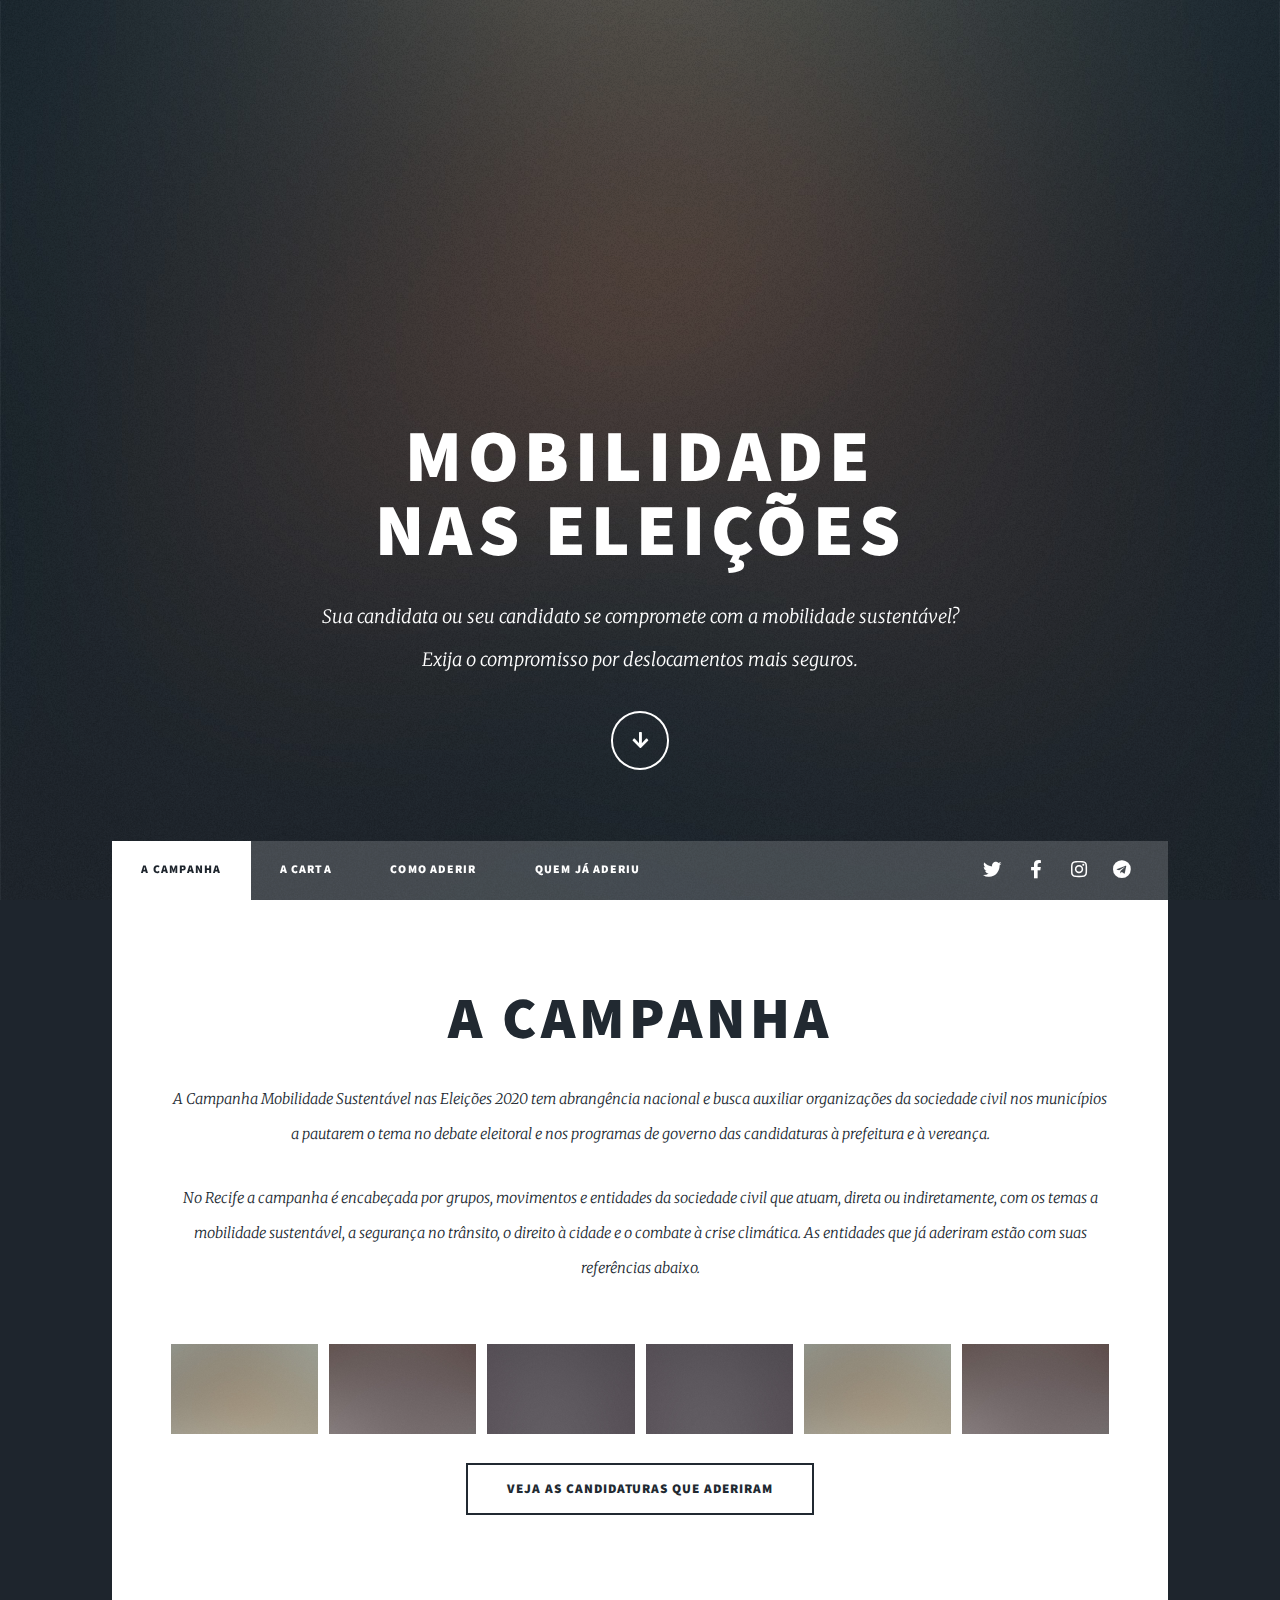
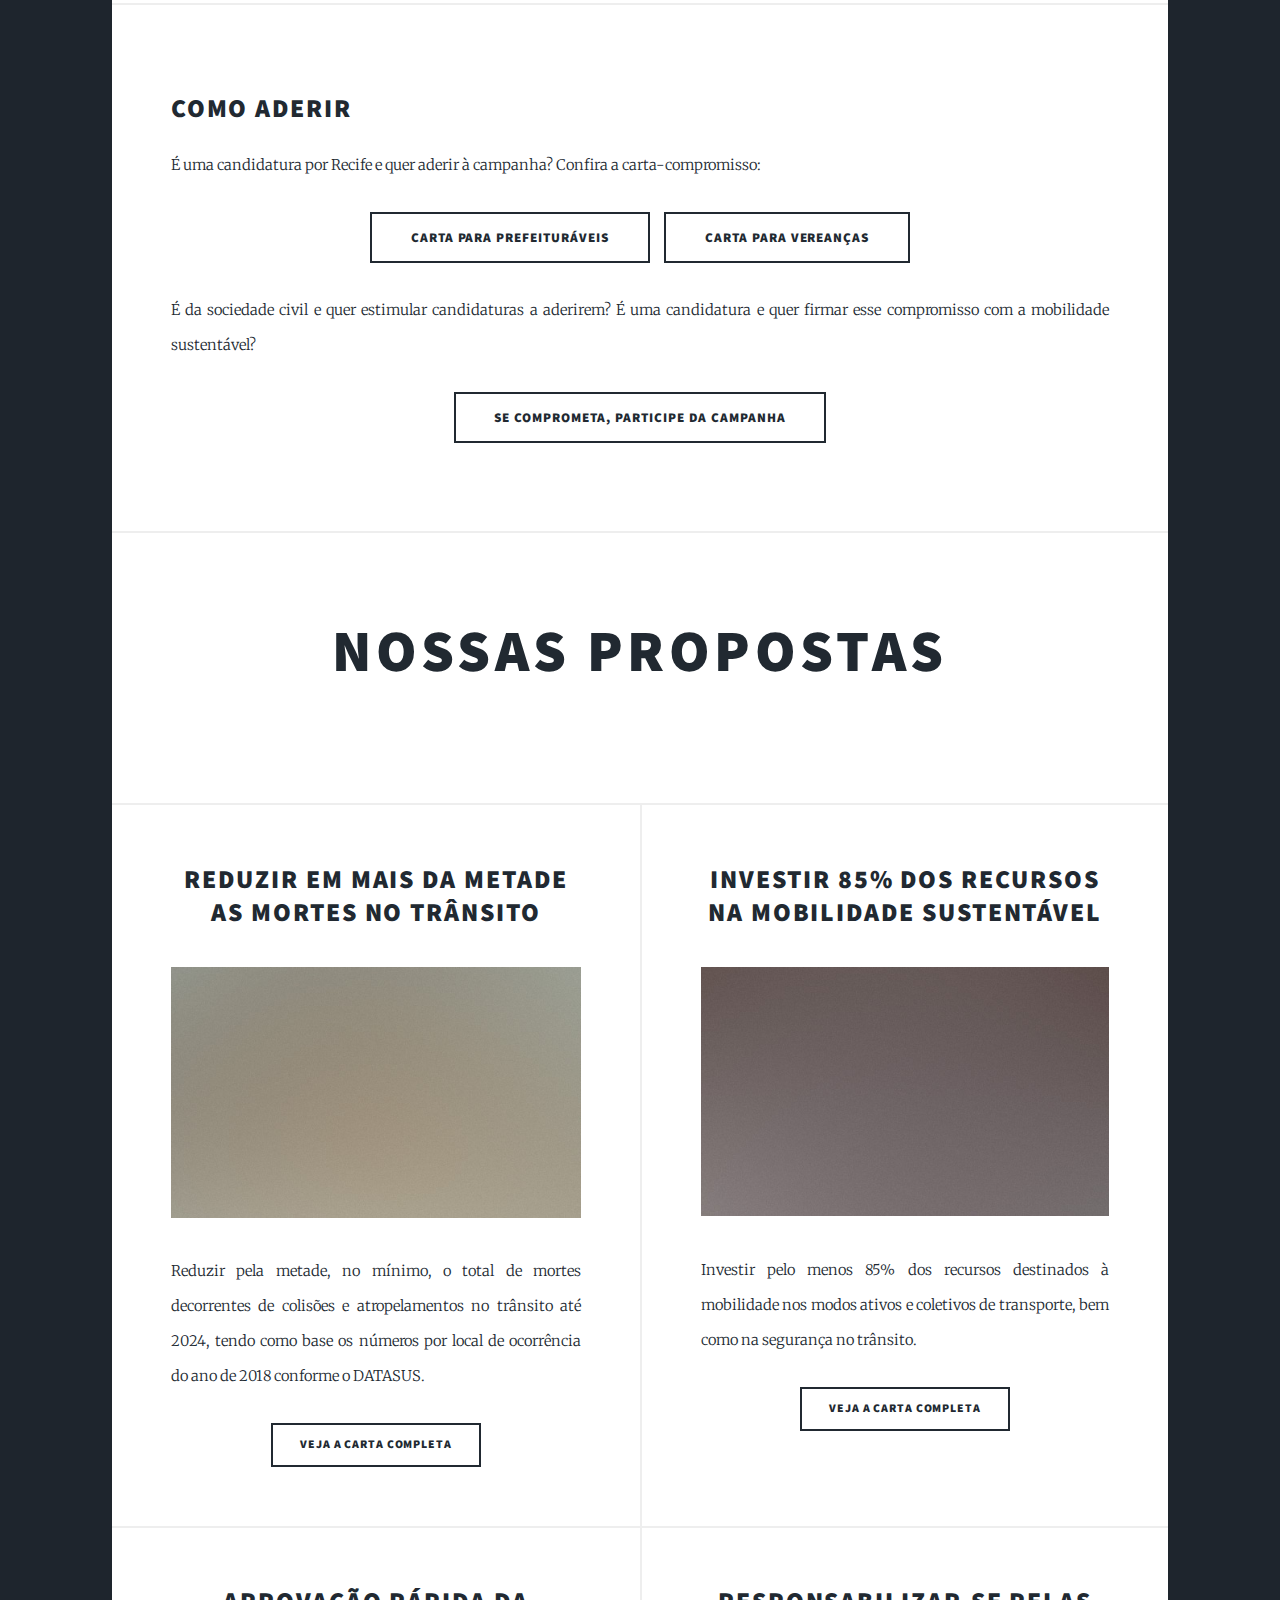
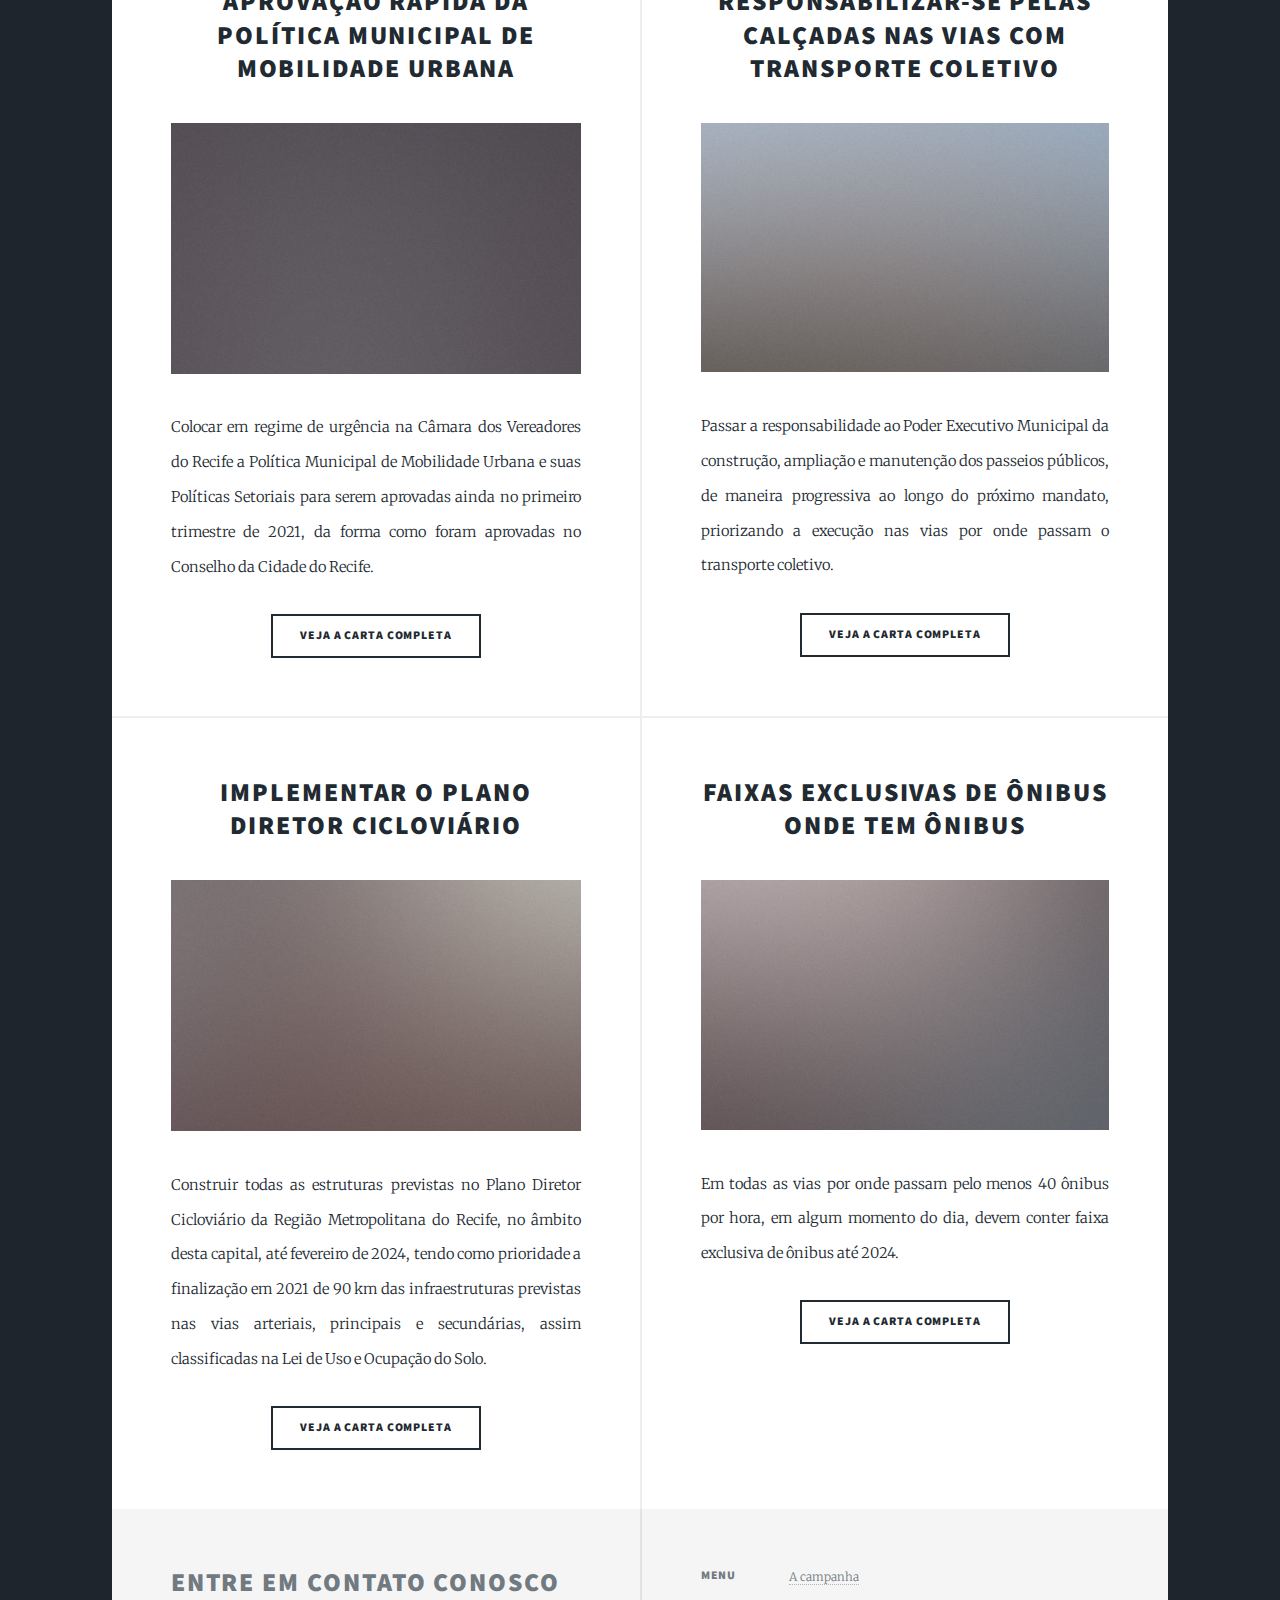
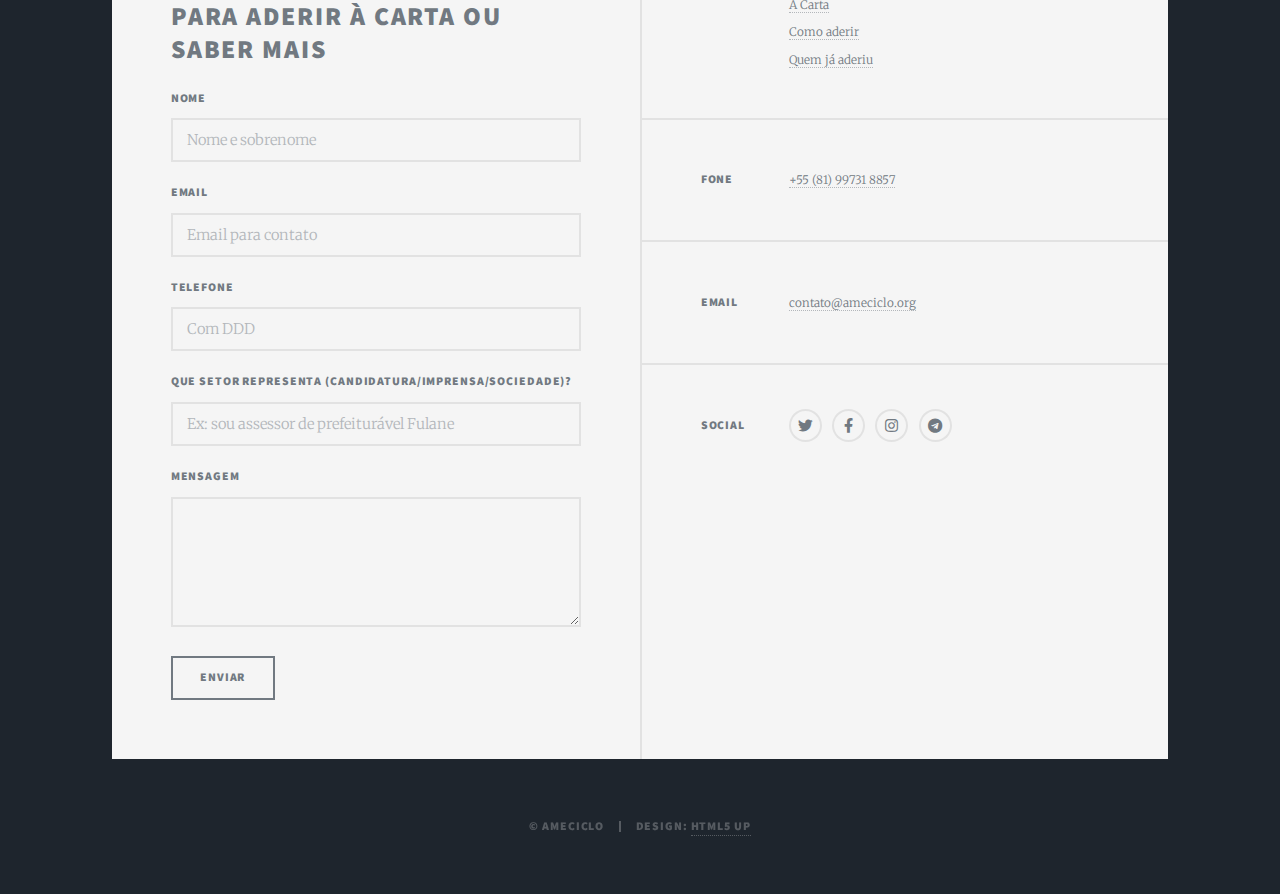
==== index.html @ 7d64c699 "first commit" ====
<!DOCTYPE HTML>
<!--
	Massively by HTML5 UP
	html5up.net | @ajlkn
	Free for personal and commercial use under the CCA 3.0 license (html5up.net/license)
-->
<html>
	<head>
		<title>Mobilidade Sustentável nas Eleições do Recife</title>
		<meta charset="utf-8" />
		<meta name="viewport" content="width=device-width, initial-scale=1, user-scalable=no" />
		<link rel="stylesheet" href="assets/css/main.css" />
		<noscript><link rel="stylesheet" href="assets/css/noscript.css" /></noscript>
	</head>
	<body class="is-preload">

			<button onclick="topFunction()" id="myBtn" title="Sobe" class="button icon solid solo fa-arrow-up"></button>


			<script src="assets/js/button.js"></script>

		<!-- Wrapper -->
			<div id="wrapper" class="fade-in">

				<!-- Intro -->
					<div id="intro">
						<h1>Mobilidade<br />
						nas Eleições</h1>
						<p>Sua candidata ou seu candidato se compromete com a mobilidade sustentável?<br />
						Exija o compromisso por deslocamentos mais seguros.</p>
						<ul class="actions">
							<li><a href="#header" class="button icon solid solo fa-arrow-down scrolly">Continue</a></li>
						</ul>
					</div>

				<!-- Header -->
					<header id="header">
						<a href="index.html" class="logo">MOBILIDADE NAS ELEIÇÕES</a>
					</header>

				<!-- Nav -->
					<nav id="nav">
						<ul class="links">
							<li class="active"><a href="index.html">A campanha</a></li>
							<li><a href="carta.html">A Carta</a></li>							
							<li><a href="index.html#como-aderir">Como aderir</a></li>
							<li><a href="quem-aderiu.html">Quem já aderiu</a></li>					
						</ul>
						<ul class="icons">
							<li><a href="https://twitter.com/Ameciclo" class="icon brands alt fa-twitter"><span class="label">Twitter</span></a></li>
							<li><a href="https://www.facebook.com/AMEciclo" class="icon brands alt fa-facebook-f"><span class="label">Facebook</span></a></li>
							<li><a href="https://www.instagram.com/ameciclo/" class="icon brands alt fa-instagram"><span class="label">Instagram</span></a></li>
							<li><a href="https://t.me/s/ameciclo" class="icon brands alt fa-telegram"><span class="label">Telegram</span></a></li>
						</ul>
					</nav>

				<!-- Main -->
					<div id="main">

						<!-- A campanha -->
							<article class="post featured">
								<header class="major">
									<h2><a href="#">A Campanha</a></h2>
									<p>A Campanha Mobilidade Sustentável nas Eleições 2020 tem abrangência nacional e busca auxiliar organizações da sociedade civil nos municípios a pautarem o tema no debate eleitoral e nos programas de governo das candidaturas à prefeitura e à vereança.</p>
									<p>No Recife a campanha é encabeçada por grupos, movimentos e entidades da sociedade civil que atuam, direta ou indiretamente, com os temas a mobilidade sustentável, a segurança no trânsito, o direito à cidade e o combate à crise climática. As entidades que já aderiram estão com suas referências abaixo.</p>
								</header>
									<div class="row gtr-50 gtr-uniform">
											<div class="col-2"><span class="image fit"><img src="images/pic02.jpg" alt="" /></span></div>
											<div class="col-2"><span class="image fit"><img src="images/pic03.jpg" alt="" /></span></div>
											<div class="col-2"><span class="image fit"><img src="images/pic04.jpg" alt="" /></span></div>
											<div class="col-2"><span class="image fit"><img src="images/pic04.jpg" alt="" /></span></div>
											<div class="col-2"><span class="image fit"><img src="images/pic02.jpg" alt="" /></span></div>
											<div class="col-2"><span class="image fit"><img src="images/pic03.jpg" alt="" /></span></div>
										</div>
									<p class="major">
										<ul class="actions special">
											<li><a href="quem-aderiu.html" class="button large">Veja as candidaturas que aderiram</a></li>
										</ul>
									</ṕ>
							</article>

						<!-- Como aderir -->
						<section id="como-aderir" class="post">
							<h2><a href="#">Como aderir</a></h2>
							<p>É uma candidatura por Recife e quer aderir à campanha? Confira a carta-compromisso:</p>
							<ul class="actions special">
								<li><a href="#" class="button large">Carta para prefeituráveis</a></li><li><a href="#" class="button large">Carta para vereanças</a></li>
							</ul>
							<p>É da sociedade civil e quer estimular candidaturas a aderirem? É uma candidatura e quer firmar esse compromisso com a mobilidade sustentável?</p>
							<ul class="actions special">
								<li><a href="#footer" class="button large">Se comprometa, participe da campanha</a></li>
							</ul>						
						</section>


						<!-- Proposta prévia -->

							<article class="post featured">
								<header class="major">
									<h2><a href="#">Nossas propostas</a></h2>
								</header>
							</article>

							<section class="posts">
								<article>
									<header>
										<h2><a href="#">Reduzir em mais da metade as mortes no trânsito</a></h2>
									</header>
									<a href="#" class="image fit"><img src="images/pic02.jpg" alt="" /></a>
									<p>Reduzir pela metade, no mínimo, o total de mortes decorrentes de colisões e atropelamentos no trânsito até 2024, tendo como base os números por local de ocorrência do ano de 2018 conforme o DATASUS.</p>
									<ul class="actions special">
										<li><a href="carta.html" class="button">Veja a carta completa</a></li>
									</ul>
								</article>
								<article>
									<header>
										<h2><a href="#">Investir 85% dos recursos na mobilidade sustentável</a></h2>
									</header>
									<a href="#" class="image fit"><img src="images/pic03.jpg" alt="" /></a>
									<p>Investir pelo menos 85% dos recursos destinados à mobilidade nos modos ativos e coletivos de transporte, bem como na segurança no trânsito.</p>
									<ul class="actions special">
										<li><a href="carta.html" class="button">Veja a carta completa</a></li>
									</ul>
								</article>
								<article>
									<header>
										<h2><a href="#">Aprovação rápida da Política Municipal de Mobilidade Urbana</a></h2>
									</header>
									<a href="#" class="image fit"><img src="images/pic04.jpg" alt="" /></a>
									<p>Colocar em regime de urgência na Câmara dos Vereadores do Recife a Política Municipal de Mobilidade Urbana e suas Políticas Setoriais para serem aprovadas ainda no primeiro trimestre de 2021, da forma como foram aprovadas no Conselho da Cidade do Recife.</p>
									<ul class="actions special">
										<li><a href="carta.html" class="button">Veja a carta completa</a></li>
									</ul>
								</article>
								<article>
									<header>
										<h2><a href="#">Responsabilizar-se pelas calçadas nas vias com transporte coletivo</a></h2>
									</header>
									<a href="#" class="image fit"><img src="images/pic05.jpg" alt="" /></a>
									<p>Passar a responsabilidade ao Poder Executivo Municipal da construção, ampliação e manutenção dos passeios públicos, de maneira progressiva ao longo do próximo mandato, priorizando a execução nas vias por onde passam o transporte coletivo.</p>
									<ul class="actions special">
										<li><a href="carta.html" class="button">Veja a carta completa</a></li>
									</ul>
								</article>
								<article>
									<header>
										<h2><a href="#">Implementar o Plano Diretor Cicloviário</h2>
									</header>
									<a href="#" class="image fit"><img src="images/pic06.jpg" alt="" /></a>
									<p>Construir todas as estruturas previstas no Plano Diretor Cicloviário da Região Metropolitana do Recife, no âmbito desta capital, até fevereiro de 2024, tendo como prioridade a finalização em 2021 de 90 km das infraestruturas previstas nas vias arteriais, principais e secundárias, assim classificadas na Lei de Uso e Ocupação do Solo.</p>
									<ul class="actions special">
										<li><a href="carta.html" class="button">Veja a carta completa</a></li>
									</ul>
								</article>
								<article>
									<header>
										<h2><a href="#">Faixas exclusivas de ônibus onde tem ônibus</h2>
									</header>
									<a href="#" class="image fit"><img src="images/pic07.jpg" alt="" /></a>
									<p>Em todas as vias por onde passam pelo menos 40 ônibus por hora, em algum momento do dia, devem conter faixa exclusiva de ônibus até 2024.</p>
									<ul class="actions special">
										<li><a href="carta.html" class="button">Veja a carta completa</a></li>
									</ul>
								</article>
							</section>

					</div>

				<!-- Footer -->
					<footer id="footer">
						<section>
						<h2>Entre em contato conosco para aderir à carta ou saber mais</h2>
							<form method="post" action="https://docs.google.com/forms/d/e/1FAIpQLScJpnr_6aUogIIF8kC7wNu8PKb0QuFcnKshW0jQEJsF-m7SBg/formResponse">
								<div class="fields">
									<div class="field">
										<label for="name">Nome</label>
										<input type="text" placeholder="Nome e sobrenome" name="entry.1437096509" id="name" />
									</div>
									<div class="field">
										<label for="email">Email</label>
										<input type="text" placeholder="Email para contato" name="entry.1590409258" id="email" />
									</div>
									<div class="field">
										<label for="phone">Telefone</label>
										<input type="text" placeholder="Com DDD" name="entry.1286778178" id="email" />
									</div>
									<div class="field">
										<label for="email">Que setor representa (candidatura/imprensa/sociedade)?</label>
										<input type="text" placeholder="Ex: sou assessor de prefeiturável Fulane" name="entry.1327921534" id="email" />
									</div>
									<div class="field">
										<label for="message">Mensagem</label>
										<textarea name="entry.1470266058" id="message" rows="3"></textarea>
									</div>
								</div>
								<ul class="actions">
									<li><input type="submit" value="Enviar" /></li>
								</ul>
							</form>
						</section>
						<section class="split contact">
							<section class="alt">
								<h3>MENU</h3>
								<p><a href="#header">A campanha</a><br>
								<a href="carta.html">A Carta</a><br>					
								<a href="#como-aderir">Como aderir</a><br>
								<a href="quem-aderiu.html">Quem já aderiu</a></p>	
							</section>
							<section>
								<h3>Fone</h3>
								<p><a href="https://api.whatsapp.com/send?phone=5581997318857&text=Oi%2C%20peguei%20seu%20n%C3%BAmero%20no%20site%20da%20Mobilidade%20Sustent%C3%A1vel%20nas%20elei%C3%A7%C3%B5es%20e%20queria%20falar%20contigo.">+55 (81) 99731 8857</a></p>
							</section>
							<section>
								<h3>Email</h3>
								<p><a href="mailto:contato@ameciclo.org">contato@ameciclo.org</a></p>
							</section>
							<section>
								<h3>Social</h3>
								<ul class="icons alt">
									<li><a href="https://twitter.com/Ameciclo" class="icon brands alt fa-twitter"><span class="label">Twitter</span></a></li>
									<li><a href="https://www.facebook.com/AMEciclo" class="icon brands alt fa-facebook-f"><span class="label">Facebook</span></a></li>
									<li><a href="https://www.instagram.com/ameciclo/" class="icon brands alt fa-instagram"><span class="label">Instagram</span></a></li>
									<li><a href="https://t.me/s/ameciclo" class="icon brands alt fa-telegram"><span class="label">Telegram</span></a></li>
								</ul>
							</section>
						</section>
					</footer>

				<!-- Copyright -->
					<div id="copyright">
						<ul><li>&copy; Ameciclo</li><li>Design: <a href="https://html5up.net">HTML5 UP</a></li></ul>
					</div>

			</div>

		<!-- Scripts -->
			<script src="assets/js/jquery.min.js"></script>
			<script src="assets/js/jquery.scrollex.min.js"></script>
			<script src="assets/js/jquery.scrolly.min.js"></script>
			<script src="assets/js/browser.min.js"></script>
			<script src="assets/js/breakpoints.min.js"></script>
			<script src="assets/js/util.js"></script>
			<script src="assets/js/main.js"></script>
			
			
	</body>
</html>
---- assets/css/main.css ----
@import url(fontawesome-all.min.css);
@import url("https://fonts.googleapis.com/css?family=Merriweather:300,700,300italic,700italic|Source+Sans+Pro:900");

/*
	Massively by HTML5 UP
	html5up.net | @ajlkn
	Free for personal and commercial use under the CCA 3.0 license (html5up.net/license)
*/

html, body, div, span, applet, object,
iframe, h1, h2, h3, h4, h5, h6, p, blockquote,
pre, a, abbr, acronym, address, big, cite,
code, del, dfn, em, img, ins, kbd, q, s, samp,
small, strike, strong, sub, sup, tt, var, b,
u, i, center, dl, dt, dd, ol, ul, li, fieldset,
form, label, legend, table, caption, tbody,
tfoot, thead, tr, th, td, article, aside,
canvas, details, embed, figure, figcaption,
footer, header, hgroup, menu, nav, output, ruby,
section, summary, time, mark, audio, video {
	margin: 0;
	padding: 0;
	border: 0;
	font-size: 100%;
	font: inherit;
	vertical-align: baseline;}

article, aside, details, figcaption, figure,
footer, header, hgroup, menu, nav, section {
	display: block;}

body {
	line-height: 1;
}

ol, ul {
	list-style: none;
}

blockquote, q {
	quotes: none;
}

	blockquote:before, blockquote:after, q:before, q:after {
		content: '';
		content: none;
	}

table {
	border-collapse: collapse;
	border-spacing: 0;
}

body {
	-webkit-text-size-adjust: none;
}

mark {
	background-color: transparent;
	color: inherit;
}

input::-moz-focus-inner {
	border: 0;
	padding: 0;
}

input, select, textarea {
	-moz-appearance: none;
	-webkit-appearance: none;
	-ms-appearance: none;
	appearance: none;
}

/* Basic */

	@-ms-viewport {
		width: device-width;
	}

	body {
		-ms-overflow-style: scrollbar;
	}

	@media screen and (max-width: 480px) {

		html, body {
			min-width: 320px;
		}

	}

	html {
		box-sizing: border-box;
	}

	*, *:before, *:after {
		box-sizing: inherit;
	}

	body {
		background-color: #1e252d;
	}

		body.is-preload *, body.is-preload *:before, body.is-preload *:after {
			-moz-animation: none !important;
			-webkit-animation: none !important;
			-ms-animation: none !important;
			animation: none !important;
			-moz-transition: none !important;
			-webkit-transition: none !important;
			-ms-transition: none !important;
			transition: none !important;
		}

/* Type */

	html {
		font-size: 16pt;
	}

		@media screen and (max-width: 1680px) {

			html {
				font-size: 12pt;
			}

		}

		@media screen and (max-width: 1280px) {

			html {
				font-size: 11pt;
			}

		}

		@media screen and (max-width: 360px) {

			html {
				font-size: 10pt;
			}

		}

	body {
		color: #212931;
	}

	body, input, select, textarea {
		font-family: "Merriweather", Georgia, serif;
		font-weight: 300;
		font-size: 1rem;
		line-height: 2.375;
	}

	a {
		-moz-transition: color 0.2s ease-in-out, background-color 0.2s ease-in-out, border-color 0.2s ease-in-out, box-shadow 0.2s ease-in-out;
		-webkit-transition: color 0.2s ease-in-out, background-color 0.2s ease-in-out, border-color 0.2s ease-in-out, box-shadow 0.2s ease-in-out;
		-ms-transition: color 0.2s ease-in-out, background-color 0.2s ease-in-out, border-color 0.2s ease-in-out, box-shadow 0.2s ease-in-out;
		transition: color 0.2s ease-in-out, background-color 0.2s ease-in-out, border-color 0.2s ease-in-out, box-shadow 0.2s ease-in-out;
		border-bottom: dotted 1px;
		text-decoration: none;
	}

		a:hover {
			border-bottom-color: transparent;
		}

	strong, b {
		font-weight: 600;
	}

	em, i {
		font-style: italic;
	}

	p {
		text-align: justify;
		margin: 0 0 2rem 0;
	}

	h1, h2, h3, h4, h5, h6 {
		font-family: "Source Sans Pro", Helvetica, sans-serif;
		font-weight: 900;
		line-height: 1.5;
		letter-spacing: 0.075em;
		text-transform: uppercase;
		margin: 0 0 1rem 0;
	}

		h1 a, h2 a, h3 a, h4 a, h5 a, h6 a {
			border-bottom: 0;
			color: inherit;
			text-decoration: none;
		}

	h1 {
		font-size: 4rem;
		line-height: 1.1;
		margin: 0 0 2rem 0;
	}

	h2 {
		font-size: 1.75rem;
		line-height: 1.3;
		margin: 0 0 1.5rem 0;
	}

	h3 {
		font-size: 1.25rem;
		margin: 0 0 1.5rem 0;
	}

	h4 {
		font-size: 1rem;
	}

	h5 {
		font-size: 0.9rem;
	}

	h6 {
		font-size: 0.8rem;
	}

	sub {
		font-size: 0.8rem;
		position: relative;
		top: 0.5rem;
	}

	sup {
		font-size: 0.8rem;
		position: relative;
		top: -0.5rem;
	}

	blockquote {
		border-left: solid 4px;
		font-style: italic;
		margin: 0 0 2rem 0;
		padding: 0.5rem 0 0.5rem 2rem;
	}

	code {
		border: solid 2px;
		font-family: "Courier New", monospace;
		font-size: 0.9rem;
		margin: 0 0.25rem;
		padding: 0.25rem 0.65rem;
	}

	pre {
		-webkit-overflow-scrolling: touch;
		font-family: "Courier New", monospace;
		font-size: 0.9rem;
		margin: 0 0 2rem 0;
	}

		pre code {
			display: block;
			line-height: 1.75;
			padding: 1rem 1.5rem;
			overflow-x: auto;
		}

	hr {
		border: 0;
		border-bottom: solid 2px;
		margin: 3rem 0;
	}

		hr.major {
			margin: 5rem 0;
		}

	.align-left {
		text-align: left;
	}

	.align-center {
		text-align: center;
	}

	.align-right {
		text-align: right;
	}

	input, select, textarea {
		color: #212931;
	}

	a {
		color: #212931;
		border-bottom-color: rgba(33, 41, 49, 0.5);
	}

		a:hover {
			border-bottom-color: transparent;
			color: #18bfef !important;
		}

	strong, b {
		color: #212931;
	}

	h1, h2, h3, h4, h5, h6 {
		color: #212931;
	}

	blockquote {
		border-left-color: #eeeeee;
	}

	code {
		background: rgba(220, 220, 220, 0.25);
		border-color: #eeeeee;
	}

	hr {
		border-bottom-color: #eeeeee;
	}

/* Row */

	.row {
		display: flex;
		flex-wrap: wrap;
		box-sizing: border-box;
		align-items: stretch;
	}

		.row > * {
			box-sizing: border-box;
		}

		.row.gtr-uniform > * > :last-child {
			margin-bottom: 0;
		}

		.row.aln-left {
			justify-content: flex-start;
		}

		.row.aln-center {
			justify-content: center;
		}

		.row.aln-right {
			justify-content: flex-end;
		}

		.row.aln-top {
			align-items: flex-start;
		}

		.row.aln-middle {
			align-items: center;
		}

		.row.aln-bottom {
			align-items: flex-end;
		}

		.row > .imp {
			order: -1;
		}

		.row > .col-1 {
			width: 8.33333%;
		}

		.row > .off-1 {
			margin-left: 8.33333%;
		}

		.row > .col-2 {
			width: 16.66667%;
		}

		.row > .off-2 {
			margin-left: 16.66667%;
		}

		.row > .col-3 {
			width: 25%;
		}

		.row > .off-3 {
			margin-left: 25%;
		}

		.row > .col-4 {
			width: 33.33333%;
		}

		.row > .off-4 {
			margin-left: 33.33333%;
		}

		.row > .col-5 {
			width: 41.66667%;
		}

		.row > .off-5 {
			margin-left: 41.66667%;
		}

		.row > .col-6 {
			width: 50%;
		}

		.row > .off-6 {
			margin-left: 50%;
		}

		.row > .col-7 {
			width: 58.33333%;
		}

		.row > .off-7 {
			margin-left: 58.33333%;
		}

		.row > .col-8 {
			width: 66.66667%;
		}

		.row > .off-8 {
			margin-left: 66.66667%;
		}

		.row > .col-9 {
			width: 75%;
		}

		.row > .off-9 {
			margin-left: 75%;
		}

		.row > .col-10 {
			width: 83.33333%;
		}

		.row > .off-10 {
			margin-left: 83.33333%;
		}

		.row > .col-11 {
			width: 91.66667%;
		}

		.row > .off-11 {
			margin-left: 91.66667%;
		}

		.row > .col-12 {
			width: 100%;
		}

		.row > .off-12 {
			margin-left: 100%;
		}

		.row.gtr-0 {
			margin-top: 0;
			margin-left: 0rem;
		}

			.row.gtr-0 > * {
				padding: 0 0 0 0rem;
			}

			.row.gtr-0.gtr-uniform {
				margin-top: 0rem;
			}

				.row.gtr-0.gtr-uniform > * {
					padding-top: 0rem;
				}

		.row.gtr-25 {
			margin-top: 0;
			margin-left: -0.375rem;
		}

			.row.gtr-25 > * {
				padding: 0 0 0 0.375rem;
			}

			.row.gtr-25.gtr-uniform {
				margin-top: -0.375rem;
			}

				.row.gtr-25.gtr-uniform > * {
					padding-top: 0.375rem;
				}

		.row.gtr-50 {
			margin-top: 0;
			margin-left: -0.75rem;
		}

			.row.gtr-50 > * {
				padding: 0 0 0 0.75rem;
			}

			.row.gtr-50.gtr-uniform {
				margin-top: -0.75rem;
			}

				.row.gtr-50.gtr-uniform > * {
					padding-top: 0.75rem;
				}

		.row {
			margin-top: 0;
			margin-left: -1.5rem;
		}

			.row > * {
				padding: 0 0 0 1.5rem;
			}

			.row.gtr-uniform {
				margin-top: -1.5rem;
			}

				.row.gtr-uniform > * {
					padding-top: 1.5rem;
				}

		.row.gtr-150 {
			margin-top: 0;
			margin-left: -2.25rem;
		}

			.row.gtr-150 > * {
				padding: 0 0 0 2.25rem;
			}

			.row.gtr-150.gtr-uniform {
				margin-top: -2.25rem;
			}

				.row.gtr-150.gtr-uniform > * {
					padding-top: 2.25rem;
				}

		.row.gtr-200 {
			margin-top: 0;
			margin-left: -3rem;
		}

			.row.gtr-200 > * {
				padding: 0 0 0 3rem;
			}

			.row.gtr-200.gtr-uniform {
				margin-top: -3rem;
			}

				.row.gtr-200.gtr-uniform > * {
					padding-top: 3rem;
				}

		@media screen and (max-width: 1680px) {

			.row {
				display: flex;
				flex-wrap: wrap;
				box-sizing: border-box;
				align-items: stretch;
			}

				.row > * {
					box-sizing: border-box;
				}

				.row.gtr-uniform > * > :last-child {
					margin-bottom: 0;
				}

				.row.aln-left {
					justify-content: flex-start;
				}

				.row.aln-center {
					justify-content: center;
				}

				.row.aln-right {
					justify-content: flex-end;
				}

				.row.aln-top {
					align-items: flex-start;
				}

				.row.aln-middle {
					align-items: center;
				}

				.row.aln-bottom {
					align-items: flex-end;
				}

				.row > .imp-xlarge {
					order: -1;
				}

				.row > .col-1-xlarge {
					width: 8.33333%;
				}

				.row > .off-1-xlarge {
					margin-left: 8.33333%;
				}

				.row > .col-2-xlarge {
					width: 16.66667%;
				}

				.row > .off-2-xlarge {
					margin-left: 16.66667%;
				}

				.row > .col-3-xlarge {
					width: 25%;
				}

				.row > .off-3-xlarge {
					margin-left: 25%;
				}

				.row > .col-4-xlarge {
					width: 33.33333%;
				}

				.row > .off-4-xlarge {
					margin-left: 33.33333%;
				}

				.row > .col-5-xlarge {
					width: 41.66667%;
				}

				.row > .off-5-xlarge {
					margin-left: 41.66667%;
				}

				.row > .col-6-xlarge {
					width: 50%;
				}

				.row > .off-6-xlarge {
					margin-left: 50%;
				}

				.row > .col-7-xlarge {
					width: 58.33333%;
				}

				.row > .off-7-xlarge {
					margin-left: 58.33333%;
				}

				.row > .col-8-xlarge {
					width: 66.66667%;
				}

				.row > .off-8-xlarge {
					margin-left: 66.66667%;
				}

				.row > .col-9-xlarge {
					width: 75%;
				}

				.row > .off-9-xlarge {
					margin-left: 75%;
				}

				.row > .col-10-xlarge {
					width: 83.33333%;
				}

				.row > .off-10-xlarge {
					margin-left: 83.33333%;
				}

				.row > .col-11-xlarge {
					width: 91.66667%;
				}

				.row > .off-11-xlarge {
					margin-left: 91.66667%;
				}

				.row > .col-12-xlarge {
					width: 100%;
				}

				.row > .off-12-xlarge {
					margin-left: 100%;
				}

				.row.gtr-0 {
					margin-top: 0;
					margin-left: 0rem;
				}

					.row.gtr-0 > * {
						padding: 0 0 0 0rem;
					}

					.row.gtr-0.gtr-uniform {
						margin-top: 0rem;
					}

						.row.gtr-0.gtr-uniform > * {
							padding-top: 0rem;
						}

				.row.gtr-25 {
					margin-top: 0;
					margin-left: -0.375rem;
				}

					.row.gtr-25 > * {
						padding: 0 0 0 0.375rem;
					}

					.row.gtr-25.gtr-uniform {
						margin-top: -0.375rem;
					}

						.row.gtr-25.gtr-uniform > * {
							padding-top: 0.375rem;
						}

				.row.gtr-50 {
					margin-top: 0;
					margin-left: -0.75rem;
				}

					.row.gtr-50 > * {
						padding: 0 0 0 0.75rem;
					}

					.row.gtr-50.gtr-uniform {
						margin-top: -0.75rem;
					}

						.row.gtr-50.gtr-uniform > * {
							padding-top: 0.75rem;
						}

				.row {
					margin-top: 0;
					margin-left: -1.5rem;
				}

					.row > * {
						padding: 0 0 0 1.5rem;
					}

					.row.gtr-uniform {
						margin-top: -1.5rem;
					}

						.row.gtr-uniform > * {
							padding-top: 1.5rem;
						}

				.row.gtr-150 {
					margin-top: 0;
					margin-left: -2.25rem;
				}

					.row.gtr-150 > * {
						padding: 0 0 0 2.25rem;
					}

					.row.gtr-150.gtr-uniform {
						margin-top: -2.25rem;
					}

						.row.gtr-150.gtr-uniform > * {
							padding-top: 2.25rem;
						}

				.row.gtr-200 {
					margin-top: 0;
					margin-left: -3rem;
				}

					.row.gtr-200 > * {
						padding: 0 0 0 3rem;
					}

					.row.gtr-200.gtr-uniform {
						margin-top: -3rem;
					}

						.row.gtr-200.gtr-uniform > * {
							padding-top: 3rem;
						}

		}

		@media screen and (max-width: 1280px) {

			.row {
				display: flex;
				flex-wrap: wrap;
				box-sizing: border-box;
				align-items: stretch;
			}

				.row > * {
					box-sizing: border-box;
				}

				.row.gtr-uniform > * > :last-child {
					margin-bottom: 0;
				}

				.row.aln-left {
					justify-content: flex-start;
				}

				.row.aln-center {
					justify-content: center;
				}

				.row.aln-right {
					justify-content: flex-end;
				}

				.row.aln-top {
					align-items: flex-start;
				}

				.row.aln-middle {
					align-items: center;
				}

				.row.aln-bottom {
					align-items: flex-end;
				}

				.row > .imp-large {
					order: -1;
				}

				.row > .col-1-large {
					width: 8.33333%;
				}

				.row > .off-1-large {
					margin-left: 8.33333%;
				}

				.row > .col-2-large {
					width: 16.66667%;
				}

				.row > .off-2-large {
					margin-left: 16.66667%;
				}

				.row > .col-3-large {
					width: 25%;
				}

				.row > .off-3-large {
					margin-left: 25%;
				}

				.row > .col-4-large {
					width: 33.33333%;
				}

				.row > .off-4-large {
					margin-left: 33.33333%;
				}

				.row > .col-5-large {
					width: 41.66667%;
				}

				.row > .off-5-large {
					margin-left: 41.66667%;
				}

				.row > .col-6-large {
					width: 50%;
				}

				.row > .off-6-large {
					margin-left: 50%;
				}

				.row > .col-7-large {
					width: 58.33333%;
				}

				.row > .off-7-large {
					margin-left: 58.33333%;
				}

				.row > .col-8-large {
					width: 66.66667%;
				}

				.row > .off-8-large {
					margin-left: 66.66667%;
				}

				.row > .col-9-large {
					width: 75%;
				}

				.row > .off-9-large {
					margin-left: 75%;
				}

				.row > .col-10-large {
					width: 83.33333%;
				}

				.row > .off-10-large {
					margin-left: 83.33333%;
				}

				.row > .col-11-large {
					width: 91.66667%;
				}

				.row > .off-11-large {
					margin-left: 91.66667%;
				}

				.row > .col-12-large {
					width: 100%;
				}

				.row > .off-12-large {
					margin-left: 100%;
				}

				.row.gtr-0 {
					margin-top: 0;
					margin-left: 0rem;
				}

					.row.gtr-0 > * {
						padding: 0 0 0 0rem;
					}

					.row.gtr-0.gtr-uniform {
						margin-top: 0rem;
					}

						.row.gtr-0.gtr-uniform > * {
							padding-top: 0rem;
						}

				.row.gtr-25 {
					margin-top: 0;
					margin-left: -0.375rem;
				}

					.row.gtr-25 > * {
						padding: 0 0 0 0.375rem;
					}

					.row.gtr-25.gtr-uniform {
						margin-top: -0.375rem;
					}

						.row.gtr-25.gtr-uniform > * {
							padding-top: 0.375rem;
						}

				.row.gtr-50 {
					margin-top: 0;
					margin-left: -0.75rem;
				}

					.row.gtr-50 > * {
						padding: 0 0 0 0.75rem;
					}

					.row.gtr-50.gtr-uniform {
						margin-top: -0.75rem;
					}

						.row.gtr-50.gtr-uniform > * {
							padding-top: 0.75rem;
						}

				.row {
					margin-top: 0;
					margin-left: -1.5rem;
				}

					.row > * {
						padding: 0 0 0 1.5rem;
					}

					.row.gtr-uniform {
						margin-top: -1.5rem;
					}

						.row.gtr-uniform > * {
							padding-top: 1.5rem;
						}

				.row.gtr-150 {
					margin-top: 0;
					margin-left: -2.25rem;
				}

					.row.gtr-150 > * {
						padding: 0 0 0 2.25rem;
					}

					.row.gtr-150.gtr-uniform {
						margin-top: -2.25rem;
					}

						.row.gtr-150.gtr-uniform > * {
							padding-top: 2.25rem;
						}

				.row.gtr-200 {
					margin-top: 0;
					margin-left: -3rem;
				}

					.row.gtr-200 > * {
						padding: 0 0 0 3rem;
					}

					.row.gtr-200.gtr-uniform {
						margin-top: -3rem;
					}

						.row.gtr-200.gtr-uniform > * {
							padding-top: 3rem;
						}

		}

		@media screen and (max-width: 980px) {

			.row {
				display: flex;
				flex-wrap: wrap;
				box-sizing: border-box;
				align-items: stretch;
			}

				.row > * {
					box-sizing: border-box;
				}

				.row.gtr-uniform > * > :last-child {
					margin-bottom: 0;
				}

				.row.aln-left {
					justify-content: flex-start;
				}

				.row.aln-center {
					justify-content: center;
				}

				.row.aln-right {
					justify-content: flex-end;
				}

				.row.aln-top {
					align-items: flex-start;
				}

				.row.aln-middle {
					align-items: center;
				}

				.row.aln-bottom {
					align-items: flex-end;
				}

				.row > .imp-medium {
					order: -1;
				}

				.row > .col-1-medium {
					width: 8.33333%;
				}

				.row > .off-1-medium {
					margin-left: 8.33333%;
				}

				.row > .col-2-medium {
					width: 16.66667%;
				}

				.row > .off-2-medium {
					margin-left: 16.66667%;
				}

				.row > .col-3-medium {
					width: 25%;
				}

				.row > .off-3-medium {
					margin-left: 25%;
				}

				.row > .col-4-medium {
					width: 33.33333%;
				}

				.row > .off-4-medium {
					margin-left: 33.33333%;
				}

				.row > .col-5-medium {
					width: 41.66667%;
				}

				.row > .off-5-medium {
					margin-left: 41.66667%;
				}

				.row > .col-6-medium {
					width: 50%;
				}

				.row > .off-6-medium {
					margin-left: 50%;
				}

				.row > .col-7-medium {
					width: 58.33333%;
				}

				.row > .off-7-medium {
					margin-left: 58.33333%;
				}

				.row > .col-8-medium {
					width: 66.66667%;
				}

				.row > .off-8-medium {
					margin-left: 66.66667%;
				}

				.row > .col-9-medium {
					width: 75%;
				}

				.row > .off-9-medium {
					margin-left: 75%;
				}

				.row > .col-10-medium {
					width: 83.33333%;
				}

				.row > .off-10-medium {
					margin-left: 83.33333%;
				}

				.row > .col-11-medium {
					width: 91.66667%;
				}

				.row > .off-11-medium {
					margin-left: 91.66667%;
				}

				.row > .col-12-medium {
					width: 100%;
				}

				.row > .off-12-medium {
					margin-left: 100%;
				}

				.row.gtr-0 {
					margin-top: 0;
					margin-left: 0rem;
				}

					.row.gtr-0 > * {
						padding: 0 0 0 0rem;
					}

					.row.gtr-0.gtr-uniform {
						margin-top: 0rem;
					}

						.row.gtr-0.gtr-uniform > * {
							padding-top: 0rem;
						}

				.row.gtr-25 {
					margin-top: 0;
					margin-left: -0.375rem;
				}

					.row.gtr-25 > * {
						padding: 0 0 0 0.375rem;
					}

					.row.gtr-25.gtr-uniform {
						margin-top: -0.375rem;
					}

						.row.gtr-25.gtr-uniform > * {
							padding-top: 0.375rem;
						}

				.row.gtr-50 {
					margin-top: 0;
					margin-left: -0.75rem;
				}

					.row.gtr-50 > * {
						padding: 0 0 0 0.75rem;
					}

					.row.gtr-50.gtr-uniform {
						margin-top: -0.75rem;
					}

						.row.gtr-50.gtr-uniform > * {
							padding-top: 0.75rem;
						}

				.row {
					margin-top: 0;
					margin-left: -1.5rem;
				}

					.row > * {
						padding: 0 0 0 1.5rem;
					}

					.row.gtr-uniform {
						margin-top: -1.5rem;
					}

						.row.gtr-uniform > * {
							padding-top: 1.5rem;
						}

				.row.gtr-150 {
					margin-top: 0;
					margin-left: -2.25rem;
				}

					.row.gtr-150 > * {
						padding: 0 0 0 2.25rem;
					}

					.row.gtr-150.gtr-uniform {
						margin-top: -2.25rem;
					}

						.row.gtr-150.gtr-uniform > * {
							padding-top: 2.25rem;
						}

				.row.gtr-200 {
					margin-top: 0;
					margin-left: -3rem;
				}

					.row.gtr-200 > * {
						padding: 0 0 0 3rem;
					}

					.row.gtr-200.gtr-uniform {
						margin-top: -3rem;
					}

						.row.gtr-200.gtr-uniform > * {
							padding-top: 3rem;
						}

		}

		@media screen and (max-width: 736px) {

			.row {
				display: flex;
				flex-wrap: wrap;
				box-sizing: border-box;
				align-items: stretch;
			}

				.row > * {
					box-sizing: border-box;
				}

				.row.gtr-uniform > * > :last-child {
					margin-bottom: 0;
				}

				.row.aln-left {
					justify-content: flex-start;
				}

				.row.aln-center {
					justify-content: center;
				}

				.row.aln-right {
					justify-content: flex-end;
				}

				.row.aln-top {
					align-items: flex-start;
				}

				.row.aln-middle {
					align-items: center;
				}

				.row.aln-bottom {
					align-items: flex-end;
				}

				.row > .imp-small {
					order: -1;
				}

				.row > .col-1-small {
					width: 8.33333%;
				}

				.row > .off-1-small {
					margin-left: 8.33333%;
				}

				.row > .col-2-small {
					width: 16.66667%;
				}

				.row > .off-2-small {
					margin-left: 16.66667%;
				}

				.row > .col-3-small {
					width: 25%;
				}

				.row > .off-3-small {
					margin-left: 25%;
				}

				.row > .col-4-small {
					width: 33.33333%;
				}

				.row > .off-4-small {
					margin-left: 33.33333%;
				}

				.row > .col-5-small {
					width: 41.66667%;
				}

				.row > .off-5-small {
					margin-left: 41.66667%;
				}

				.row > .col-6-small {
					width: 50%;
				}

				.row > .off-6-small {
					margin-left: 50%;
				}

				.row > .col-7-small {
					width: 58.33333%;
				}

				.row > .off-7-small {
					margin-left: 58.33333%;
				}

				.row > .col-8-small {
					width: 66.66667%;
				}

				.row > .off-8-small {
					margin-left: 66.66667%;
				}

				.row > .col-9-small {
					width: 75%;
				}

				.row > .off-9-small {
					margin-left: 75%;
				}

				.row > .col-10-small {
					width: 83.33333%;
				}

				.row > .off-10-small {
					margin-left: 83.33333%;
				}

				.row > .col-11-small {
					width: 91.66667%;
				}

				.row > .off-11-small {
					margin-left: 91.66667%;
				}

				.row > .col-12-small {
					width: 100%;
				}

				.row > .off-12-small {
					margin-left: 100%;
				}

				.row.gtr-0 {
					margin-top: 0;
					margin-left: 0rem;
				}

					.row.gtr-0 > * {
						padding: 0 0 0 0rem;
					}

					.row.gtr-0.gtr-uniform {
						margin-top: 0rem;
					}

						.row.gtr-0.gtr-uniform > * {
							padding-top: 0rem;
						}

				.row.gtr-25 {
					margin-top: 0;
					margin-left: -0.375rem;
				}

					.row.gtr-25 > * {
						padding: 0 0 0 0.375rem;
					}

					.row.gtr-25.gtr-uniform {
						margin-top: -0.375rem;
					}

						.row.gtr-25.gtr-uniform > * {
							padding-top: 0.375rem;
						}

				.row.gtr-50 {
					margin-top: 0;
					margin-left: -0.75rem;
				}

					.row.gtr-50 > * {
						padding: 0 0 0 0.75rem;
					}

					.row.gtr-50.gtr-uniform {
						margin-top: -0.75rem;
					}

						.row.gtr-50.gtr-uniform > * {
							padding-top: 0.75rem;
						}

				.row {
					margin-top: 0;
					margin-left: -1.5rem;
				}

					.row > * {
						padding: 0 0 0 1.5rem;
					}

					.row.gtr-uniform {
						margin-top: -1.5rem;
					}

						.row.gtr-uniform > * {
							padding-top: 1.5rem;
						}

				.row.gtr-150 {
					margin-top: 0;
					margin-left: -2.25rem;
				}

					.row.gtr-150 > * {
						padding: 0 0 0 2.25rem;
					}

					.row.gtr-150.gtr-uniform {
						margin-top: -2.25rem;
					}

						.row.gtr-150.gtr-uniform > * {
							padding-top: 2.25rem;
						}

				.row.gtr-200 {
					margin-top: 0;
					margin-left: -3rem;
				}

					.row.gtr-200 > * {
						padding: 0 0 0 3rem;
					}

					.row.gtr-200.gtr-uniform {
						margin-top: -3rem;
					}

						.row.gtr-200.gtr-uniform > * {
							padding-top: 3rem;
						}

		}

		@media screen and (max-width: 480px) {

			.row {
				display: flex;
				flex-wrap: wrap;
				box-sizing: border-box;
				align-items: stretch;
			}

				.row > * {
					box-sizing: border-box;
				}

				.row.gtr-uniform > * > :last-child {
					margin-bottom: 0;
				}

				.row.aln-left {
					justify-content: flex-start;
				}

				.row.aln-center {
					justify-content: center;
				}

				.row.aln-right {
					justify-content: flex-end;
				}

				.row.aln-top {
					align-items: flex-start;
				}

				.row.aln-middle {
					align-items: center;
				}

				.row.aln-bottom {
					align-items: flex-end;
				}

				.row > .imp-xsmall {
					order: -1;
				}

				.row > .col-1-xsmall {
					width: 8.33333%;
				}

				.row > .off-1-xsmall {
					margin-left: 8.33333%;
				}

				.row > .col-2-xsmall {
					width: 16.66667%;
				}

				.row > .off-2-xsmall {
					margin-left: 16.66667%;
				}

				.row > .col-3-xsmall {
					width: 25%;
				}

				.row > .off-3-xsmall {
					margin-left: 25%;
				}

				.row > .col-4-xsmall {
					width: 33.33333%;
				}

				.row > .off-4-xsmall {
					margin-left: 33.33333%;
				}

				.row > .col-5-xsmall {
					width: 41.66667%;
				}

				.row > .off-5-xsmall {
					margin-left: 41.66667%;
				}

				.row > .col-6-xsmall {
					width: 50%;
				}

				.row > .off-6-xsmall {
					margin-left: 50%;
				}

				.row > .col-7-xsmall {
					width: 58.33333%;
				}

				.row > .off-7-xsmall {
					margin-left: 58.33333%;
				}

				.row > .col-8-xsmall {
					width: 66.66667%;
				}

				.row > .off-8-xsmall {
					margin-left: 66.66667%;
				}

				.row > .col-9-xsmall {
					width: 75%;
				}

				.row > .off-9-xsmall {
					margin-left: 75%;
				}

				.row > .col-10-xsmall {
					width: 83.33333%;
				}

				.row > .off-10-xsmall {
					margin-left: 83.33333%;
				}

				.row > .col-11-xsmall {
					width: 91.66667%;
				}

				.row > .off-11-xsmall {
					margin-left: 91.66667%;
				}

				.row > .col-12-xsmall {
					width: 100%;
				}

				.row > .off-12-xsmall {
					margin-left: 100%;
				}

				.row.gtr-0 {
					margin-top: 0;
					margin-left: 0rem;
				}

					.row.gtr-0 > * {
						padding: 0 0 0 0rem;
					}

					.row.gtr-0.gtr-uniform {
						margin-top: 0rem;
					}

						.row.gtr-0.gtr-uniform > * {
							padding-top: 0rem;
						}

				.row.gtr-25 {
					margin-top: 0;
					margin-left: -0.375rem;
				}

					.row.gtr-25 > * {
						padding: 0 0 0 0.375rem;
					}

					.row.gtr-25.gtr-uniform {
						margin-top: -0.375rem;
					}

						.row.gtr-25.gtr-uniform > * {
							padding-top: 0.375rem;
						}

				.row.gtr-50 {
					margin-top: 0;
					margin-left: -0.75rem;
				}

					.row.gtr-50 > * {
						padding: 0 0 0 0.75rem;
					}

					.row.gtr-50.gtr-uniform {
						margin-top: -0.75rem;
					}

						.row.gtr-50.gtr-uniform > * {
							padding-top: 0.75rem;
						}

				.row {
					margin-top: 0;
					margin-left: -1.5rem;
				}

					.row > * {
						padding: 0 0 0 1.5rem;
					}

					.row.gtr-uniform {
						margin-top: -1.5rem;
					}

						.row.gtr-uniform > * {
							padding-top: 1.5rem;
						}

				.row.gtr-150 {
					margin-top: 0;
					margin-left: -2.25rem;
				}

					.row.gtr-150 > * {
						padding: 0 0 0 2.25rem;
					}

					.row.gtr-150.gtr-uniform {
						margin-top: -2.25rem;
					}

						.row.gtr-150.gtr-uniform > * {
							padding-top: 2.25rem;
						}

				.row.gtr-200 {
					margin-top: 0;
					margin-left: -3rem;
				}

					.row.gtr-200 > * {
						padding: 0 0 0 3rem;
					}

					.row.gtr-200.gtr-uniform {
						margin-top: -3rem;
					}

						.row.gtr-200.gtr-uniform > * {
							padding-top: 3rem;
						}

		}

		@media screen and (max-width: 360px) {

			.row {
				display: flex;
				flex-wrap: wrap;
				box-sizing: border-box;
				align-items: stretch;
			}

				.row > * {
					box-sizing: border-box;
				}

				.row.gtr-uniform > * > :last-child {
					margin-bottom: 0;
				}

				.row.aln-left {
					justify-content: flex-start;
				}

				.row.aln-center {
					justify-content: center;
				}

				.row.aln-right {
					justify-content: flex-end;
				}

				.row.aln-top {
					align-items: flex-start;
				}

				.row.aln-middle {
					align-items: center;
				}

				.row.aln-bottom {
					align-items: flex-end;
				}

				.row > .imp-xxsmall {
					order: -1;
				}

				.row > .col-1-xxsmall {
					width: 8.33333%;
				}

				.row > .off-1-xxsmall {
					margin-left: 8.33333%;
				}

				.row > .col-2-xxsmall {
					width: 16.66667%;
				}

				.row > .off-2-xxsmall {
					margin-left: 16.66667%;
				}

				.row > .col-3-xxsmall {
					width: 25%;
				}

				.row > .off-3-xxsmall {
					margin-left: 25%;
				}

				.row > .col-4-xxsmall {
					width: 33.33333%;
				}

				.row > .off-4-xxsmall {
					margin-left: 33.33333%;
				}

				.row > .col-5-xxsmall {
					width: 41.66667%;
				}

				.row > .off-5-xxsmall {
					margin-left: 41.66667%;
				}

				.row > .col-6-xxsmall {
					width: 50%;
				}

				.row > .off-6-xxsmall {
					margin-left: 50%;
				}

				.row > .col-7-xxsmall {
					width: 58.33333%;
				}

				.row > .off-7-xxsmall {
					margin-left: 58.33333%;
				}

				.row > .col-8-xxsmall {
					width: 66.66667%;
				}

				.row > .off-8-xxsmall {
					margin-left: 66.66667%;
				}

				.row > .col-9-xxsmall {
					width: 75%;
				}

				.row > .off-9-xxsmall {
					margin-left: 75%;
				}

				.row > .col-10-xxsmall {
					width: 83.33333%;
				}

				.row > .off-10-xxsmall {
					margin-left: 83.33333%;
				}

				.row > .col-11-xxsmall {
					width: 91.66667%;
				}

				.row > .off-11-xxsmall {
					margin-left: 91.66667%;
				}

				.row > .col-12-xxsmall {
					width: 100%;
				}

				.row > .off-12-xxsmall {
					margin-left: 100%;
				}

				.row.gtr-0 {
					margin-top: 0;
					margin-left: 0rem;
				}

					.row.gtr-0 > * {
						padding: 0 0 0 0rem;
					}

					.row.gtr-0.gtr-uniform {
						margin-top: 0rem;
					}

						.row.gtr-0.gtr-uniform > * {
							padding-top: 0rem;
						}

				.row.gtr-25 {
					margin-top: 0;
					margin-left: -0.375rem;
				}

					.row.gtr-25 > * {
						padding: 0 0 0 0.375rem;
					}

					.row.gtr-25.gtr-uniform {
						margin-top: -0.375rem;
					}

						.row.gtr-25.gtr-uniform > * {
							padding-top: 0.375rem;
						}

				.row.gtr-50 {
					margin-top: 0;
					margin-left: -0.75rem;
				}

					.row.gtr-50 > * {
						padding: 0 0 0 0.75rem;
					}

					.row.gtr-50.gtr-uniform {
						margin-top: -0.75rem;
					}

						.row.gtr-50.gtr-uniform > * {
							padding-top: 0.75rem;
						}

				.row {
					margin-top: 0;
					margin-left: -1.5rem;
				}

					.row > * {
						padding: 0 0 0 1.5rem;
					}

					.row.gtr-uniform {
						margin-top: -1.5rem;
					}

						.row.gtr-uniform > * {
							padding-top: 1.5rem;
						}

				.row.gtr-150 {
					margin-top: 0;
					margin-left: -2.25rem;
				}

					.row.gtr-150 > * {
						padding: 0 0 0 2.25rem;
					}

					.row.gtr-150.gtr-uniform {
						margin-top: -2.25rem;
					}

						.row.gtr-150.gtr-uniform > * {
							padding-top: 2.25rem;
						}

				.row.gtr-200 {
					margin-top: 0;
					margin-left: -3rem;
				}

					.row.gtr-200 > * {
						padding: 0 0 0 3rem;
					}

					.row.gtr-200.gtr-uniform {
						margin-top: -3rem;
					}

						.row.gtr-200.gtr-uniform > * {
							padding-top: 3rem;
						}

		}

/* Box */

	.box {
		border: solid 2px;
		margin-bottom: 2rem;
		padding: 1.5rem;
	}

		.box > :last-child,
		.box > :last-child > :last-child,
		.box > :last-child > :last-child > :last-child {
			margin-bottom: 0;
		}

		.box.alt {
			border: 0;
			border-radius: 0;
			padding: 0;
		}

	.box {
		border-color: #eeeeee;
	}

/* Button */

	input[type="submit"],
	input[type="reset"],
	input[type="button"],
	button,
	.button {
		-moz-appearance: none;
		-webkit-appearance: none;
		-ms-appearance: none;
		appearance: none;
		-moz-transition: background-color 0.2s ease-in-out, box-shadow 0.2s ease-in-out, color 0.2s ease-in-out;
		-webkit-transition: background-color 0.2s ease-in-out, box-shadow 0.2s ease-in-out, color 0.2s ease-in-out;
		-ms-transition: background-color 0.2s ease-in-out, box-shadow 0.2s ease-in-out, color 0.2s ease-in-out;
		transition: background-color 0.2s ease-in-out, box-shadow 0.2s ease-in-out, color 0.2s ease-in-out;
		border: 0;
		border-radius: 0;
		cursor: pointer;
		display: inline-block;
		font-family: "Source Sans Pro", Helvetica, sans-serif;
		font-size: 0.8rem;
		font-weight: 900;
		letter-spacing: 0.075em;
		height: 3rem;
		line-height: 3rem;
		padding: 0 2rem;
		text-align: center;
		text-decoration: none;
		text-transform: uppercase;
		white-space: nowrap;
	}

		input[type="submit"].icon:before,
		input[type="reset"].icon:before,
		input[type="button"].icon:before,
		button.icon:before,
		.button.icon:before {
			margin-right: 0.5rem;
		}

		input[type="submit"].icon.solo,
		input[type="reset"].icon.solo,
		input[type="button"].icon.solo,
		button.icon.solo,
		.button.icon.solo {
			position: relative;
			width: 4rem;
			height: 4rem;
			line-height: 4rem;
			border-radius: 4rem;
			text-indent: 4rem;
			overflow: hidden;
			padding: 0;
			white-space: nowrap;
		}

			input[type="submit"].icon.solo:before,
			input[type="reset"].icon.solo:before,
			input[type="button"].icon.solo:before,
			button.icon.solo:before,
			.button.icon.solo:before {
				position: absolute;
				display: block;
				top: 0;
				left: 0;
				width: inherit;
				height: inherit;
				line-height: inherit;
				font-size: 1.25rem;
				margin-right: 0;
				text-align: center;
				text-indent: 0;
			}

		input[type="submit"].fit,
		input[type="reset"].fit,
		input[type="button"].fit,
		button.fit,
		.button.fit {
			width: 100%;
		}

		input[type="submit"].small,
		input[type="reset"].small,
		input[type="button"].small,
		button.small,
		.button.small {
			font-size: 0.7rem;
			height: 2.5rem;
			line-height: 2.5rem;
			padding: 0 1.5rem;
		}

		input[type="submit"].large,
		input[type="reset"].large,
		input[type="button"].large,
		button.large,
		.button.large {
			font-size: 0.9rem;
			height: 3.5rem;
			line-height: 3.5rem;
			padding: 0 2.75rem;
		}

		@media screen and (max-width: 980px) {

			input[type="submit"],
			input[type="reset"],
			input[type="button"],
			button,
			.button {
				font-size: 0.9rem;
				height: 3.25rem;
				line-height: 3.25rem;
			}

				input[type="submit"].large,
				input[type="reset"].large,
				input[type="button"].large,
				button.large,
				.button.large {
					font-size: 1rem;
					height: 3.75rem;
					line-height: 3.75rem;
				}

		}

		input[type="submit"].disabled, input[type="submit"]:disabled,
		input[type="reset"].disabled,
		input[type="reset"]:disabled,
		input[type="button"].disabled,
		input[type="button"]:disabled,
		button.disabled,
		button:disabled,
		.button.disabled,
		.button:disabled {
			pointer-events: none;
			opacity: 0.25;
		}

	input[type="submit"],
	input[type="reset"],
	input[type="button"],
	button,
	.button {
		background-color: transparent;
		box-shadow: inset 0 0 0 2px #212931;
		color: #212931 !important;
	}

		input[type="submit"]:hover,
		input[type="reset"]:hover,
		input[type="button"]:hover,
		button:hover,
		.button:hover {
			box-shadow: inset 0 0 0 2px #18bfef;
			color: #18bfef !important;
		}

		input[type="submit"].primary,
		input[type="reset"].primary,
		input[type="button"].primary,
		button.primary,
		.button.primary {
			background-color: #212931;
			box-shadow: none;
			color: #ffffff !important;
		}

			input[type="submit"].primary:hover,
			input[type="reset"].primary:hover,
			input[type="button"].primary:hover,
			button.primary:hover,
			.button.primary:hover {
				background-color: #18bfef;
			}

/* Form */

	form {
		margin: 0 0 2rem 0;
	}

		form > :last-child {
			margin-bottom: 0;
		}

		form > .fields {
			display: -moz-flex;
			display: -webkit-flex;
			display: -ms-flex;
			display: flex;
			-moz-flex-wrap: wrap;
			-webkit-flex-wrap: wrap;
			-ms-flex-wrap: wrap;
			flex-wrap: wrap;
			width: calc(100% + 3rem);
			margin: -1.5rem 0 2rem -1.5rem;
		}

			form > .fields > .field {
				-moz-flex-grow: 0;
				-webkit-flex-grow: 0;
				-ms-flex-grow: 0;
				flex-grow: 0;
				-moz-flex-shrink: 0;
				-webkit-flex-shrink: 0;
				-ms-flex-shrink: 0;
				flex-shrink: 0;
				padding: 1.5rem 0 0 1.5rem;
				width: calc(100% - 1.5rem);
			}

				form > .fields > .field.half {
					width: calc(50% - 0.75rem);
				}

				form > .fields > .field.third {
					width: calc(100%/3 - 0.5rem);
				}

				form > .fields > .field.quarter {
					width: calc(25% - 0.375rem);
				}

		@media screen and (max-width: 480px) {

			form > .fields {
				width: calc(100% + 3rem);
				margin: -1.5rem 0 2rem -1.5rem;
			}

				form > .fields > .field {
					padding: 1.5rem 0 0 1.5rem;
					width: calc(100% - 1.5rem);
				}

					form > .fields > .field.half {
						width: calc(100% - 1.5rem);
					}

					form > .fields > .field.third {
						width: calc(100% - 1.5rem);
					}

					form > .fields > .field.quarter {
						width: calc(100% - 1.5rem);
					}

		}

	label {
		display: block;
		font-family: "Source Sans Pro", Helvetica, sans-serif;
		font-weight: 900;
		line-height: 1.5;
		letter-spacing: 0.075em;
		font-size: 0.8rem;
		text-transform: uppercase;
		margin: 0 0 0.75rem 0;
	}

		@media screen and (max-width: 980px) {

			label {
				font-size: 0.9rem;
			}

		}

	input[type="text"],
	input[type="password"],
	input[type="email"],
	select,
	textarea {
		-moz-appearance: none;
		-webkit-appearance: none;
		-ms-appearance: none;
		appearance: none;
		background: transparent;
		border-radius: 0;
		border: solid 2px;
		color: inherit;
		display: block;
		outline: 0;
		padding: 0 1rem;
		text-decoration: none;
		width: 100%;
	}

		input[type="text"]:invalid,
		input[type="password"]:invalid,
		input[type="email"]:invalid,
		select:invalid,
		textarea:invalid {
			box-shadow: none;
		}

	select {
		background-size: 1.25rem;
		background-repeat: no-repeat;
		background-position: calc(100% - 1rem) center;
		height: 3rem;
		padding-right: 3rem;
		text-overflow: ellipsis;
	}

		select:focus::-ms-value {
			background-color: transparent;
		}

		select::-ms-expand {
			display: none;
		}

	input[type="text"],
	input[type="password"],
	input[type="email"],
	select {
		height: 3rem;
	}

	textarea {
		padding: 0.75rem 1rem;
	}

	input[type="checkbox"],
	input[type="radio"] {
		-moz-appearance: none;
		-webkit-appearance: none;
		-ms-appearance: none;
		appearance: none;
		display: block;
		float: left;
		margin-right: -2rem;
		opacity: 0;
		width: 1rem;
		z-index: -1;
	}

		input[type="checkbox"] + label,
		input[type="radio"] + label {
			text-decoration: none;
			cursor: pointer;
			display: inline-block;
			font-size: 1rem;
			letter-spacing: 0;
			font-family: "Merriweather", Georgia, serif;
			text-transform: none;
			font-weight: 300;
			padding-left: 2.8rem;
			padding-right: 1rem;
			position: relative;
		}

			input[type="checkbox"] + label:before,
			input[type="radio"] + label:before {
				-moz-osx-font-smoothing: grayscale;
				-webkit-font-smoothing: antialiased;
				display: inline-block;
				font-style: normal;
				font-variant: normal;
				text-rendering: auto;
				line-height: 1;
				text-transform: none !important;
				font-family: 'Font Awesome 5 Free';
				font-weight: 900;
			}

			input[type="checkbox"] + label:before,
			input[type="radio"] + label:before {
				border-radius: 0;
				border: solid 2px;
				content: '';
				display: inline-block;
				font-size: 0.8rem;
				height: 1.8rem;
				left: 0;
				line-height: 1.65rem;
				position: absolute;
				text-align: center;
				top: -0.125rem;
				width: 1.8rem;
			}

		input[type="checkbox"]:checked + label:before,
		input[type="radio"]:checked + label:before {
			content: '\f00c';
		}

	input[type="checkbox"] + label:before {
		border-radius: 0;
	}

	input[type="radio"] + label:before {
		border-radius: 100%;
	}

	::-webkit-input-placeholder {
		opacity: 1.0;
	}

	:-moz-placeholder {
		opacity: 1.0;
	}

	::-moz-placeholder {
		opacity: 1.0;
	}

	:-ms-input-placeholder {
		opacity: 1.0;
	}

	label {
		color: #212931;
	}

	input[type="text"],
	input[type="password"],
	input[type="email"],
	select,
	textarea {
		border-color: #eeeeee;
	}

		input[type="text"]:focus,
		input[type="password"]:focus,
		input[type="email"]:focus,
		select:focus,
		textarea:focus {
			border-color: #18bfef;
		}

	select {
		background-image: url("data:image/svg+xml;charset=utf8,%3Csvg xmlns='http://www.w3.org/2000/svg' width='40' height='40' preserveAspectRatio='none' viewBox='0 0 40 40'%3E%3Cpath d='M9.4,12.3l10.4,10.4l10.4-10.4c0.2-0.2,0.5-0.4,0.9-0.4c0.3,0,0.6,0.1,0.9,0.4l3.3,3.3c0.2,0.2,0.4,0.5,0.4,0.9 c0,0.4-0.1,0.6-0.4,0.9L20.7,31.9c-0.2,0.2-0.5,0.4-0.9,0.4c-0.3,0-0.6-0.1-0.9-0.4L4.3,17.3c-0.2-0.2-0.4-0.5-0.4-0.9 c0-0.4,0.1-0.6,0.4-0.9l3.3-3.3c0.2-0.2,0.5-0.4,0.9-0.4S9.1,12.1,9.4,12.3z' fill='%23eeeeee' /%3E%3C/svg%3E");
	}

		select option {
			background-color: #ffffff;
			color: #212931;
		}

	.select-wrapper:before {
		color: #eeeeee;
	}

	input[type="checkbox"] + label,
	input[type="radio"] + label {
		color: #212931;
	}

		input[type="checkbox"] + label:before,
		input[type="radio"] + label:before {
			border-color: #eeeeee;
		}

	input[type="checkbox"]:checked + label:before,
	input[type="radio"]:checked + label:before {
		background-color: #212931;
		border-color: #212931;
		color: #ffffff;
	}

	input[type="checkbox"]:focus + label:before,
	input[type="radio"]:focus + label:before {
		border-color: #18bfef;
	}

	::-webkit-input-placeholder {
		color: #909498 !important;
	}

	:-moz-placeholder {
		color: #909498 !important;
	}

	::-moz-placeholder {
		color: #909498 !important;
	}

	:-ms-input-placeholder {
		color: #909498 !important;
	}

	.formerize-placeholder {
		color: #909498 !important;
	}

/* Icon */

	.icon {
		text-decoration: none;
		border-bottom: none;
		position: relative;
	}

		.icon:before {
			-moz-osx-font-smoothing: grayscale;
			-webkit-font-smoothing: antialiased;
			display: inline-block;
			font-style: normal;
			font-variant: normal;
			text-rendering: auto;
			line-height: 1;
			text-transform: none !important;
			font-family: 'Font Awesome 5 Free';
			font-weight: 400;
		}

		.icon > .label {
			display: none;
		}

		.icon:before {
			line-height: inherit;
		}

		.icon.solid:before {
			font-weight: 900;
		}

		.icon.brands:before {
			font-family: 'Font Awesome 5 Brands';
		}

/* Image */

	.image {
		border: 0;
		display: inline-block;
		position: relative;
	}

		.image img {
			display: block;
		}

		.image.left, .image.right {
			max-width: 40%;
		}

			.image.left img, .image.right img {
				width: 100%;
			}

		.image.left {
			float: left;
			margin: 0 2rem 2rem 0;
			top: 0.75rem;
		}

		.image.right {
			float: right;
			margin: 0 0 2rem 2rem;
			top: 0.75rem;
		}

		.image.fit {
			display: block;
			margin: 2.5rem 0;
			width: 100%;
		}

			.image.fit:first-child {
				margin-top: 0;
			}

			.image.fit img {
				width: 100%;
			}

		.image.main {
			display: block;
			margin: 4rem 0;
			width: 100%;
		}

			.image.main:first-child {
				margin-top: 0;
			}

			.image.main img {
				width: 100%;
			}

		@media screen and (max-width: 736px) {

			.image.fit {
				margin: 2rem 0;
			}

			.image.main {
				margin: 2rem 0;
			}

		}

	a.image {
		overflow: hidden;
	}

		a.image img {
			-moz-transition: -moz-transform 0.2s ease-out;
			-webkit-transition: -webkit-transform 0.2s ease-out;
			-ms-transition: -ms-transform 0.2s ease-out;
			transition: transform 0.2s ease-out;
		}

		a.image:hover img {
			-moz-transform: scale(1.05);
			-webkit-transform: scale(1.05);
			-ms-transform: scale(1.05);
			transform: scale(1.05);
		}

/* Actions */

	ul.actions {
		display: -moz-flex;
		display: -webkit-flex;
		display: -ms-flex;
		display: flex;
		cursor: default;
		list-style: none;
		margin-left: -1rem;
		padding-left: 0;
	}

		ul.actions li {
			padding: 0 0 0 1rem;
			vertical-align: middle;
		}

		ul.actions.special {
			-moz-justify-content: center;
			-webkit-justify-content: center;
			-ms-justify-content: center;
			justify-content: center;
			width: 100%;
			margin-left: 0;
		}

			ul.actions.special li:first-child {
				padding-left: 0;
			}

		ul.actions.stacked {
			-moz-flex-direction: column;
			-webkit-flex-direction: column;
			-ms-flex-direction: column;
			flex-direction: column;
			margin-left: 0;
		}

			ul.actions.stacked li {
				padding: 1.3rem 0 0 0;
			}

				ul.actions.stacked li:first-child {
					padding-top: 0;
				}

		ul.actions.fit {
			width: calc(100% + 1rem);
		}

			ul.actions.fit li {
				-moz-flex-grow: 1;
				-webkit-flex-grow: 1;
				-ms-flex-grow: 1;
				flex-grow: 1;
				-moz-flex-shrink: 1;
				-webkit-flex-shrink: 1;
				-ms-flex-shrink: 1;
				flex-shrink: 1;
				width: 100%;
			}

				ul.actions.fit li > * {
					width: 100%;
				}

			ul.actions.fit.stacked {
				width: 100%;
			}

		@media screen and (max-width: 480px) {

			ul.actions:not(.fixed) {
				-moz-flex-direction: column;
				-webkit-flex-direction: column;
				-ms-flex-direction: column;
				flex-direction: column;
				margin-left: 0;
				width: 100% !important;
			}

				ul.actions:not(.fixed) li {
					-moz-flex-grow: 1;
					-webkit-flex-grow: 1;
					-ms-flex-grow: 1;
					flex-grow: 1;
					-moz-flex-shrink: 1;
					-webkit-flex-shrink: 1;
					-ms-flex-shrink: 1;
					flex-shrink: 1;
					padding: 1rem 0 0 0;
					text-align: center;
					width: 100%;
				}

					ul.actions:not(.fixed) li > * {
						width: 100%;
					}

					ul.actions:not(.fixed) li:first-child {
						padding-top: 0;
					}

					ul.actions:not(.fixed) li input[type="submit"],
					ul.actions:not(.fixed) li input[type="reset"],
					ul.actions:not(.fixed) li input[type="button"],
					ul.actions:not(.fixed) li button,
					ul.actions:not(.fixed) li .button {
						width: 100%;
					}

						ul.actions:not(.fixed) li input[type="submit"].icon:before,
						ul.actions:not(.fixed) li input[type="reset"].icon:before,
						ul.actions:not(.fixed) li input[type="button"].icon:before,
						ul.actions:not(.fixed) li button.icon:before,
						ul.actions:not(.fixed) li .button.icon:before {
							margin-left: -0.5rem;
						}

		}

/* Icons */

	ul.icons {
		cursor: default;
		list-style: none;
		padding-left: 0;
	}

		ul.icons li {
			display: inline-block;
			padding: 0 0.5rem 0 0;
			vertical-align: middle;
		}

			ul.icons li:last-child {
				padding-right: 0;
			}

			ul.icons li .icon:before {
				width: 2.25rem;
				height: 2.25rem;
				line-height: 2.25rem;
				display: inline-block;
				text-align: center;
				border-radius: 100%;
				font-size: 1.25rem;
			}

		ul.icons.alt li .icon:before {
			-moz-transition: color 0.2s ease-in-out, background-color 0.2s ease-in-out, border-color 0.2s ease-in-out, box-shadow 0.2s ease-in-out;
			-webkit-transition: color 0.2s ease-in-out, background-color 0.2s ease-in-out, border-color 0.2s ease-in-out, box-shadow 0.2s ease-in-out;
			-ms-transition: color 0.2s ease-in-out, background-color 0.2s ease-in-out, border-color 0.2s ease-in-out, box-shadow 0.2s ease-in-out;
			transition: color 0.2s ease-in-out, background-color 0.2s ease-in-out, border-color 0.2s ease-in-out, box-shadow 0.2s ease-in-out;
			font-size: 1rem;
		}

/* List */

	ol {
		list-style: decimal;
		margin: 0 0 2rem 0;
		padding-left: 1.25rem;
	}

		ol li {
			padding-left: 0.25rem;
		}

	ul {
		list-style: disc;
		margin: 0 0 2rem 0;
		padding-left: 1rem;
	}

		ul li {
			padding-left: 0.5rem;
		}

		ul.divided {
			list-style: none;
			padding-left: 0;
		}

			ul.divided li {
				border-top: solid 1px;
				padding: 0.5rem 0;
			}

				ul.divided li:first-child {
					border-top: 0;
					padding-top: 0;
				}

	dl {
		margin: 0 0 2rem 0;
	}

		dl dt {
			display: block;
			font-weight: 600;
			margin: 0 0 1rem 0;
		}

		dl dd {
			margin-left: 2rem;
		}

	ul.divided li {
		border-top-color: #eeeeee;
	}

	ul.icons li a.icon:hover:before {
		color: #18bfef;
	}

	ul.icons.alt li .icon:before {
		box-shadow: inset 0 0 0 2px #eeeeee;
	}

	ul.icons.alt li a.icon:hover:before {
		box-shadow: inset 0 0 0 2px #18bfef;
	}

/* Section/Article */

	section.special, article.special {
		text-align: center;
	}

	header {
		cursor: default;
	}

		header > .date {
			display: block;
			font-size: 0.8rem;
			height: 1;
			margin: 0 0 1rem 0;
			position: relative;
		}

		header > p {
			font-style: italic;
		}

		header > h1 + p {
			font-size: 1.1rem;
			margin-top: -0.5rem;
			line-height: 2;
		}

		header > h2 + p {
			font-size: 1rem;
			margin-top: -0.75rem;
		}

		header > h3 + p {
			font-size: 0.9rem;
			margin-top: -0.75rem;
		}

		header > h4 + p {
			font-size: 0.8rem;
			margin-top: -0.75rem;
		}

		header.major {
			margin: 0 0 4rem 0;
			text-align: center;
		}

			header.major > :last-child {
				margin-bottom: 0;
			}

			header.major > p {
				margin-top: 0;
				text-align: center;
			}

			header.major > .date {
				font-size: 1rem;
				margin: 0 0 4rem 0;
			}

				header.major > .date:before, header.major > .date:after {
					content: '';
					display: block;
					position: absolute;
					top: 50%;
					width: calc(50% - 6rem);
					border-top: solid 2px;
				}

				header.major > .date:before {
					left: 0;
				}

				header.major > .date:after {
					right: 0;
				}

		@media screen and (max-width: 980px) {

			header br {
				display: none;
			}

		}

		@media screen and (max-width: 736px) {

			header.major {
				margin: 0 0 2rem 0;
			}

		}

	header.major .date:before, header.major .date:after {
		border-top-color: #eeeeee;
	}

/* Table */

	.table-wrapper {
		-webkit-overflow-scrolling: touch;
		overflow-x: auto;
	}

	table {
		margin: 0 0 2rem 0;
		width: 100%;
	}

		table tbody tr {
			border: solid 1px;
			border-left: 0;
			border-right: 0;
		}

		table td {
			padding: 0.75rem 0.75rem;
		}

		table th {
			font-family: "Source Sans Pro", Helvetica, sans-serif;
			font-size: 0.8rem;
			font-weight: 900;
			letter-spacing: 0.075em;
			line-height: 1.5;
			padding: 0 0.75rem 0.75rem 0.75rem;
			text-align: left;
			text-transform: uppercase;
		}

			@media screen and (max-width: 980px) {

				table th {
					font-size: 0.9rem;
				}

			}

		table thead {
			border-bottom: solid 2px;
		}

		table tfoot {
			border-top: solid 2px;
		}

		table.alt {
			border-collapse: separate;
		}

			table.alt tbody tr td {
				border: solid 1px;
				border-left-width: 0;
				border-top-width: 0;
			}

				table.alt tbody tr td:first-child {
					border-left-width: 1px;
				}

			table.alt tbody tr:first-child td {
				border-top-width: 1px;
			}

			table.alt thead {
				border-bottom: 0;
			}

			table.alt tfoot {
				border-top: 0;
			}

	table tbody tr {
		border-color: #eeeeee;
	}

		table tbody tr:nth-child(2n + 1) {
			background-color: rgba(220, 220, 220, 0.25);
		}

	table th {
		color: #212931;
	}

	table thead {
		border-bottom-color: #eeeeee;
	}

	table tfoot {
		border-top-color: #eeeeee;
	}

	table.alt tbody tr td {
		border-color: #eeeeee;
	}

/* Pagination */

	.pagination {
		display: -moz-inline-flex;
		display: -webkit-inline-flex;
		display: -ms-inline-flex;
		display: inline-flex;
		-moz-user-select: none;
		-webkit-user-select: none;
		-ms-user-select: none;
		user-select: none;
		cursor: default;
		list-style: none;
		margin: 0 0 2rem 2px;
		padding: 0;
	}

		.pagination a, .pagination span {
			-moz-transition: background-color 0.2s ease-in-out, border-color 0.2s ease-in-out, box-shadow 0.2s ease-in-out, color 0.2s ease-in-out;
			-webkit-transition: background-color 0.2s ease-in-out, border-color 0.2s ease-in-out, box-shadow 0.2s ease-in-out, color 0.2s ease-in-out;
			-ms-transition: background-color 0.2s ease-in-out, border-color 0.2s ease-in-out, box-shadow 0.2s ease-in-out, color 0.2s ease-in-out;
			transition: background-color 0.2s ease-in-out, border-color 0.2s ease-in-out, box-shadow 0.2s ease-in-out, color 0.2s ease-in-out;
			border: solid 2px;
			display: inline-block;
			font-family: "Source Sans Pro", Helvetica, sans-serif;
			font-size: 0.8rem;
			font-weight: 900;
			height: 3rem;
			letter-spacing: 0.075em;
			line-height: calc(3rem - 4px);
			margin-left: -2px;
			min-width: 3rem;
			position: relative;
			text-align: center;
			text-decoration: none;
			text-transform: uppercase;
		}

		.pagination .next, .pagination .previous {
			text-decoration: none;
			padding: 0 1.75rem;
		}

			.pagination .next:before, .pagination .previous:before {
				-moz-osx-font-smoothing: grayscale;
				-webkit-font-smoothing: antialiased;
				display: inline-block;
				font-style: normal;
				font-variant: normal;
				text-rendering: auto;
				line-height: 1;
				text-transform: none !important;
				font-family: 'Font Awesome 5 Free';
				font-weight: 900;
			}

			.pagination .next:before, .pagination .previous:before {
				display: inline-block;
				color: inherit !important;
				line-height: inherit;
			}

		.pagination .previous:before {
			content: '\f104';
			margin-right: 0.9375em;
		}

		.pagination .next:before {
			content: '\f105';
			float: right;
			margin-left: 0.9375em;
		}

		@media screen and (max-width: 980px) {

			.pagination a, .pagination span {
				font-size: 0.9rem;
			}

		}

		@media screen and (max-width: 480px) {

			.pagination .page, .pagination .extra {
				display: none;
			}

		}

	.pagination a, .pagination span {
		border-color: #eeeeee;
	}

	.pagination a {
		color: #212931 !important;
	}

		.pagination a:hover {
			color: #18bfef !important;
			border-color: #18bfef;
			z-index: 1;
		}

			.pagination a:hover + a,
			.pagination a:hover + span {
				border-left-color: #18bfef;
			}

		.pagination a.active {
			background-color: #eeeeee;
		}

	.pagination span {
		color: #eeeeee;
	}

/* Wrapper */

	#wrapper {
		-moz-transition: opacity 0.5s ease;
		-webkit-transition: opacity 0.5s ease;
		-ms-transition: opacity 0.5s ease;
		transition: opacity 0.5s ease;
		position: relative;
		z-index: 1;
		overflow: hidden;
	}

		#wrapper > .bg {
			position: absolute;
			top: 0;
			left: 0;
			width: 100%;
			height: 100%;
			background-color: #212931;
			background-image: url("../../images/overlay.png"), linear-gradient(0deg, rgba(0, 0, 0, 0.1), rgba(0, 0, 0, 0.1)), url("../../images/bg.jpg");
			background-size: auto,								auto,														100% auto;
			background-position: center,								center,														top center;
			background-repeat: repeat,								no-repeat,													no-repeat;
			background-attachment: scroll,								scroll,														scroll;
			z-index: -1;
		}

			#wrapper > .bg.fixed {
				position: fixed;
				width: 100vw;
				height: 100vh;
			}

		#wrapper.fade-in:before {
			pointer-events: none;
			-moz-transition: opacity 1s ease-in-out;
			-webkit-transition: opacity 1s ease-in-out;
			-ms-transition: opacity 1s ease-in-out;
			transition: opacity 1s ease-in-out;
			-moz-transition-delay: 0.75s;
			-webkit-transition-delay: 0.75s;
			-ms-transition-delay: 0.75s;
			transition-delay: 0.75s;
			background: #1e252d;
			content: '';
			display: block;
			height: 100%;
			left: 0;
			opacity: 0;
			position: fixed;
			top: 0;
			width: 100%;
		}

		body.is-preload #wrapper.fade-in:before {
			opacity: 1;
		}

		@media screen and (orientation: portrait) {

			#wrapper > .bg {
				background-size: auto,								auto,														auto 175%;
			}

		}

/* Intro */

	#intro {
		color: #ffffff;
		padding: 8rem 4rem 6rem 4rem ;
		-moz-align-items: center;
		-webkit-align-items: center;
		-ms-align-items: center;
		align-items: center;
		display: -moz-flex;
		display: -webkit-flex;
		display: -ms-flex;
		display: flex;
		-moz-flex-direction: column;
		-webkit-flex-direction: column;
		-ms-flex-direction: column;
		flex-direction: column;
		-moz-justify-content: -moz-flex-end;
		-webkit-justify-content: -webkit-flex-end;
		-ms-justify-content: -ms-flex-end;
		justify-content: flex-end;
		-moz-transition: opacity 1s ease, -moz-transform 1s ease;
		-webkit-transition: opacity 1s ease, -webkit-transform 1s ease;
		-ms-transition: opacity 1s ease, -ms-transform 1s ease;
		transition: opacity 1s ease, transform 1s ease;
		position: relative;
		cursor: default;
		text-align: center;
		z-index: 1;
		min-height: 100vh;
	}

		#intro input, #intro select, #intro textarea {
			color: #ffffff;
		}

		#intro a {
			color: #ffffff;
			border-bottom-color: rgba(255, 255, 255, 0.5);
		}

			#intro a:hover {
				border-bottom-color: transparent;
				color: #18bfef !important;
			}

		#intro strong, #intro b {
			color: #ffffff;
		}

		#intro h1, #intro h2, #intro h3, #intro h4, #intro h5, #intro h6 {
			color: #ffffff;
		}

		#intro blockquote {
			border-left-color: #ffffff;
		}

		#intro code {
			background: rgba(255, 255, 255, 0.075);
			border-color: #ffffff;
		}

		#intro hr {
			border-bottom-color: #ffffff;
		}

		#intro input[type="submit"],
		#intro input[type="reset"],
		#intro input[type="button"],
		#intro button,
		#intro .button {
			background-color: transparent;
			box-shadow: inset 0 0 0 2px #ffffff;
			color: #ffffff !important;
		}

			#intro input[type="submit"]:hover,
			#intro input[type="reset"]:hover,
			#intro input[type="button"]:hover,
			#intro button:hover,
			#intro .button:hover {
				box-shadow: inset 0 0 0 2px #18bfef;
				color: #18bfef !important;
			}

			#intro input[type="submit"].primary,
			#intro input[type="reset"].primary,
			#intro input[type="button"].primary,
			#intro button.primary,
			#intro .button.primary {
				background-color: #ffffff;
				box-shadow: none;
				color: #1e252d !important;
			}

				#intro input[type="submit"].primary:hover,
				#intro input[type="reset"].primary:hover,
				#intro input[type="button"].primary:hover,
				#intro button.primary:hover,
				#intro .button.primary:hover {
					background-color: #18bfef;
				}

		#intro h1 {
			font-size: 5rem;
			line-height: 1;
		}

		#intro p {
			font-size: 1.25rem;
			font-style: italic;
			margin-top: -0.25rem;
			text-align: center;
		}

		#intro + #header {
			margin-top: -20rem;
		}

			#intro + #header .logo {
				-moz-transform: translateY(2rem);
				-webkit-transform: translateY(2rem);
				-ms-transform: translateY(2rem);
				transform: translateY(2rem);
				opacity: 0;
				visibility: hidden;
			}

		#intro.hidden {
			pointer-events: none;
			-moz-transform: translateY(2rem);
			-webkit-transform: translateY(2rem);
			-ms-transform: translateY(2rem);
			transform: translateY(2rem);
			-moz-transition: opacity 0.5s ease, -moz-transform 0.5s ease, visibility 0.5s;
			-webkit-transition: opacity 0.5s ease, -webkit-transform 0.5s ease, visibility 0.5s;
			-ms-transition: opacity 0.5s ease, -ms-transform 0.5s ease, visibility 0.5s;
			transition: opacity 0.5s ease, transform 0.5s ease, visibility 0.5s;
			opacity: 0;
			visibility: hidden;
		}

			#intro.hidden + #header .logo {
				-moz-transform: translateY(0);
				-webkit-transform: translateY(0);
				-ms-transform: translateY(0);
				transform: translateY(0);
				opacity: 1;
				visibility: visible;
			}

		body.is-preload #intro {
			-moz-transform: translateY(2rem);
			-webkit-transform: translateY(2rem);
			-ms-transform: translateY(2rem);
			transform: translateY(2rem);
			opacity: 0;
		}

			body.is-preload #intro:not(.hidden) + #header + #nav {
				-moz-transform: translateY(4rem);
				-webkit-transform: translateY(4rem);
				-ms-transform: translateY(4rem);
				transform: translateY(4rem);
				opacity: 0;
			}

		@media screen and (max-width: 980px) {

			#intro {
				padding: 4rem 4rem 2rem 4rem ;
				min-height: 90vh;
			}

				#intro p br {
					display: none;
				}

				#intro + #header {
					margin-top: -14rem;
				}

		}

		@media screen and (max-width: 736px) {

			#intro {
				padding: 3rem 2rem 1rem 2rem ;
				min-height: 80vh;
			}

				#intro h1 {
					font-size: 3.25rem;
					line-height: 1.1;
					margin-bottom: 1rem;
				}

				#intro p {
					font-size: 1rem;
					margin-top: 0rem;
				}

				#intro .actions {
					display: none;
				}

		}

/* Header */

	#header {
		color: #ffffff;
		-moz-align-items: center;
		-webkit-align-items: center;
		-ms-align-items: center;
		align-items: center;
		display: -moz-flex;
		display: -webkit-flex;
		display: -ms-flex;
		display: flex;
		-moz-flex-direction: column;
		-webkit-flex-direction: column;
		-ms-flex-direction: column;
		flex-direction: column;
		-moz-justify-content: -moz-flex-end;
		-webkit-justify-content: -webkit-flex-end;
		-ms-justify-content: -ms-flex-end;
		justify-content: flex-end;
		pointer-events: none;
		-moz-user-select: none;
		-webkit-user-select: none;
		-ms-user-select: none;
		user-select: none;
		height: 20rem;
		padding-bottom: 8rem;
		position: relative;
		text-align: center;
		z-index: 2;
	}

		#header input, #header select, #header textarea {
			color: #ffffff;
		}

		#header a {
			color: #ffffff;
			border-bottom-color: rgba(255, 255, 255, 0.5);
		}

			#header a:hover {
				border-bottom-color: transparent;
				color: #18bfef !important;
			}

		#header strong, #header b {
			color: #ffffff;
		}

		#header h1, #header h2, #header h3, #header h4, #header h5, #header h6 {
			color: #ffffff;
		}

		#header blockquote {
			border-left-color: #ffffff;
		}

		#header code {
			background: rgba(255, 255, 255, 0.075);
			border-color: #ffffff;
		}

		#header hr {
			border-bottom-color: #ffffff;
		}

		#header .logo {
			-moz-transition: border-color 0.2s ease-in-out, color 0.2s ease-in-out, opacity 0.5s ease, -moz-transform 0.5s ease, visibility 0.5s;
			-webkit-transition: border-color 0.2s ease-in-out, color 0.2s ease-in-out, opacity 0.5s ease, -webkit-transform 0.5s ease, visibility 0.5s;
			-ms-transition: border-color 0.2s ease-in-out, color 0.2s ease-in-out, opacity 0.5s ease, -ms-transform 0.5s ease, visibility 0.5s;
			transition: border-color 0.2s ease-in-out, color 0.2s ease-in-out, opacity 0.5s ease, transform 0.5s ease, visibility 0.5s;
			pointer-events: auto;
			border-style: solid;
			border-color: #ffffff;
			border-width: 5px !important;
			font-family: "Source Sans Pro", Helvetica, sans-serif;
			font-size: 2.25rem;
			font-weight: 900;
			letter-spacing: 0.075em;
			line-height: 1;
			padding: 1rem 1.75rem;
			text-transform: uppercase;
			visibility: visible;
		}

			#header .logo:hover {
				border-color: #18bfef !important;
				color: #18bfef !important;
			}

		@media screen and (max-width: 980px) {

			#header {
				height: 14rem;
				padding-bottom: 4rem;
			}

		}

		@media screen and (max-width: 736px) {

			#header {
				padding-bottom: 3rem;
			}

				#header .logo {
					font-size: 1.75rem;
					border-width: 3px !important;
				}

		}

/* Nav */

	#nav {
		color: #ffffff;
		display: -moz-flex;
		display: -webkit-flex;
		display: -ms-flex;
		display: flex;
		-moz-transition: -moz-transform 1s ease, opacity 1s ease;
		-webkit-transition: -webkit-transform 1s ease, opacity 1s ease;
		-ms-transition: -ms-transform 1s ease, opacity 1s ease;
		transition: transform 1s ease, opacity 1s ease;
		background: rgba(255, 255, 255, 0.175);
		height: 4rem;
		line-height: 4rem;
		margin: -4rem auto 0 auto;
		overflow: hidden;
		padding: 0 2rem 0 0;
		position: relative;
		width: calc(100% - 4rem);
		max-width: 72rem;
		z-index: 2;
	}

		#nav ul.divided li {
			border-top-color: #ffffff;
		}

		#nav ul.icons li a.icon:hover:before {
			color: #18bfef;
		}

		#nav ul.icons.alt li .icon:before {
			box-shadow: inset 0 0 0 2px #ffffff;
		}

		#nav ul.icons.alt li a.icon:hover:before {
			box-shadow: inset 0 0 0 2px #18bfef;
		}

		#nav input, #nav select, #nav textarea {
			color: #ffffff;
		}

		#nav a {
			color: #ffffff;
			border-bottom-color: rgba(255, 255, 255, 0.5);
		}

			#nav a:hover {
				border-bottom-color: transparent;
				color: #18bfef !important;
			}

		#nav strong, #nav b {
			color: #ffffff;
		}

		#nav h1, #nav h2, #nav h3, #nav h4, #nav h5, #nav h6 {
			color: #ffffff;
		}

		#nav blockquote {
			border-left-color: #ffffff;
		}

		#nav code {
			background: rgba(255, 255, 255, 0.075);
			border-color: #ffffff;
		}

		#nav hr {
			border-bottom-color: #ffffff;
		}

		#nav ul.links {
			display: -moz-flex;
			display: -webkit-flex;
			display: -ms-flex;
			display: flex;
			-moz-flex-grow: 1;
			-webkit-flex-grow: 1;
			-ms-flex-grow: 1;
			flex-grow: 1;
			-moz-flex-shrink: 1;
			-webkit-flex-shrink: 1;
			-ms-flex-shrink: 1;
			flex-shrink: 1;
			font-family: "Source Sans Pro", Helvetica, sans-serif;
			font-weight: 900;
			letter-spacing: 0.075em;
			list-style: none;
			margin-bottom: 0;
			padding-left: 0;
			text-transform: uppercase;
		}

			#nav ul.links li {
				display: block;
				padding-left: 0;
			}

				#nav ul.links li a {
					-moz-transition: background-color 0.2s ease-in-out, color 0.2s ease-in-out;
					-webkit-transition: background-color 0.2s ease-in-out, color 0.2s ease-in-out;
					-ms-transition: background-color 0.2s ease-in-out, color 0.2s ease-in-out;
					transition: background-color 0.2s ease-in-out, color 0.2s ease-in-out;
					display: block;
					font-size: 0.8rem;
					outline: none;
					padding: 0 2rem;
				}

					#nav ul.links li a:hover {
						color: inherit !important;
						background-color: rgba(255, 255, 255, 0.1);
					}

				#nav ul.links li.active {
					background-color: #ffffff;
				}

					#nav ul.links li.active a {
						color: #1e252d;
					}

						#nav ul.links li.active a:hover {
							color: #18bfef !important;
						}

		#nav ul.icons {
			-moz-flex-grow: 0;
			-webkit-flex-grow: 0;
			-ms-flex-grow: 0;
			flex-grow: 0;
			-moz-flex-shrink: 0;
			-webkit-flex-shrink: 0;
			-ms-flex-shrink: 0;
			flex-shrink: 0;
			margin-bottom: 0;
		}

		@media screen and (max-width: 980px) {

			#nav {
				display: none;
			}

		}

/* Main */

	#main {
		background-color: #ffffff;
		position: relative;
		margin: 0 auto;
		width: calc(100% - 4rem);
		max-width: 72rem;
		z-index: 2;
	}

		#main > * {
			padding: 4rem 4rem 2rem 4rem ;
			border-top: solid 2px #eeeeee;
			margin: 0;
		}

			#main > *:first-child {
				border-top: 0;
			}

		#main > footer {
			text-align: center;
		}

		#main > .post {
			padding: 8rem 8rem 6rem 8rem ;
		}

			#main > .post header.major > .date {
				margin-top: -2rem;
			}

			#main > .post header.major > h1, #main > .post header.major h2 {
				font-size: 4rem;
				line-height: 1.1;
				margin: 0 0 2rem 0;
			}

			#main > .post.featured {
				text-align: center;
			}

			@media screen and (max-width: 1280px) {

				#main > .post {
					padding: 6rem 4rem 4rem 4rem ;
				}

			}

			@media screen and (max-width: 736px) {

				#main > .post {
					padding: 4rem 2rem 2rem 2rem ;
				}

					#main > .post header.major > .date {
						margin-top: -1rem;
						margin-bottom: 2rem;
					}

					#main > .post header.major > h1, #main > .post header.major h2 {
						font-size: 2.5rem;
						line-height: 1.2;
						margin: 0 0 1.5rem 0;
					}

			}

		#main > .posts {
			display: -moz-flex;
			display: -webkit-flex;
			display: -ms-flex;
			display: flex;
			-moz-flex-wrap: wrap;
			-webkit-flex-wrap: wrap;
			-ms-flex-wrap: wrap;
			flex-wrap: wrap;
			-moz-align-items: -moz-stretch;
			-webkit-align-items: -webkit-stretch;
			-ms-align-items: -ms-stretch;
			align-items: stretch;
			text-align: center;
			width: 100%;
			padding: 0;
		}

			#main > .posts > * {
				-moz-flex-shrink: 1;
				-webkit-flex-shrink: 1;
				-ms-flex-shrink: 1;
				flex-shrink: 1;
				-moz-flex-grow: 0;
				-webkit-flex-grow: 0;
				-ms-flex-grow: 0;
				flex-grow: 0;
			}

			#main > .posts > * {
				width: 50%;
			}

			#main > .posts > * {
				padding: 4rem;
				width: 50%;
			}

			#main > .posts > article {
				border-color: #eeeeee;
				border-left-width: 2px;
				border-style: solid;
				border-top-width: 2px;
				text-align: center;
			}

				#main > .posts > article > :last-child {
					margin-bottom: 0;
				}

				#main > .posts > article:nth-child(2n - 1) {
					border-left-width: 0;
				}

				#main > .posts > article:nth-child(-n + 2) {
					border-top-width: 0;
				}

			@media screen and (max-width: 980px) {

				#main > .posts > * {
					width: 50%;
				}

				#main > .posts > * {
					padding: 2.5rem;
					width: 50%;
				}

			}

			@media screen and (max-width: 736px) {

				#main > .posts > * {
					width: 100%;
				}

				#main > .posts > * {
					padding: 2rem;
					width: 100%;
				}

				#main > .posts > article:nth-child(2n - 1) {
					border-left-width: 2px;
				}

				#main > .posts > article:nth-child(-n + 2) {
					border-top-width: 2px;
				}

				#main > .posts > article:nth-child(n) {
					border-left-width: 0;
				}

				#main > .posts > article:nth-child(-n + 1) {
					border-top-width: 0;
				}

				#main > .posts > article .image {
					max-width: 25rem;
					margin-left: auto;
					margin-right: auto;
				}

			}

		@media screen and (max-width: 736px) {

			#main > * {
				padding: 2rem 2rem 0.1rem 2rem ;
			}

		}

		@media screen and (max-width: 480px) {

			#main {
				width: 100%;
			}

		}

/* Footer */

	#footer {
		color: #717981;
		display: -moz-flex;
		display: -webkit-flex;
		display: -ms-flex;
		display: flex;
		background-color: #f5f5f5;
		color: #909498;
		cursor: default;
		position: relative;
		margin: 0 auto;
		width: calc(100% - 4rem);
		max-width: 72rem;
		z-index: 2;
	}

		#footer input, #footer select, #footer textarea {
			color: #717981;
		}

		#footer a {
			color: #717981;
			border-bottom-color: rgba(113, 121, 129, 0.5);
		}

			#footer a:hover {
				border-bottom-color: transparent;
				color: #18bfef !important;
			}

		#footer strong, #footer b {
			color: #717981;
		}

		#footer h1, #footer h2, #footer h3, #footer h4, #footer h5, #footer h6 {
			color: #717981;
		}

		#footer blockquote {
			border-left-color: #e2e2e2;
		}

		#footer code {
			background: rgba(220, 220, 220, 0.5);
			border-color: #e2e2e2;
		}

		#footer hr {
			border-bottom-color: #e2e2e2;
		}

		#footer .box {
			border-color: #e2e2e2;
		}

		#footer input[type="submit"],
		#footer input[type="reset"],
		#footer input[type="button"],
		#footer button,
		#footer .button {
			background-color: transparent;
			box-shadow: inset 0 0 0 2px #717981;
			color: #717981 !important;
		}

			#footer input[type="submit"]:hover,
			#footer input[type="reset"]:hover,
			#footer input[type="button"]:hover,
			#footer button:hover,
			#footer .button:hover {
				box-shadow: inset 0 0 0 2px #18bfef;
				color: #18bfef !important;
			}

			#footer input[type="submit"].primary,
			#footer input[type="reset"].primary,
			#footer input[type="button"].primary,
			#footer button.primary,
			#footer .button.primary {
				background-color: #717981;
				box-shadow: none;
				color: #f5f5f5 !important;
			}

				#footer input[type="submit"].primary:hover,
				#footer input[type="reset"].primary:hover,
				#footer input[type="button"].primary:hover,
				#footer button.primary:hover,
				#footer .button.primary:hover {
					background-color: #18bfef;
				}

		#footer label {
			color: #717981;
		}

		#footer input[type="text"],
		#footer input[type="password"],
		#footer input[type="email"],
		#footer select,
		#footer textarea {
			border-color: #e2e2e2;
		}

			#footer input[type="text"]:focus,
			#footer input[type="password"]:focus,
			#footer input[type="email"]:focus,
			#footer select:focus,
			#footer textarea:focus {
				border-color: #18bfef;
			}

		#footer select {
			background-image: url("data:image/svg+xml;charset=utf8,%3Csvg xmlns='http://www.w3.org/2000/svg' width='40' height='40' preserveAspectRatio='none' viewBox='0 0 40 40'%3E%3Cpath d='M9.4,12.3l10.4,10.4l10.4-10.4c0.2-0.2,0.5-0.4,0.9-0.4c0.3,0,0.6,0.1,0.9,0.4l3.3,3.3c0.2,0.2,0.4,0.5,0.4,0.9 c0,0.4-0.1,0.6-0.4,0.9L20.7,31.9c-0.2,0.2-0.5,0.4-0.9,0.4c-0.3,0-0.6-0.1-0.9-0.4L4.3,17.3c-0.2-0.2-0.4-0.5-0.4-0.9 c0-0.4,0.1-0.6,0.4-0.9l3.3-3.3c0.2-0.2,0.5-0.4,0.9-0.4S9.1,12.1,9.4,12.3z' fill='%23e2e2e2' /%3E%3C/svg%3E");
		}

			#footer select option {
				background-color: #f5f5f5;
				color: #717981;
			}

		#footer .select-wrapper:before {
			color: #e2e2e2;
		}

		#footer input[type="checkbox"] + label,
		#footer input[type="radio"] + label {
			color: #717981;
		}

			#footer input[type="checkbox"] + label:before,
			#footer input[type="radio"] + label:before {
				border-color: #e2e2e2;
			}

		#footer input[type="checkbox"]:checked + label:before,
		#footer input[type="radio"]:checked + label:before {
			background-color: #717981;
			border-color: #717981;
			color: #f5f5f5;
		}

		#footer input[type="checkbox"]:focus + label:before,
		#footer input[type="radio"]:focus + label:before {
			border-color: #18bfef;
		}

		#footer ::-webkit-input-placeholder {
			color: #b3b7bb !important;
		}

		#footer :-moz-placeholder {
			color: #b3b7bb !important;
		}

		#footer ::-moz-placeholder {
			color: #b3b7bb !important;
		}

		#footer :-ms-input-placeholder {
			color: #b3b7bb !important;
		}

		#footer .formerize-placeholder {
			color: #b3b7bb !important;
		}

		#footer ul.divided li {
			border-top-color: #e2e2e2;
		}

		#footer ul.icons li a.icon:hover:before {
			color: #18bfef;
		}

		#footer ul.icons.alt li .icon:before {
			box-shadow: inset 0 0 0 2px #e2e2e2;
		}

		#footer ul.icons.alt li a.icon:hover:before {
			box-shadow: inset 0 0 0 2px #18bfef;
		}

		#footer header.major .date:before, #footer header.major .date:after {
			border-top-color: #e2e2e2;
		}

		#footer table tbody tr {
			border-color: #e2e2e2;
		}

			#footer table tbody tr:nth-child(2n + 1) {
				background-color: rgba(220, 220, 220, 0.5);
			}

		#footer table th {
			color: #717981;
		}

		#footer table thead {
			border-bottom-color: #e2e2e2;
		}

		#footer table tfoot {
			border-top-color: #e2e2e2;
		}

		#footer table.alt tbody tr td {
			border-color: #e2e2e2;
		}

		#footer .pagination a, #footer .pagination span {
			border-color: #e2e2e2;
		}

		#footer .pagination a {
			color: #717981 !important;
		}

			#footer .pagination a:hover {
				color: #18bfef !important;
				border-color: #18bfef;
				z-index: 1;
			}

				#footer .pagination a:hover + a,
				#footer .pagination a:hover + span {
					border-left-color: #18bfef;
				}

			#footer .pagination a.active {
				background-color: #e2e2e2;
			}

		#footer .pagination span {
			color: #e2e2e2;
		}

		#footer > section {
			-moz-flex-basis: 50%;
			-webkit-flex-basis: 50%;
			-ms-flex-basis: 50%;
			flex-basis: 50%;
			-moz-flex-grow: 1;
			-webkit-flex-grow: 1;
			-ms-flex-grow: 1;
			flex-grow: 1;
			-moz-flex-shrink: 1;
			-webkit-flex-shrink: 1;
			-ms-flex-shrink: 1;
			flex-shrink: 1;
			padding: 4rem 4rem 2rem 4rem ;
			border-left: solid 2px #e2e2e2;
		}

			#footer > section:first-child {
				border-left: 0;
			}

			#footer > section.split {
				display: -moz-flex;
				display: -webkit-flex;
				display: -ms-flex;
				display: flex;
				-moz-flex-direction: column;
				-webkit-flex-direction: column;
				-ms-flex-direction: column;
				flex-direction: column;
				padding: 0;
			}

				#footer > section.split > section {
					padding: 3rem 4rem 1rem 4rem ;
					border-top: solid 2px #e2e2e2;
				}

					#footer > section.split > section:first-child {
						padding: 5rem 4rem 1rem 4rem ;
						border-top: 0;
					}

					#footer > section.split > section:last-child {
						padding: 3rem 4rem 3rem 4rem ;
					}

				#footer > section.split.contact > section {
					display: -moz-flex;
					display: -webkit-flex;
					display: -ms-flex;
					display: flex;
					-moz-align-items: center;
					-webkit-align-items: center;
					-ms-align-items: center;
					align-items: center;
					padding: 3.15rem 4rem;
				}

					#footer > section.split.contact > section > * {
						margin-bottom: 0;
					}

					#footer > section.split.contact > section > :first-child {
						-moz-flex-shrink: 0;
						-webkit-flex-shrink: 0;
						-ms-flex-shrink: 0;
						flex-shrink: 0;
						-moz-flex-grow: 0;
						-webkit-flex-grow: 0;
						-ms-flex-grow: 0;
						flex-grow: 0;
						width: 6rem;
					}

					#footer > section.split.contact > section > :last-child {
						-moz-flex-shrink: 1;
						-webkit-flex-shrink: 1;
						-ms-flex-shrink: 1;
						flex-shrink: 1;
						-moz-flex-grow: 1;
						-webkit-flex-grow: 1;
						-ms-flex-grow: 1;
						flex-grow: 1;
					}

					#footer > section.split.contact > section:first-child {
						padding: 4rem 4rem 3rem 4rem;
					}

					#footer > section.split.contact > section:last-child {
						padding: 3rem 4rem 4rem 4rem;
					}

					#footer > section.split.contact > section.alt {
						-moz-align-items: -moz-flex-start;
						-webkit-align-items: -webkit-flex-start;
						-ms-align-items: -ms-flex-start;
						align-items: flex-start;
					}

						#footer > section.split.contact > section.alt > :last-child {
							margin-top: -0.325rem;
						}

		#footer form label,
		#footer h3,
		#footer p {
			font-size: 0.8rem;
		}

		@media screen and (max-width: 980px) {

			#footer {
				display: block;
			}

				#footer > section {
					border-top: solid 2px #e2e2e2;
				}

					#footer > section:first-child {
						border-top: 0;
					}

					#footer > section.split > section {
						padding: 4rem 4rem 2rem 4rem ;
					}

						#footer > section.split > section:first-child {
							padding: 4rem 4rem 2rem 4rem ;
						}

						#footer > section.split > section:last-child {
							padding: 4rem 4rem 2rem 4rem ;
						}

					#footer > section.split.contact > section {
						padding: 4rem;
					}

						#footer > section.split.contact > section:first-child {
							padding: 4rem;
						}

						#footer > section.split.contact > section:last-child {
							padding: 4rem;
						}

				#footer form label,
				#footer h3,
				#footer p {
					font-size: 0.9rem;
				}

		}

		@media screen and (max-width: 736px) {

			#footer > section {
				padding: 2rem 2rem 0.1rem 2rem ;
			}

				#footer > section.split > section {
					padding: 2rem 2rem 0.1rem 2rem ;
				}

					#footer > section.split > section:first-child {
						padding: 2rem 2rem 0.1rem 2rem ;
					}

					#footer > section.split > section:last-child {
						padding: 2rem 2rem 0.1rem 2rem ;
					}

				#footer > section.split.contact > section {
					padding: 2rem;
				}

					#footer > section.split.contact > section:first-child {
						padding: 2rem;
					}

					#footer > section.split.contact > section:last-child {
						padding: 2rem;
					}

		}

		@media screen and (max-width: 480px) {

			#footer {
				width: 100%;
			}

		}

	#copyright {
		color: #ffffff;
		position: relative;
		color: rgba(255, 255, 255, 0.25);
		cursor: default;
		font-family: "Source Sans Pro", Helvetica, sans-serif;
		font-size: 0.8rem;
		font-weight: 900;
		letter-spacing: 0.075em;
		line-height: 1.5;
		text-align: center;
		text-transform: uppercase;
		margin: 4rem auto 8rem auto;
		width: calc(100% - 4rem);
		max-width: 72rem;
		z-index: 2;
	}

		#copyright input, #copyright select, #copyright textarea {
			color: #ffffff;
		}

		#copyright a {
			color: #ffffff;
			border-bottom-color: rgba(255, 255, 255, 0.5);
		}

			#copyright a:hover {
				border-bottom-color: transparent;
				color: #18bfef !important;
			}

		#copyright strong, #copyright b {
			color: #ffffff;
		}

		#copyright h1, #copyright h2, #copyright h3, #copyright h4, #copyright h5, #copyright h6 {
			color: #ffffff;
		}

		#copyright blockquote {
			border-left-color: #ffffff;
		}

		#copyright code {
			background: rgba(255, 255, 255, 0.075);
			border-color: #ffffff;
		}

		#copyright hr {
			border-bottom-color: #ffffff;
		}

		#copyright a {
			color: inherit;
			border-bottom-color: inherit;
		}

		#copyright ul {
			list-style: none;
			margin: 0;
			padding-left: 0;
		}

			#copyright ul li {
				border-left: solid 2px;
				display: inline-block;
				line-height: 1;
				margin-left: 1rem;
				padding-left: 1rem;
			}

				#copyright ul li:first-child {
					border-left: 0;
					margin-left: 0;
					padding-left: 0;
				}

		@media screen and (max-width: 1280px) {

			#copyright {
				margin: 4rem auto;
			}

		}

		@media screen and (max-width: 480px) {

			#copyright ul li {
				border-left: 0;
				margin: 1rem 0 0 0;
				padding-left: 0;
				display: block;
			}

				#copyright ul li:first-child {
					margin-top: 0;
				}

		}

/* Nav Panel */

	#navPanelToggle {
		text-decoration: none;
		-moz-transition: color 0.2s ease-in-out, background-color 0.2s ease-in-out, box-shadow 0.2s ease-in-out;
		-webkit-transition: color 0.2s ease-in-out, background-color 0.2s ease-in-out, box-shadow 0.2s ease-in-out;
		-ms-transition: color 0.2s ease-in-out, background-color 0.2s ease-in-out, box-shadow 0.2s ease-in-out;
		transition: color 0.2s ease-in-out, background-color 0.2s ease-in-out, box-shadow 0.2s ease-in-out;
		display: none;
		position: fixed;
		top: 0.75rem;
		right: 0.75rem;
		border: 0;
		color: #ffffff;
		font-family: "Source Sans Pro", Helvetica, sans-serif;
		font-size: 0.9rem;
		font-weight: 900;
		letter-spacing: 0.075em;
		padding: 0.375rem 1.25rem;
		text-transform: uppercase;
		z-index: 10001;
	}

		#navPanelToggle:before {
			-moz-osx-font-smoothing: grayscale;
			-webkit-font-smoothing: antialiased;
			display: inline-block;
			font-style: normal;
			font-variant: normal;
			text-rendering: auto;
			line-height: 1;
			text-transform: none !important;
			font-family: 'Font Awesome 5 Free';
			font-weight: 900;
		}

		#navPanelToggle:before {
			content: '\f0c9';
			margin-right: 0.5rem;
		}

		#navPanelToggle.alt {
			background-color: rgba(255, 255, 255, 0.875);
			box-shadow: 0 0.125rem 0.75rem 0 rgba(30, 37, 45, 0.25);
			color: #212931;
		}

			#navPanelToggle.alt:hover {
				background-color: #ffffff;
			}

		@media screen and (max-width: 980px) {

			#navPanelToggle {
				display: block;
			}

		}

		@media screen and (max-width: 736px) {

			#navPanelToggle {
				font-size: 0.8rem;
				padding: 0.25rem 1rem;
			}

		}

	#navPanel {
		-moz-transform: translateX(20rem);
		-webkit-transform: translateX(20rem);
		-ms-transform: translateX(20rem);
		transform: translateX(20rem);
		-moz-transition: -moz-transform 0.5s ease, box-shadow 0.5s ease, visibility 0.5s;
		-webkit-transition: -webkit-transform 0.5s ease, box-shadow 0.5s ease, visibility 0.5s;
		-ms-transition: -ms-transform 0.5s ease, box-shadow 0.5s ease, visibility 0.5s;
		transition: transform 0.5s ease, box-shadow 0.5s ease, visibility 0.5s;
		display: none;
		-webkit-overflow-scrolling: touch;
		background: #ffffff;
		box-shadow: none;
		color: #212931;
		height: 100%;
		max-width: 80%;
		overflow-y: auto;
		padding: 3rem 2rem;
		position: fixed;
		right: 0;
		top: 0;
		visibility: hidden;
		width: 20rem;
		z-index: 10002;
	}

		#navPanel .links {
			list-style: none;
			padding-left: 0;
		}

			#navPanel .links li {
				border-top: solid 2px #eeeeee;
			}

				#navPanel .links li a {
					border-bottom: 0;
					display: block;
					font-family: "Source Sans Pro", Helvetica, sans-serif;
					font-size: 0.9rem;
					font-size: 0.9rem;
					font-weight: 900;
					letter-spacing: 0.075em;
					padding: 0.75rem 0;
					text-transform: uppercase;
				}

				#navPanel .links li:first-child {
					border-top: 0;
				}

		#navPanel .close {
			text-decoration: none;
			-moz-transition: color 0.2s ease-in-out;
			-webkit-transition: color 0.2s ease-in-out;
			-ms-transition: color 0.2s ease-in-out;
			transition: color 0.2s ease-in-out;
			-webkit-tap-highlight-color: rgba(0, 0, 0, 0);
			border: 0;
			color: #909498;
			cursor: pointer;
			display: block;
			height: 3.25rem;
			line-height: 3.25rem;
			padding-right: 1.25rem;
			position: absolute;
			right: 0;
			text-align: right;
			top: 0;
			vertical-align: middle;
			width: 7rem;
		}

			#navPanel .close:before {
				-moz-osx-font-smoothing: grayscale;
				-webkit-font-smoothing: antialiased;
				display: inline-block;
				font-style: normal;
				font-variant: normal;
				text-rendering: auto;
				line-height: 1;
				text-transform: none !important;
				font-family: 'Font Awesome 5 Free';
				font-weight: 900;
			}

			#navPanel .close:before {
				content: '\f00d';
				font-size: 1.25rem;
			}

			#navPanel .close:hover {
				color: #212931;
			}

			@media screen and (max-width: 736px) {

				#navPanel .close {
					height: 4rem;
					line-height: 4rem;
				}

			}

		@media screen and (max-width: 980px) {

			#navPanel {
				display: block;
			}

		}

		@media screen and (max-width: 736px) {

			#navPanel {
				padding: 2.5rem 1.75rem;
			}

		}

	@media screen and (max-width: 980px) {

		body.is-navPanel-visible #wrapper {
			opacity: 0.5;
		}

		body.is-navPanel-visible #navPanel {
			-moz-transform: translateX(0);
			-webkit-transform: translateX(0);
			-ms-transform: translateX(0);
			transform: translateX(0);
			box-shadow: 0 0 1.5rem 0 rgba(0, 0, 0, 0.2);
			visibility: visible;
		}

	}
	
#myBtn {
  display: none; /* Hidden by default */
  position: fixed; /* Fixed/sticky position */
  bottom: 20px; /* Place the button at the bottom of the page */
  right: 100px; /* Place the button 30px from the right */
  z-index: 99; /* Make sure it does not overlap */
  /*border: none; /* Remove borders */
  /*outline: none; /* Remove outline */
  /*background-color: red; /* Set a background color */
  color: white; /* Text color */
  /*cursor: pointer; /* Add a mouse pointer on hover */
  padding: 15px; /* Some padding */
  /*border-radius: 10px; /* Rounded corners */
  /*font-size: 18px; /* Increase font size */
}

#myBtn:hover {
  /*background-color: #555; /* Add a dark-grey background on hover */
}
---- assets/css/noscript.css ----
@import url(font-awesome.min.css);

/*
	Massively by HTML5 UP
	html5up.net | @ajlkn
	Free for personal and commercial use under the CCA 3.0 license (html5up.net/license)
*/

/* Wrapper */

	#wrapper {
		background-color: #212931;
		background-image: url("../../images/overlay.png"), linear-gradient(0deg, rgba(0, 0, 0, 0.1), rgba(0, 0, 0, 0.1)), url("../../images/bg.jpg");
		background-size: auto,								auto,														100% auto;
		background-position: center,								center,														top center;
		background-repeat: repeat,								no-repeat,													no-repeat;
		background-attachment: fixed,								fixed,														fixed;
	}

		#wrapper.fade-in:before {
			display: none;
		}

/* Intro */

	body.is-preload #intro {
		opacity: 1;
	}

		body.is-preload #intro:not(.hidden) + #header + #nav {
			-moz-transform: none;
			-webkit-transform: none;
			-ms-transform: none;
			transform: none;
			opacity: 1;
		}
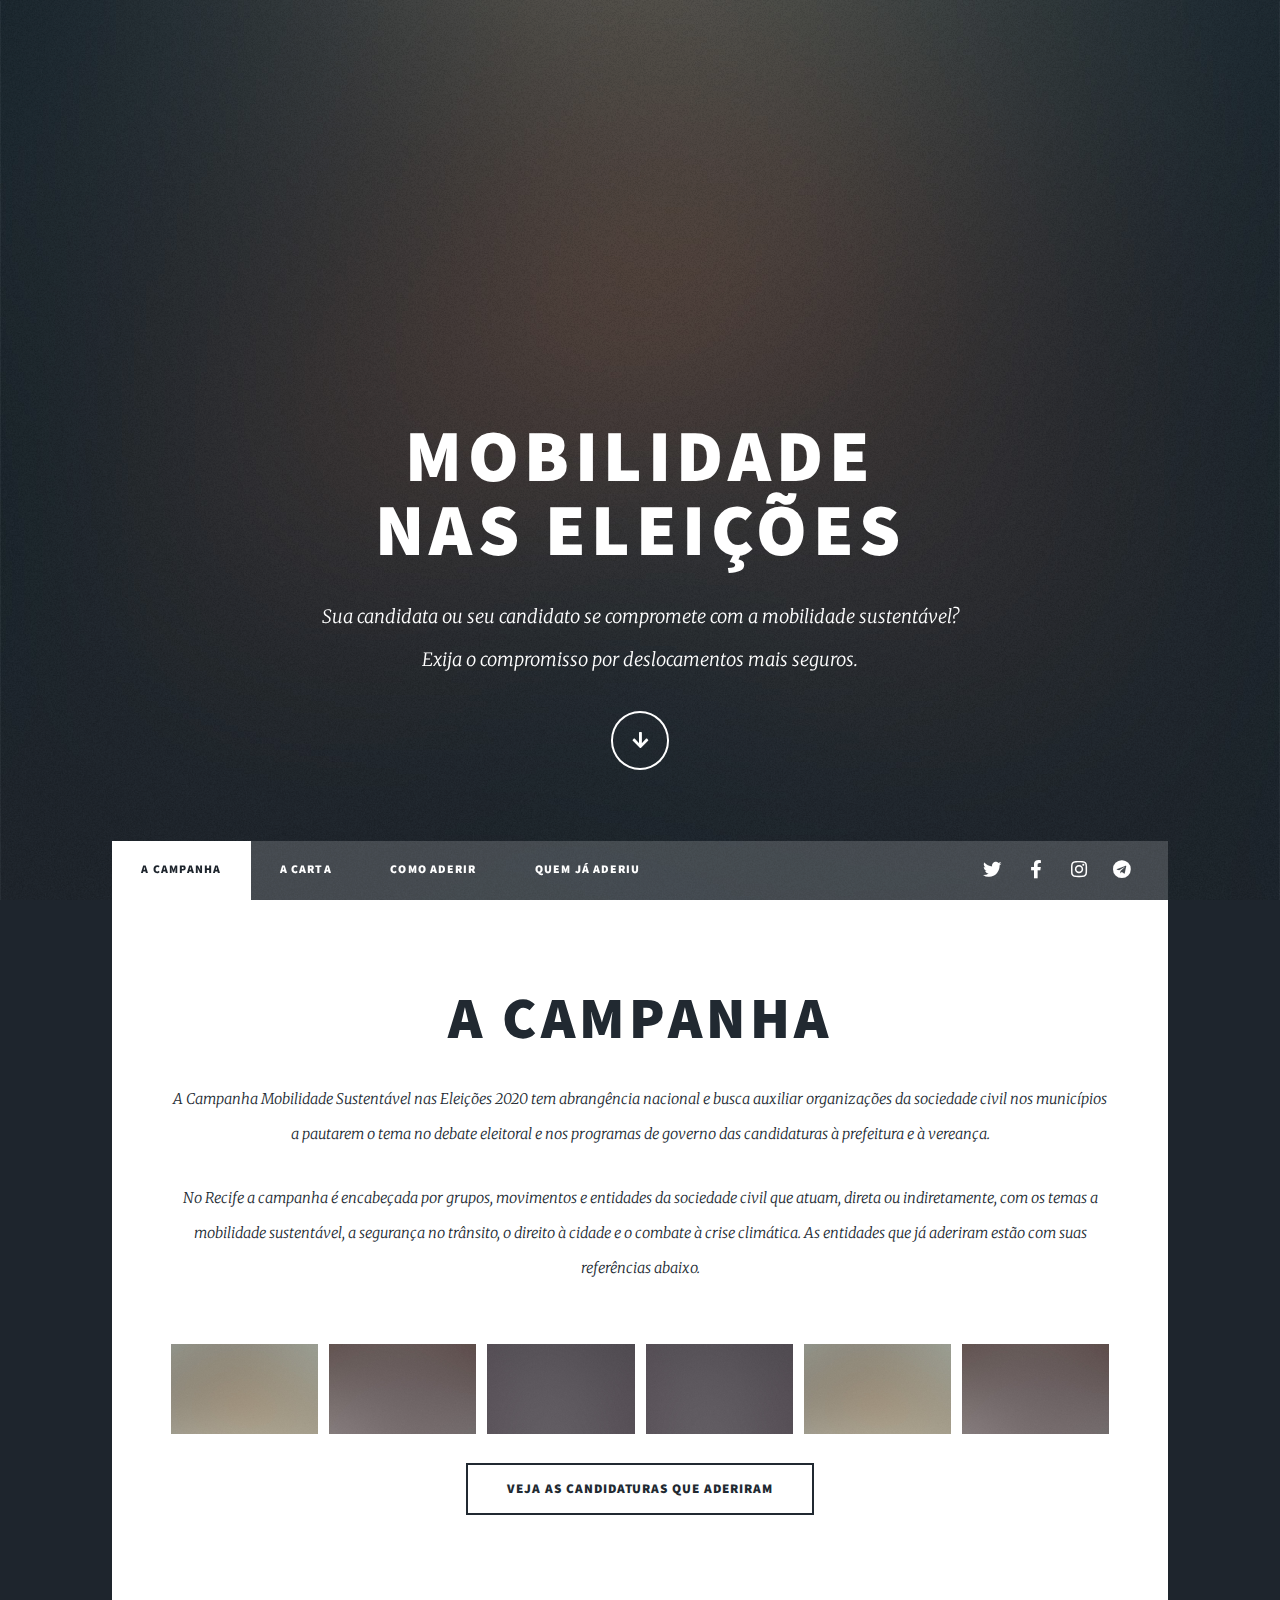
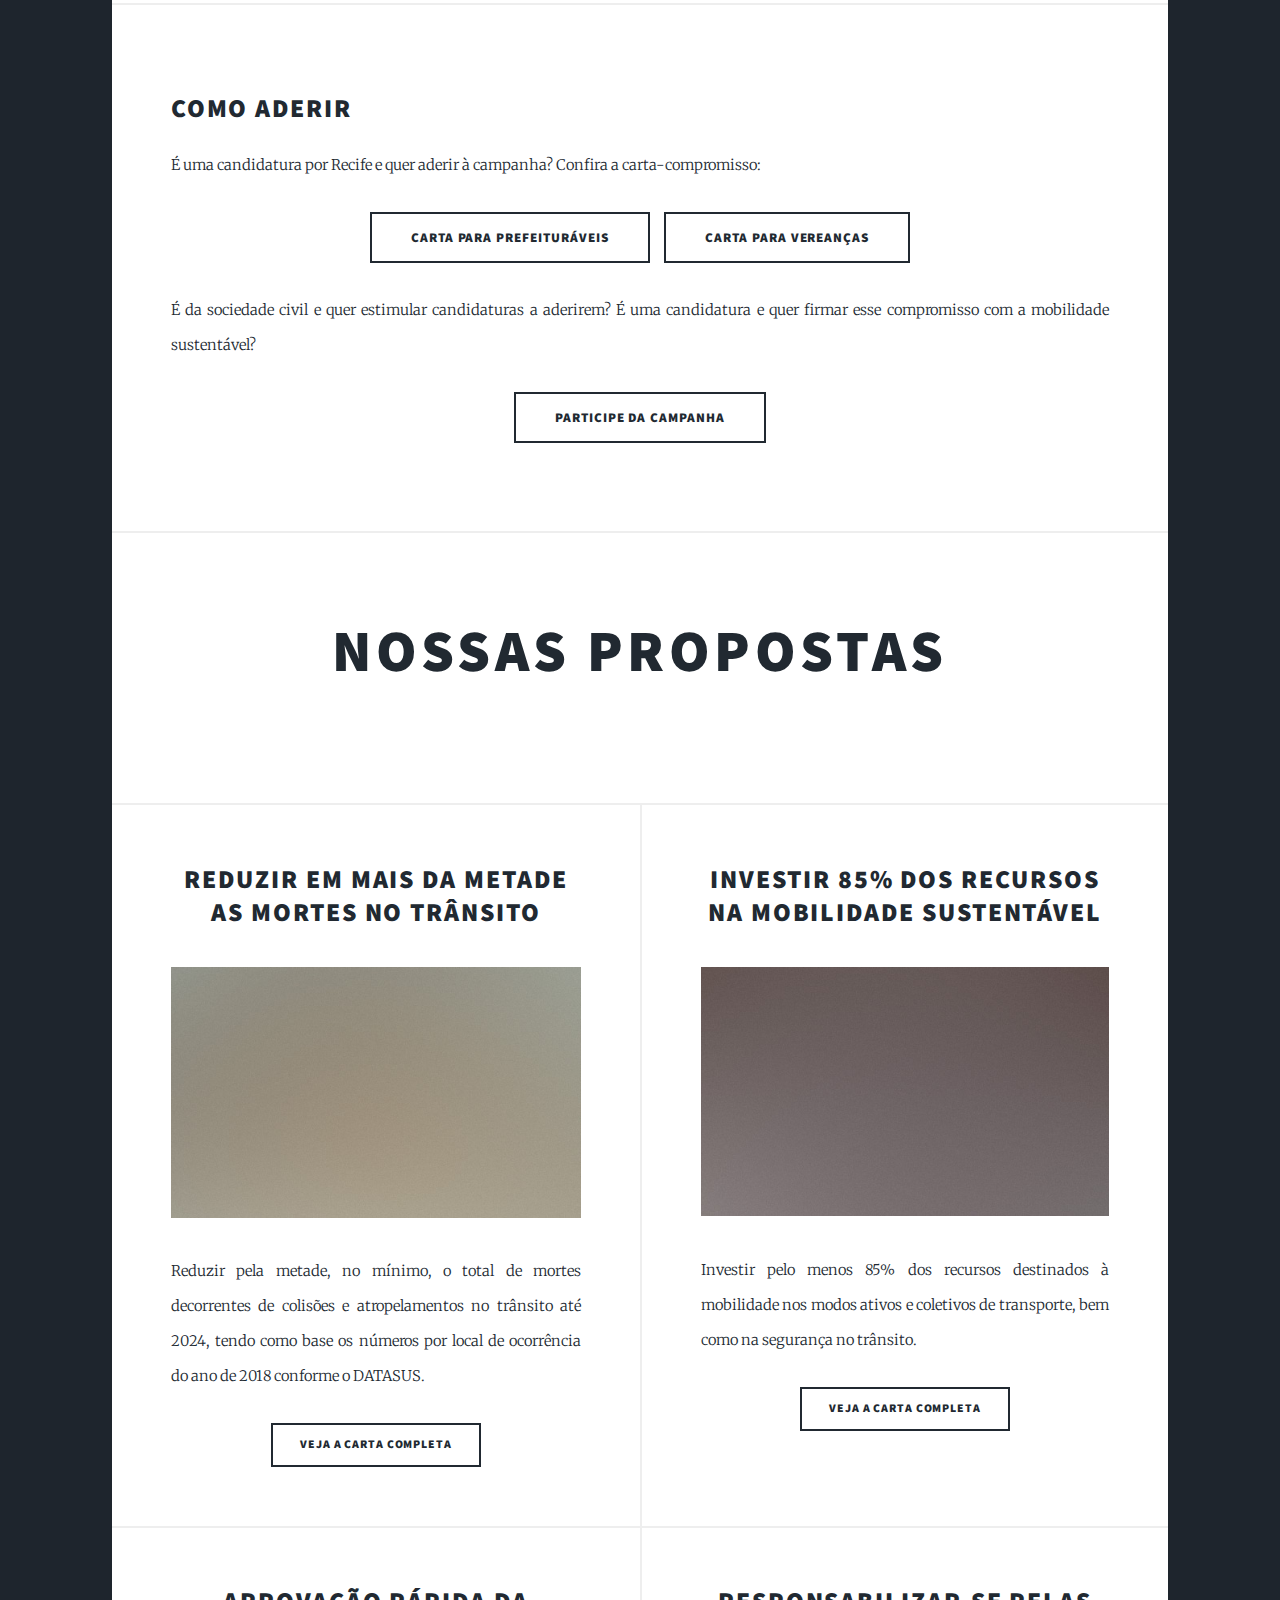
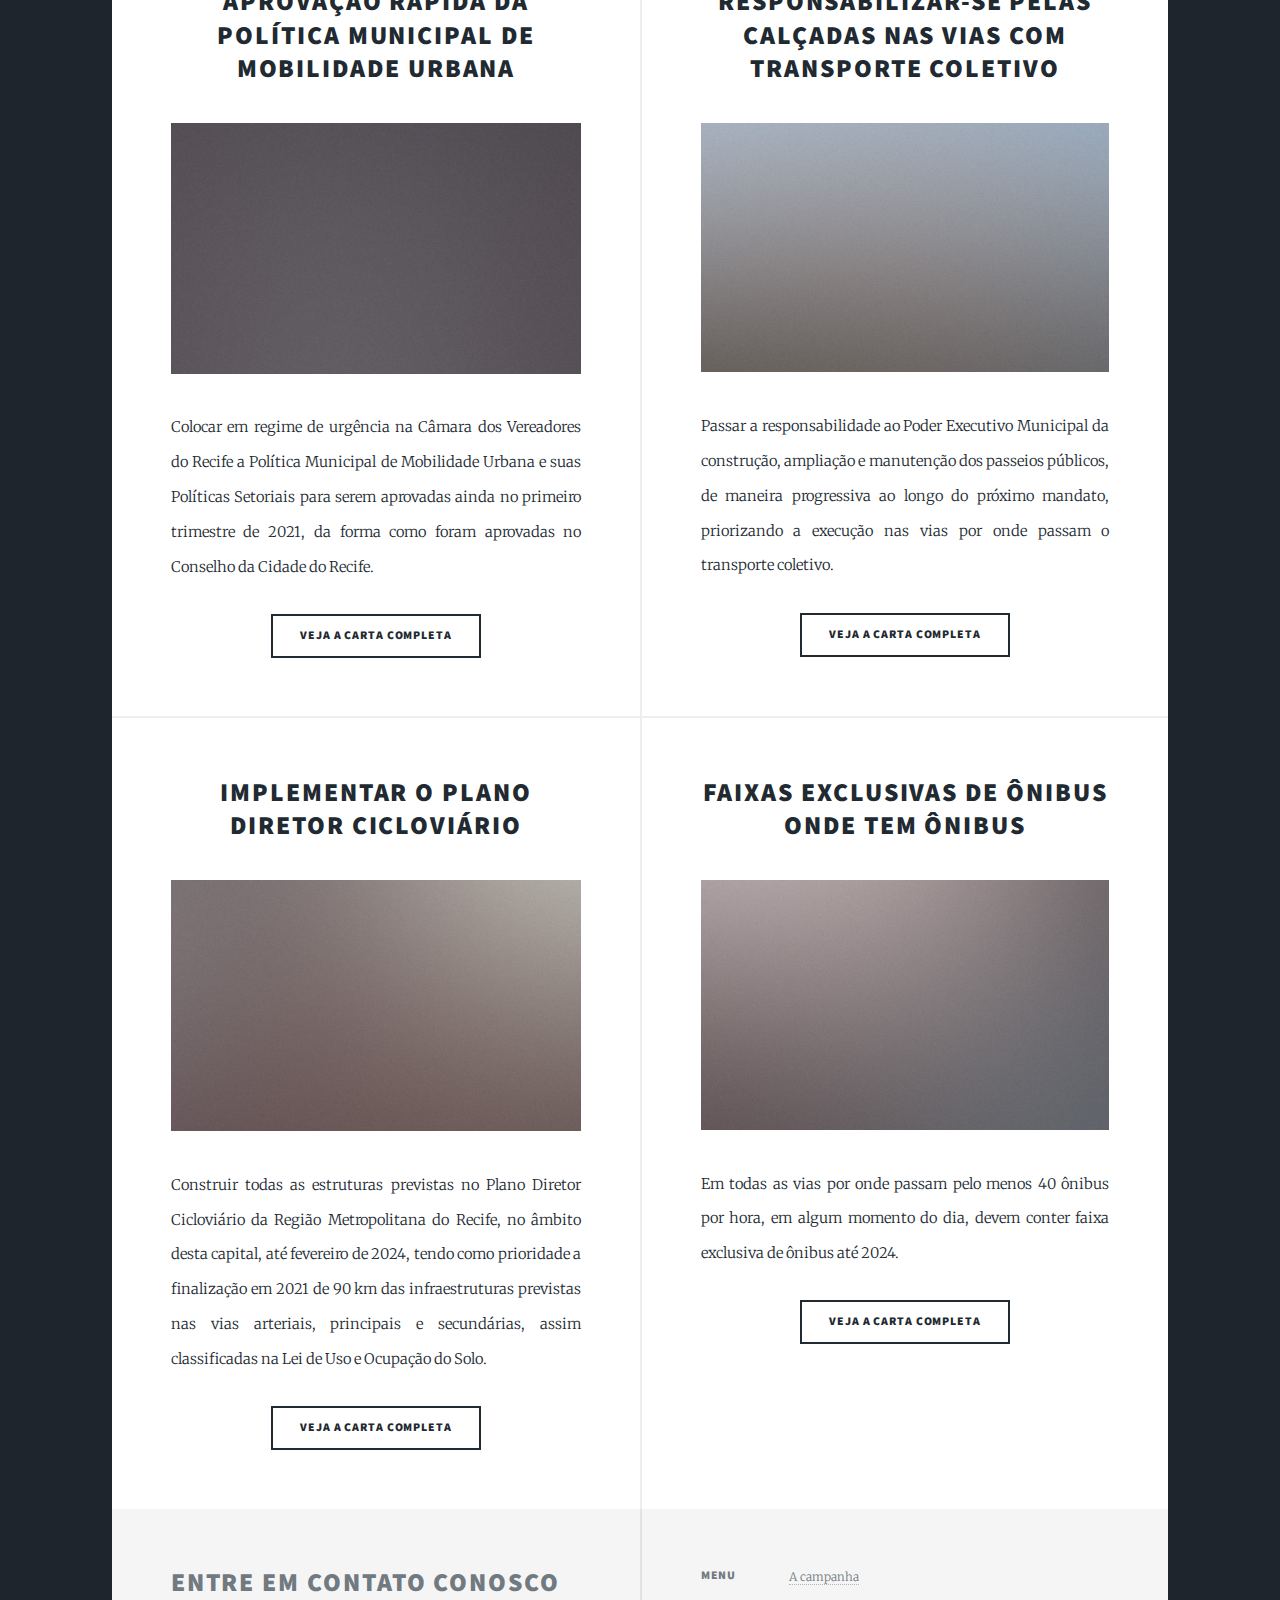
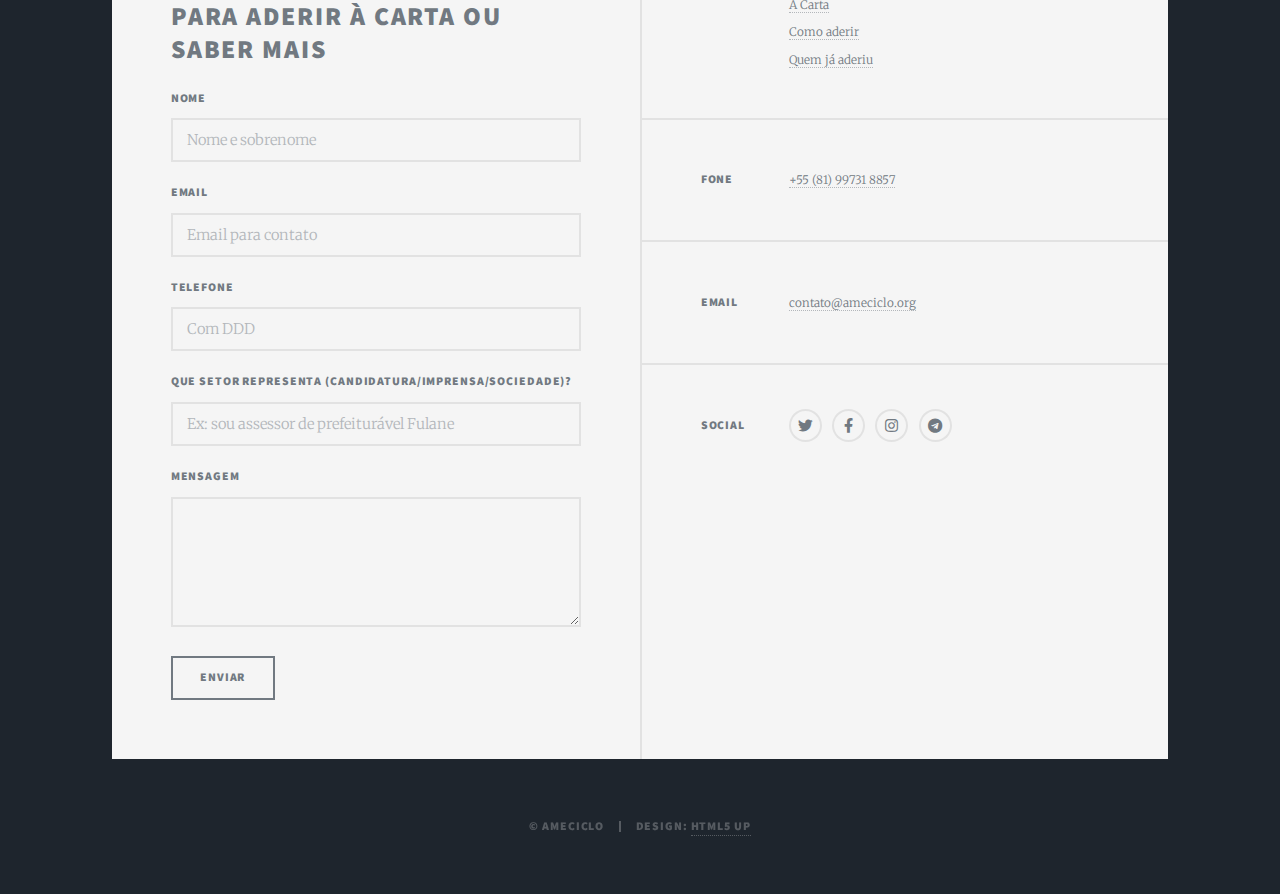
==== commit b135aa85: "colocando as imagens dos candidates" ====
--- a/index.html
+++ b/index.html
@@ -13,11 +13,11 @@
 		<noscript><link rel="stylesheet" href="assets/css/noscript.css" /></noscript>
 	</head>
 	<body class="is-preload">
-
+
 			<button onclick="topFunction()" id="myBtn" title="Sobe" class="button icon solid solo fa-arrow-up"></button>
 
-
-			<script src="assets/js/button.js"></script>
+
+			<script src="assets/js/button.js"></script>
 
 		<!-- Wrapper -->
 			<div id="wrapper" class="fade-in">
@@ -42,9 +42,9 @@
 					<nav id="nav">
 						<ul class="links">
 							<li class="active"><a href="index.html">A campanha</a></li>
-							<li><a href="carta.html">A Carta</a></li>							
+							<li><a href="carta.html">A Carta</a></li>							
 							<li><a href="index.html#como-aderir">Como aderir</a></li>
-							<li><a href="quem-aderiu.html">Quem já aderiu</a></li>					
+							<li><a href="quem-aderiu.html">Quem já aderiu</a></li>					
 						</ul>
 						<ul class="icons">
 							<li><a href="https://twitter.com/Ameciclo" class="icon brands alt fa-twitter"><span class="label">Twitter</span></a></li>
@@ -61,9 +61,9 @@
 							<article class="post featured">
 								<header class="major">
 									<h2><a href="#">A Campanha</a></h2>
-									<p>A Campanha Mobilidade Sustentável nas Eleições 2020 tem abrangência nacional e busca auxiliar organizações da sociedade civil nos municípios a pautarem o tema no debate eleitoral e nos programas de governo das candidaturas à prefeitura e à vereança.</p>
-									<p>No Recife a campanha é encabeçada por grupos, movimentos e entidades da sociedade civil que atuam, direta ou indiretamente, com os temas a mobilidade sustentável, a segurança no trânsito, o direito à cidade e o combate à crise climática. As entidades que já aderiram estão com suas referências abaixo.</p>
-								</header>
+									<p>A Campanha Mobilidade Sustentável nas Eleições 2020 tem abrangência nacional e busca auxiliar organizações da sociedade civil nos municípios a pautarem o tema no debate eleitoral e nos programas de governo das candidaturas à prefeitura e à vereança.</p>
+									<p>No Recife a campanha é encabeçada por grupos, movimentos e entidades da sociedade civil que atuam, direta ou indiretamente, com os temas a mobilidade sustentável, a segurança no trânsito, o direito à cidade e o combate à crise climática. As entidades que já aderiram estão com suas referências abaixo.</p>
+								</header>
 									<div class="row gtr-50 gtr-uniform">
 											<div class="col-2"><span class="image fit"><img src="images/pic02.jpg" alt="" /></span></div>
 											<div class="col-2"><span class="image fit"><img src="images/pic03.jpg" alt="" /></span></div>
@@ -71,36 +71,36 @@
 											<div class="col-2"><span class="image fit"><img src="images/pic04.jpg" alt="" /></span></div>
 											<div class="col-2"><span class="image fit"><img src="images/pic02.jpg" alt="" /></span></div>
 											<div class="col-2"><span class="image fit"><img src="images/pic03.jpg" alt="" /></span></div>
-										</div>
+										</div>
 									<p class="major">
 										<ul class="actions special">
 											<li><a href="quem-aderiu.html" class="button large">Veja as candidaturas que aderiram</a></li>
-										</ul>
+										</ul>
 									</ṕ>
 							</article>
-
-						<!-- Como aderir -->
-						<section id="como-aderir" class="post">
-							<h2><a href="#">Como aderir</a></h2>
-							<p>É uma candidatura por Recife e quer aderir à campanha? Confira a carta-compromisso:</p>
+
+						<!-- Como aderir -->
+						<section id="como-aderir" class="post">
+							<h2><a href="#">Como aderir</a></h2>
+							<p>É uma candidatura por Recife e quer aderir à campanha? Confira a carta-compromisso:</p>
 							<ul class="actions special">
 								<li><a href="#" class="button large">Carta para prefeituráveis</a></li><li><a href="#" class="button large">Carta para vereanças</a></li>
-							</ul>
-							<p>É da sociedade civil e quer estimular candidaturas a aderirem? É uma candidatura e quer firmar esse compromisso com a mobilidade sustentável?</p>
+							</ul>
+							<p>É da sociedade civil e quer estimular candidaturas a aderirem? É uma candidatura e quer firmar esse compromisso com a mobilidade sustentável?</p>
 							<ul class="actions special">
-								<li><a href="#footer" class="button large">Se comprometa, participe da campanha</a></li>
-							</ul>						
-						</section>
-
-
+								<li><a href="#footer" class="button large">Participe da campanha</a></li>
+							</ul>						
+						</section>
+
+
 						<!-- Proposta prévia -->
-
+
 							<article class="post featured">
 								<header class="major">
 									<h2><a href="#">Nossas propostas</a></h2>
-								</header>
-							</article>
-
+								</header>
+							</article>
+
 							<section class="posts">
 								<article>
 									<header>
@@ -168,8 +168,8 @@
 
 				<!-- Footer -->
 					<footer id="footer">
-						<section>
-						<h2>Entre em contato conosco para aderir à carta ou saber mais</h2>
+						<section>
+						<h2>Entre em contato conosco para aderir à carta ou saber mais</h2>
 							<form method="post" action="https://docs.google.com/forms/d/e/1FAIpQLScJpnr_6aUogIIF8kC7wNu8PKb0QuFcnKshW0jQEJsF-m7SBg/formResponse">
 								<div class="fields">
 									<div class="field">
@@ -179,7 +179,7 @@
 									<div class="field">
 										<label for="email">Email</label>
 										<input type="text" placeholder="Email para contato" name="entry.1590409258" id="email" />
-									</div>
+									</div>
 									<div class="field">
 										<label for="phone">Telefone</label>
 										<input type="text" placeholder="Com DDD" name="entry.1286778178" id="email" />
@@ -187,7 +187,7 @@
 									<div class="field">
 										<label for="email">Que setor representa (candidatura/imprensa/sociedade)?</label>
 										<input type="text" placeholder="Ex: sou assessor de prefeiturável Fulane" name="entry.1327921534" id="email" />
-									</div>
+									</div>
 									<div class="field">
 										<label for="message">Mensagem</label>
 										<textarea name="entry.1470266058" id="message" rows="3"></textarea>
@@ -202,7 +202,7 @@
 							<section class="alt">
 								<h3>MENU</h3>
 								<p><a href="#header">A campanha</a><br>
-								<a href="carta.html">A Carta</a><br>					
+								<a href="carta.html">A Carta</a><br>					
 								<a href="#como-aderir">Como aderir</a><br>
 								<a href="quem-aderiu.html">Quem já aderiu</a></p>	
 							</section>
@@ -240,8 +240,8 @@
 			<script src="assets/js/browser.min.js"></script>
 			<script src="assets/js/breakpoints.min.js"></script>
 			<script src="assets/js/util.js"></script>
-			<script src="assets/js/main.js"></script>
-			
+			<script src="assets/js/main.js"></script>
+			
 			
 	</body>
 </html>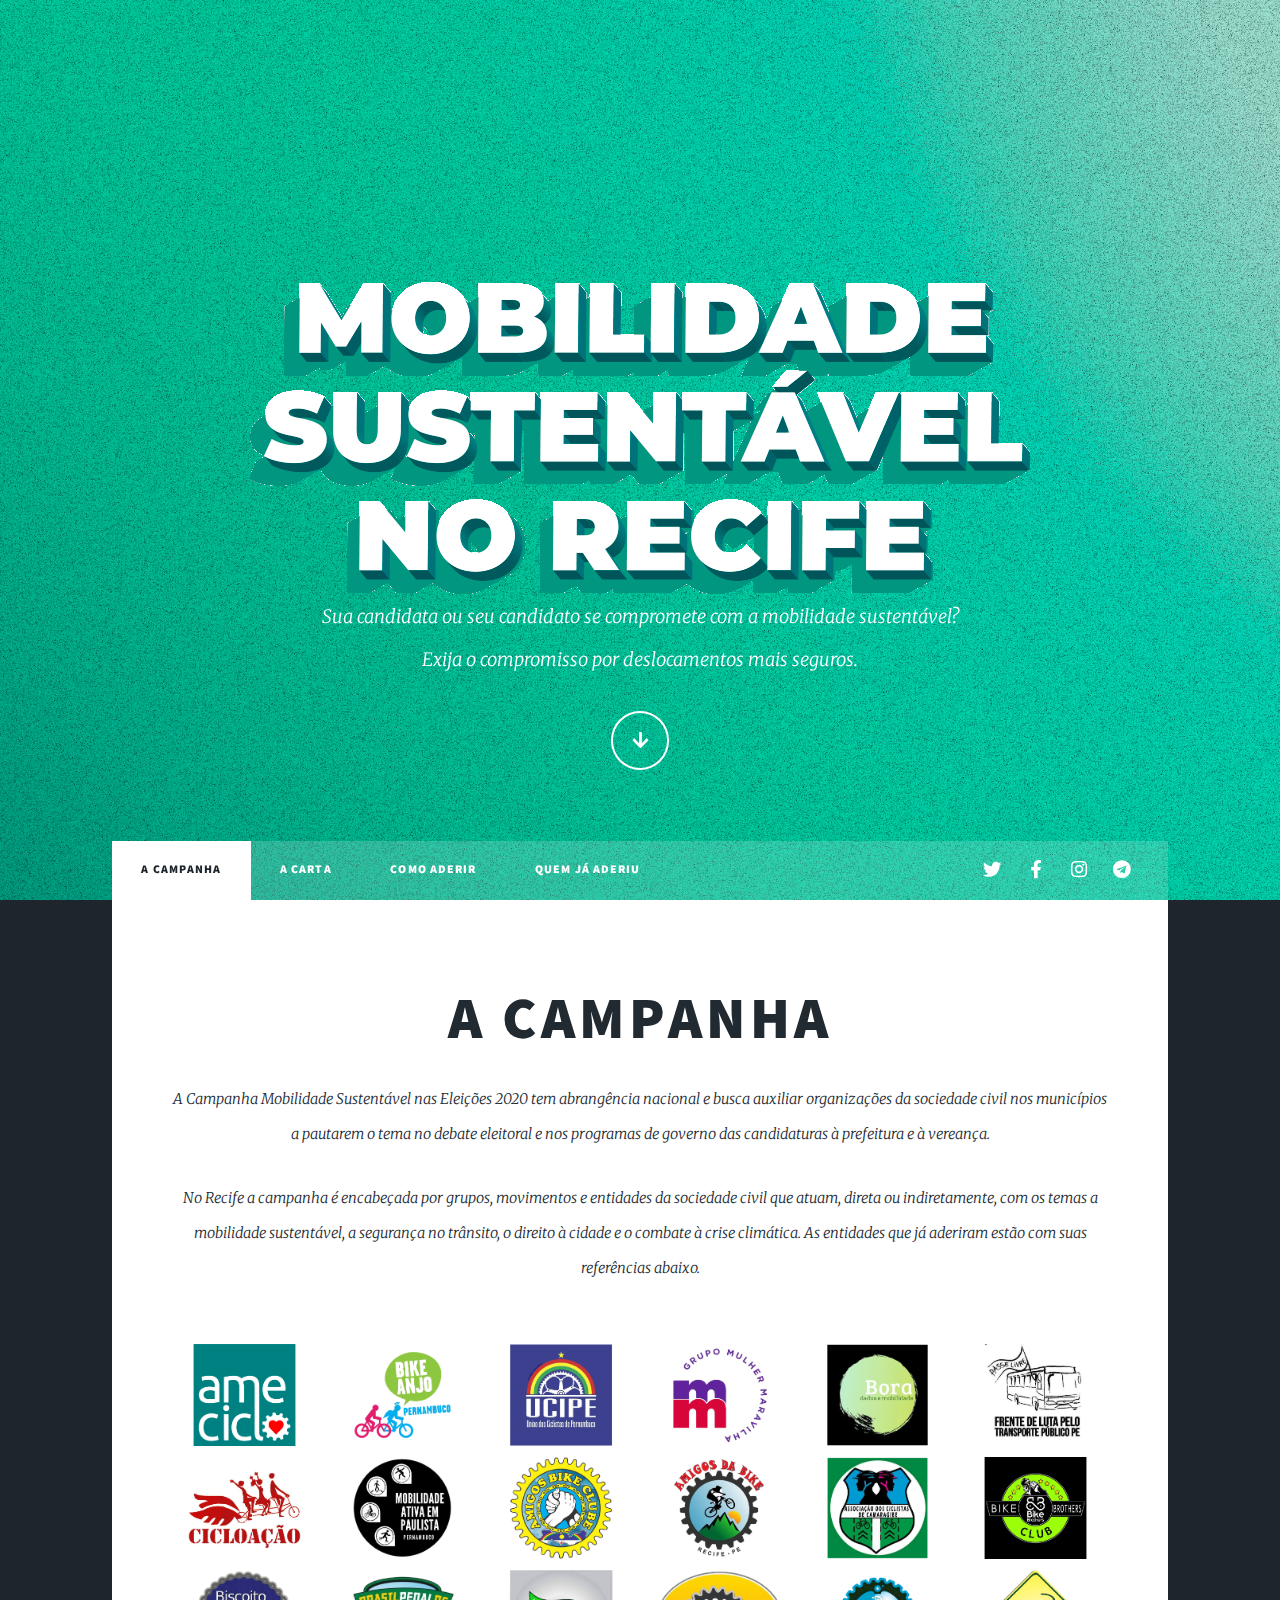
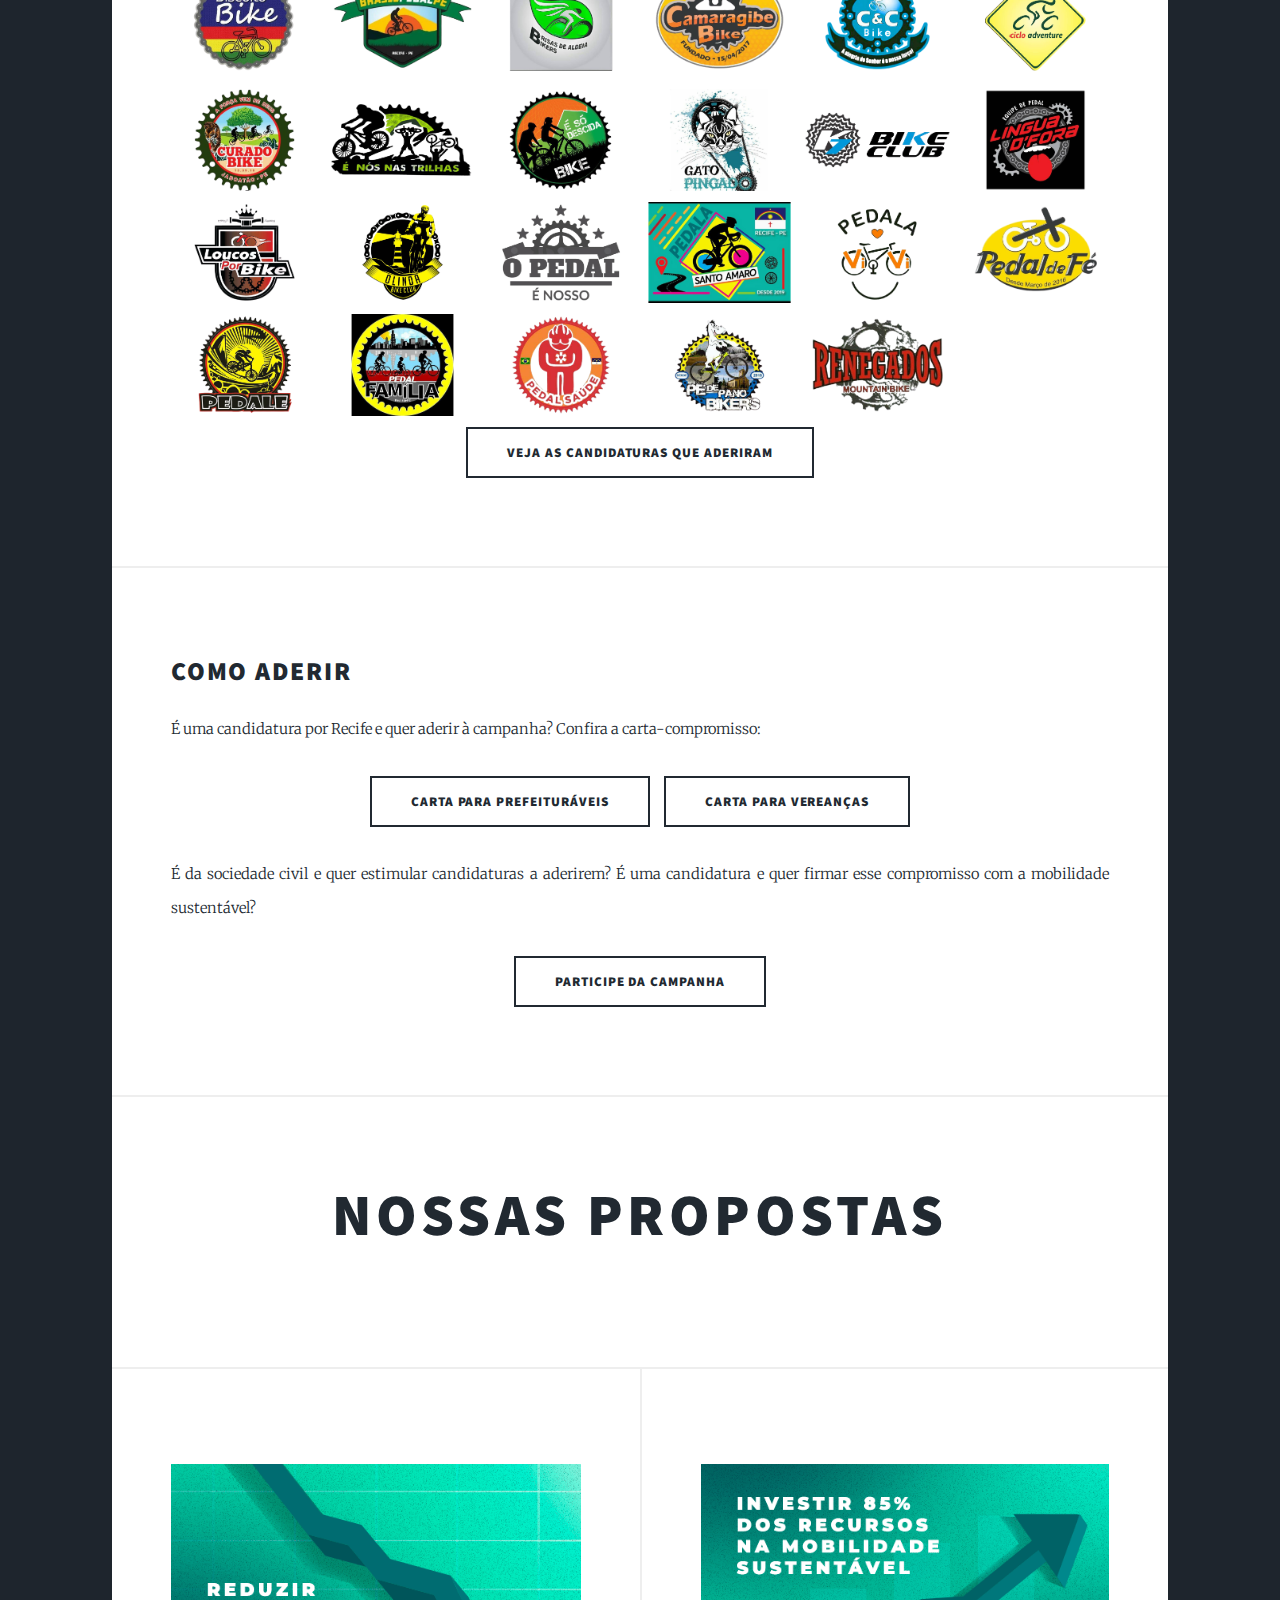
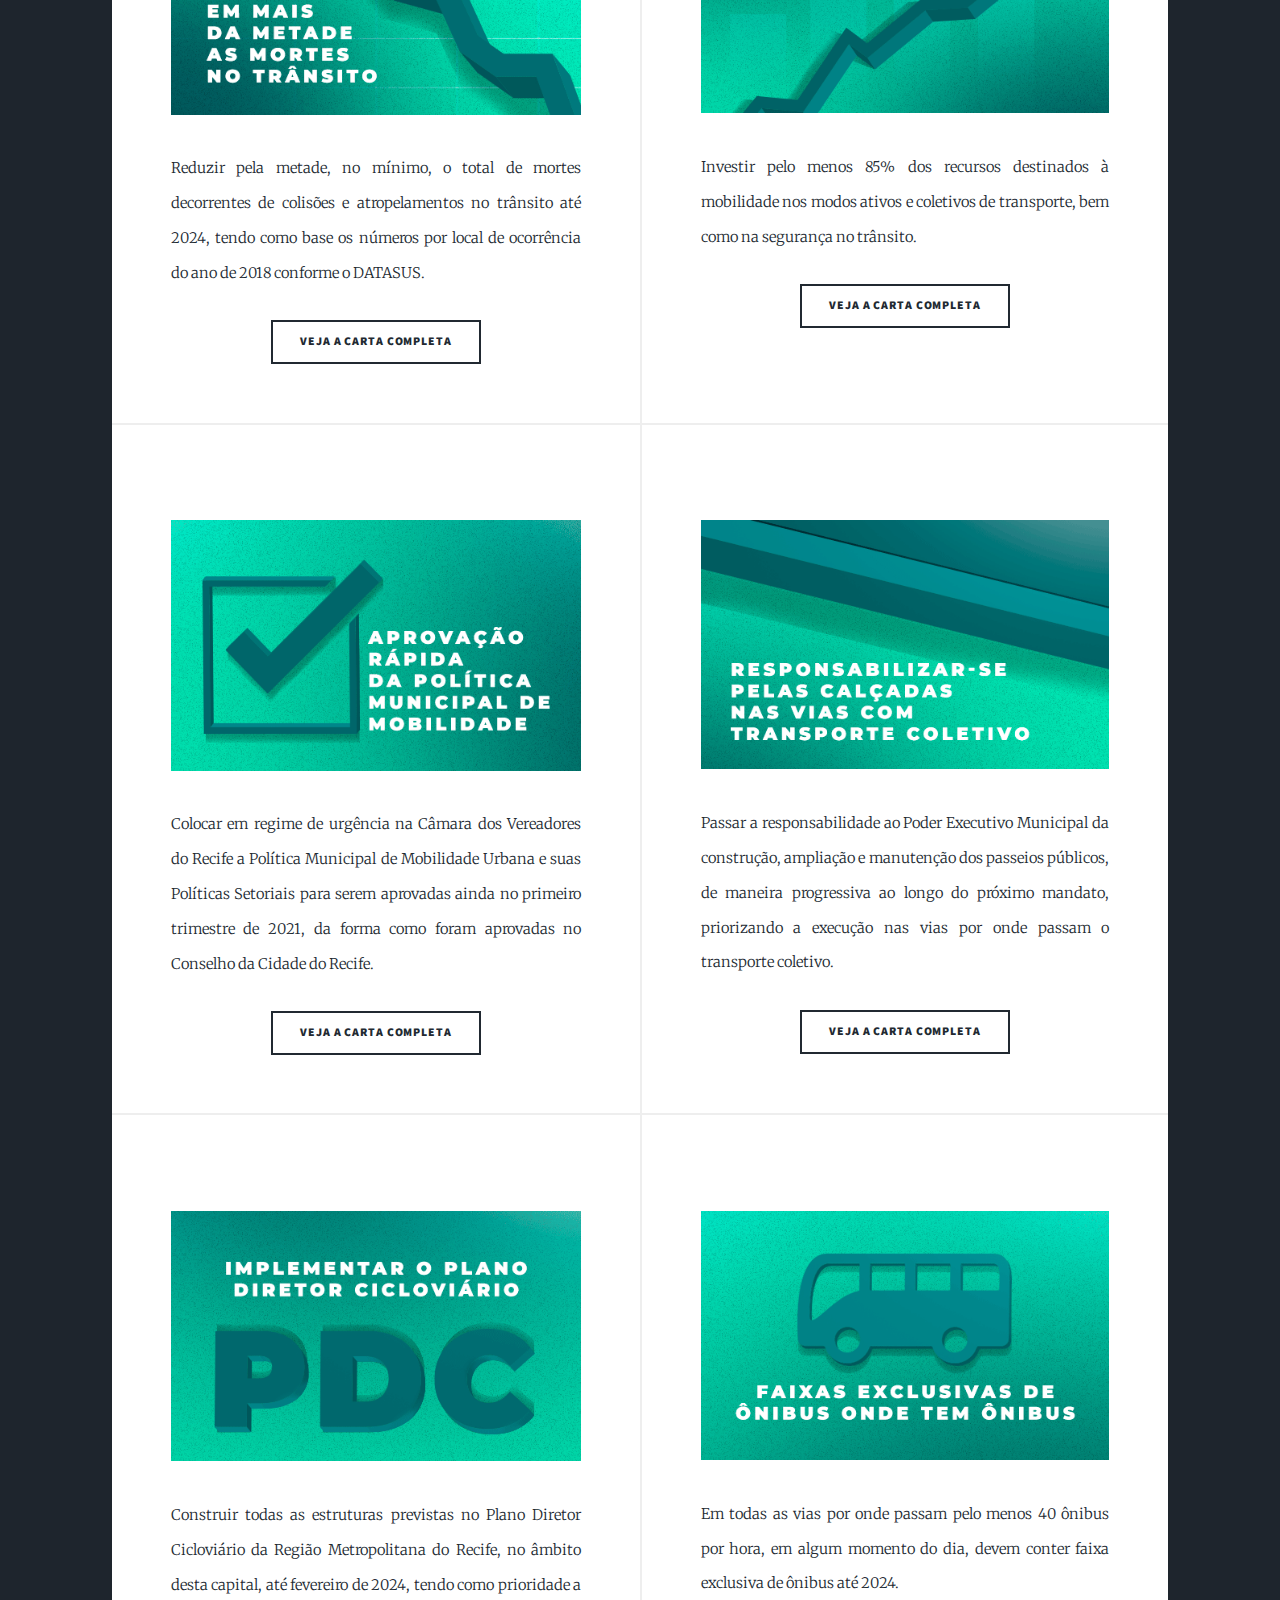
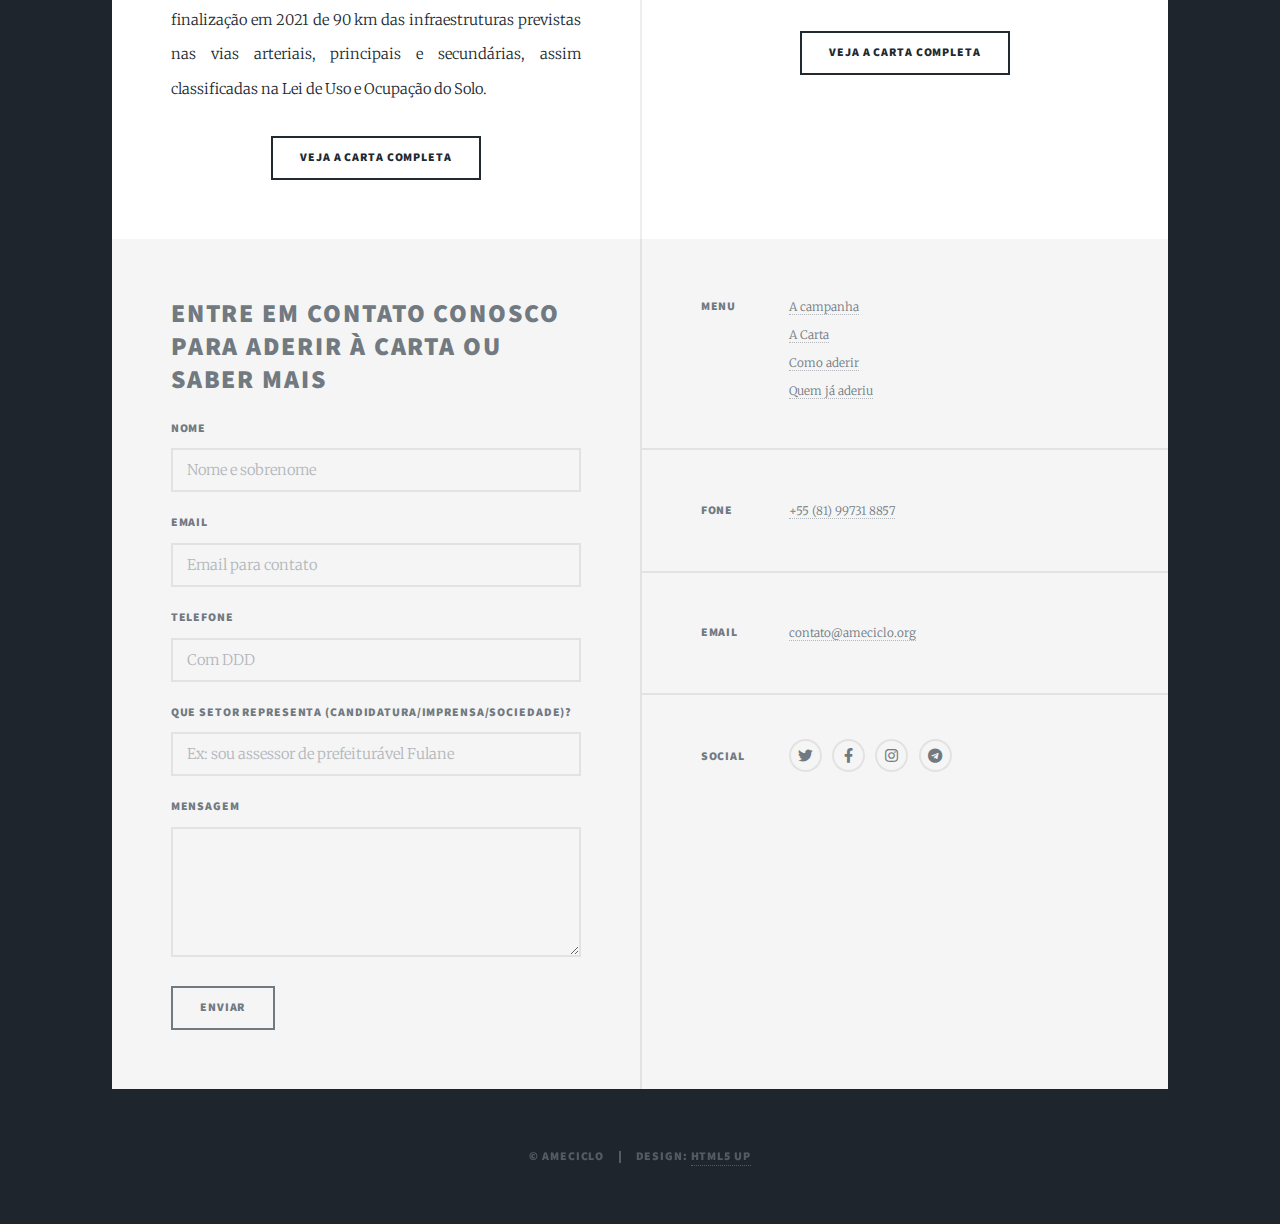
==== commit c5ccad54: "Alterações finais pra Daniel" ====
--- a/index.html
+++ b/index.html
@@ -24,8 +24,9 @@
 
 				<!-- Intro -->
 					<div id="intro">
-						<h1>Mobilidade<br />
-						nas Eleições</h1>
+						<!--<h1>Mobilidade<br />
+						nas Eleições</h1>-->
+						<img src="images/nome.png" alt="Mobilidade nas Eleições" />
 						<p>Sua candidata ou seu candidato se compromete com a mobilidade sustentável?<br />
 						Exija o compromisso por deslocamentos mais seguros.</p>
 						<ul class="actions">
@@ -65,13 +66,41 @@
 									<p>No Recife a campanha é encabeçada por grupos, movimentos e entidades da sociedade civil que atuam, direta ou indiretamente, com os temas a mobilidade sustentável, a segurança no trânsito, o direito à cidade e o combate à crise climática. As entidades que já aderiram estão com suas referências abaixo.</p>
 								</header>
 									<div class="row gtr-50 gtr-uniform">
-											<div class="col-2"><span class="image fit"><img src="images/pic02.jpg" alt="" /></span></div>
-											<div class="col-2"><span class="image fit"><img src="images/pic03.jpg" alt="" /></span></div>
-											<div class="col-2"><span class="image fit"><img src="images/pic04.jpg" alt="" /></span></div>
-											<div class="col-2"><span class="image fit"><img src="images/pic04.jpg" alt="" /></span></div>
-											<div class="col-2"><span class="image fit"><img src="images/pic02.jpg" alt="" /></span></div>
-											<div class="col-2"><span class="image fit"><img src="images/pic03.jpg" alt="" /></span></div>
-										</div>
+											<div class="col-2"><span class="image fit"><img src="logos/pic01.png" alt="" /></span></div>
+											<div class="col-2"><span class="image fit"><img src="logos/pic35.png" alt="" /></span></div>
+											<div class="col-2"><span class="image fit"><img src="logos/pic34.png" alt="" /></span></div>
+											<div class="col-2"><span class="image fit"><img src="logos/pic17.png" alt="" /></span></div>
+											<div class="col-2"><span class="image fit"><img src="logos/pic07.png" alt="" /></span></div>
+											<div class="col-2"><span class="image fit"><img src="logos/pic36.png" alt="" /></span></div>
+											<div class="col-2"><span class="image fit"><img src="logos/pic33.png" alt="" /></span></div>
+											<div class="col-2"><span class="image fit"><img src="logos/pic22.png" alt="" /></span></div>
+											<div class="col-2"><span class="image fit"><img src="logos/pic02.png" alt="" /></span></div>
+											<div class="col-2"><span class="image fit"><img src="logos/pic03.png" alt="" /></span></div>
+											<div class="col-2"><span class="image fit"><img src="logos/pic04.png" alt="" /></span></div>
+											<div class="col-2"><span class="image fit"><img src="logos/pic05.png" alt="" /></span></div>
+											<div class="col-2"><span class="image fit"><img src="logos/pic06.png" alt="" /></span></div>
+											<div class="col-2"><span class="image fit"><img src="logos/pic08.png" alt="" /></span></div>
+											<div class="col-2"><span class="image fit"><img src="logos/pic09.png" alt="" /></span></div>
+											<div class="col-2"><span class="image fit"><img src="logos/pic10.png" alt="" /></span></div>
+											<div class="col-2"><span class="image fit"><img src="logos/pic11.png" alt="" /></span></div>
+											<div class="col-2"><span class="image fit"><img src="logos/pic12.png" alt="" /></span></div>
+											<div class="col-2"><span class="image fit"><img src="logos/pic13.png" alt="" /></span></div>
+											<div class="col-2"><span class="image fit"><img src="logos/pic14.png" alt="" /></span></div>
+											<div class="col-2"><span class="image fit"><img src="logos/pic15.png" alt="" /></span></div>
+											<div class="col-2"><span class="image fit"><img src="logos/pic16.png" alt="" /></span></div>
+											<div class="col-2"><span class="image fit"><img src="logos/pic19.png" alt="" /></span></div>
+											<div class="col-2"><span class="image fit"><img src="logos/pic20.png" alt="" /></span></div>
+											<div class="col-2"><span class="image fit"><img src="logos/pic21.png" alt="" /></span></div>
+											<div class="col-2"><span class="image fit"><img src="logos/pic23.png" alt="" /></span></div>
+											<div class="col-2"><span class="image fit"><img src="logos/pic24.png" alt="" /></span></div>
+											<div class="col-2"><span class="image fit"><img src="logos/pic25.png" alt="" /></span></div>
+											<div class="col-2"><span class="image fit"><img src="logos/pic26.png" alt="" /></span></div>
+											<div class="col-2"><span class="image fit"><img src="logos/pic27.png" alt="" /></span></div>
+											<div class="col-2"><span class="image fit"><img src="logos/pic28.png" alt="" /></span></div>
+											<div class="col-2"><span class="image fit"><img src="logos/pic29.png" alt="" /></span></div>
+											<div class="col-2"><span class="image fit"><img src="logos/pic30.png" alt="" /></span></div>
+											<div class="col-2"><span class="image fit"><img src="logos/pic31.png" alt="" /></span></div>
+											<div class="col-2"><span class="image fit"><img src="logos/pic32.png" alt="" /></span></div>
 									<p class="major">
 										<ul class="actions special">
 											<li><a href="quem-aderiu.html" class="button large">Veja as candidaturas que aderiram</a></li>
@@ -84,7 +113,8 @@
 							<h2><a href="#">Como aderir</a></h2>
 							<p>É uma candidatura por Recife e quer aderir à campanha? Confira a carta-compromisso:</p>
 							<ul class="actions special">
-								<li><a href="#" class="button large">Carta para prefeituráveis</a></li><li><a href="#" class="button large">Carta para vereanças</a></li>
+								<li><a href="https://drive.google.com/uc?export=download&id=1hHBrzkFgnYN1c2W8UAQ4iOA07S3cBcQY" class="button large">Carta para prefeituráveis</a></li>
+								<li><a href="https://drive.google.com/uc?export=download&id=1pLaYJJc3yFYSldn-we7KSqLvh6AnX8gq" class="button large">Carta para vereanças</a></li>
 							</ul>
 							<p>É da sociedade civil e quer estimular candidaturas a aderirem? É uma candidatura e quer firmar esse compromisso com a mobilidade sustentável?</p>
 							<ul class="actions special">
@@ -104,9 +134,9 @@
 							<section class="posts">
 								<article>
 									<header>
-										<h2><a href="#">Reduzir em mais da metade as mortes no trânsito</a></h2>
-									</header>
-									<a href="#" class="image fit"><img src="images/pic02.jpg" alt="" /></a>
+										<!-- <h2><a href="#">Reduzir em mais da metade as mortes no trânsito</a></h2> -->
+									</header>
+									<a href="#" class="image fit"><img src="images/reduzir.png" alt="" /></a>
 									<p>Reduzir pela metade, no mínimo, o total de mortes decorrentes de colisões e atropelamentos no trânsito até 2024, tendo como base os números por local de ocorrência do ano de 2018 conforme o DATASUS.</p>
 									<ul class="actions special">
 										<li><a href="carta.html" class="button">Veja a carta completa</a></li>
@@ -114,9 +144,9 @@
 								</article>
 								<article>
 									<header>
-										<h2><a href="#">Investir 85% dos recursos na mobilidade sustentável</a></h2>
-									</header>
-									<a href="#" class="image fit"><img src="images/pic03.jpg" alt="" /></a>
+										<!-- <h2><a href="#">Investir 85% dos recursos na mobilidade sustentável</a></h2>-->
+									</header>
+									<a href="#" class="image fit"><img src="images/investir.png" alt="" /></a>
 									<p>Investir pelo menos 85% dos recursos destinados à mobilidade nos modos ativos e coletivos de transporte, bem como na segurança no trânsito.</p>
 									<ul class="actions special">
 										<li><a href="carta.html" class="button">Veja a carta completa</a></li>
@@ -124,9 +154,9 @@
 								</article>
 								<article>
 									<header>
-										<h2><a href="#">Aprovação rápida da Política Municipal de Mobilidade Urbana</a></h2>
-									</header>
-									<a href="#" class="image fit"><img src="images/pic04.jpg" alt="" /></a>
+										<!-- <h2><a href="#">Aprovação rápida da Política Municipal de Mobilidade Urbana</a></h2>-->
+									</header>
+									<a href="#" class="image fit"><img src="images/aprovação.png" alt="" /></a>
 									<p>Colocar em regime de urgência na Câmara dos Vereadores do Recife a Política Municipal de Mobilidade Urbana e suas Políticas Setoriais para serem aprovadas ainda no primeiro trimestre de 2021, da forma como foram aprovadas no Conselho da Cidade do Recife.</p>
 									<ul class="actions special">
 										<li><a href="carta.html" class="button">Veja a carta completa</a></li>
@@ -134,9 +164,9 @@
 								</article>
 								<article>
 									<header>
-										<h2><a href="#">Responsabilizar-se pelas calçadas nas vias com transporte coletivo</a></h2>
-									</header>
-									<a href="#" class="image fit"><img src="images/pic05.jpg" alt="" /></a>
+										<!-- <h2><a href="#">Responsabilizar-se pelas calçadas nas vias com transporte coletivo</a></h2>-->
+									</header>
+									<a href="#" class="image fit"><img src="images/responsabilizar.png" alt="" /></a>
 									<p>Passar a responsabilidade ao Poder Executivo Municipal da construção, ampliação e manutenção dos passeios públicos, de maneira progressiva ao longo do próximo mandato, priorizando a execução nas vias por onde passam o transporte coletivo.</p>
 									<ul class="actions special">
 										<li><a href="carta.html" class="button">Veja a carta completa</a></li>
@@ -144,9 +174,9 @@
 								</article>
 								<article>
 									<header>
-										<h2><a href="#">Implementar o Plano Diretor Cicloviário</h2>
-									</header>
-									<a href="#" class="image fit"><img src="images/pic06.jpg" alt="" /></a>
+										<!-- <h2><a href="#">Implementar o Plano Diretor Cicloviário</h2>-->
+									</header>
+									<a href="#" class="image fit"><img src="images/implementar.png" alt="" /></a>
 									<p>Construir todas as estruturas previstas no Plano Diretor Cicloviário da Região Metropolitana do Recife, no âmbito desta capital, até fevereiro de 2024, tendo como prioridade a finalização em 2021 de 90 km das infraestruturas previstas nas vias arteriais, principais e secundárias, assim classificadas na Lei de Uso e Ocupação do Solo.</p>
 									<ul class="actions special">
 										<li><a href="carta.html" class="button">Veja a carta completa</a></li>
@@ -154,9 +184,9 @@
 								</article>
 								<article>
 									<header>
-										<h2><a href="#">Faixas exclusivas de ônibus onde tem ônibus</h2>
-									</header>
-									<a href="#" class="image fit"><img src="images/pic07.jpg" alt="" /></a>
+										<!-- <h2><a href="#">Faixas exclusivas de ônibus onde tem ônibus</h2>-->
+									</header>
+									<a href="#" class="image fit"><img src="images/faixas.png" alt="" /></a>
 									<p>Em todas as vias por onde passam pelo menos 40 ônibus por hora, em algum momento do dia, devem conter faixa exclusiva de ônibus até 2024.</p>
 									<ul class="actions special">
 										<li><a href="carta.html" class="button">Veja a carta completa</a></li>
--- a/assets/css/main.css
+++ b/assets/css/main.css
@@ -1,10 +1,10 @@
 @import url(fontawesome-all.min.css);
 @import url("https://fonts.googleapis.com/css?family=Merriweather:300,700,300italic,700italic|Source+Sans+Pro:900");
 
-/*
-	Massively by HTML5 UP
-	html5up.net | @ajlkn
-	Free for personal and commercial use under the CCA 3.0 license (html5up.net/license)
+/*
+	Massively by HTML5 UP
+	html5up.net | @ajlkn
+	Free for personal and commercial use under the CCA 3.0 license (html5up.net/license)
 */
 
 html, body, div, span, applet, object,
@@ -298,7 +298,7 @@
 
 		a:hover {
 			border-bottom-color: transparent;
-			color: #18bfef !important;
+			color: #51eaba !important;
 		}
 
 	strong, b {
@@ -375,10 +375,13 @@
 			margin-left: 8.33333%;
 		}
 
+		.row > .col-2f {
+			/*width: 16.66667%;*/
+			width: 9em;
+		}
 		.row > .col-2 {
 			width: 16.66667%;
 		}
-
 		.row > .off-2 {
 			margin-left: 16.66667%;
 		}
@@ -2055,6 +2058,12 @@
 			padding: 0;
 		}
 
+		.box.empty {
+			border: 0;
+			border-radius: 0;
+			padding: 0;
+			width: 85%;
+		}
 	.box {
 		border-color: #eeeeee;
 	}
@@ -2215,8 +2224,8 @@
 		input[type="button"]:hover,
 		button:hover,
 		.button:hover {
-			box-shadow: inset 0 0 0 2px #18bfef;
-			color: #18bfef !important;
+			box-shadow: inset 0 0 0 2px #51eaba;
+			color: #51eaba !important;
 		}
 
 		input[type="submit"].primary,
@@ -2234,7 +2243,7 @@
 			input[type="button"].primary:hover,
 			button.primary:hover,
 			.button.primary:hover {
-				background-color: #18bfef;
+				background-color: #51eaba;
 			}
 
 /* Form */
@@ -2491,7 +2500,7 @@
 		input[type="email"]:focus,
 		select:focus,
 		textarea:focus {
-			border-color: #18bfef;
+			border-color: #51eaba;
 		}
 
 	select {
@@ -2526,7 +2535,7 @@
 
 	input[type="checkbox"]:focus + label:before,
 	input[type="radio"]:focus + label:before {
-		border-color: #18bfef;
+		border-color: #51eaba;
 	}
 
 	::-webkit-input-placeholder {
@@ -2890,7 +2899,7 @@
 	}
 
 	ul.icons li a.icon:hover:before {
-		color: #18bfef;
+		color: #fffff;
 	}
 
 	ul.icons.alt li .icon:before {
@@ -2898,7 +2907,7 @@
 	}
 
 	ul.icons.alt li a.icon:hover:before {
-		box-shadow: inset 0 0 0 2px #18bfef;
+		box-shadow: inset 0 0 0 2px #51eaba;
 	}
 
 /* Section/Article */
@@ -3197,14 +3206,14 @@
 	}
 
 		.pagination a:hover {
-			color: #18bfef !important;
-			border-color: #18bfef;
+			color: #51eaba !important;
+			border-color: #51eaba;
 			z-index: 1;
 		}
 
 			.pagination a:hover + a,
 			.pagination a:hover + span {
-				border-left-color: #18bfef;
+				border-left-color: #51eaba;
 			}
 
 		.pagination a.active {
@@ -3234,7 +3243,7 @@
 			width: 100%;
 			height: 100%;
 			background-color: #212931;
-			background-image: url("../../images/overlay.png"), linear-gradient(0deg, rgba(0, 0, 0, 0.1), rgba(0, 0, 0, 0.1)), url("../../images/bg.jpg");
+			background-image: url("../../images/overlay.png"), linear-gradient(0deg, rgba(0, 0, 0, 0.1), rgba(0, 0, 0, 0.1)), url("../../images/bg.png");
 			background-size: auto,								auto,														100% auto;
 			background-position: center,								center,														top center;
 			background-repeat: repeat,								no-repeat,													no-repeat;
@@ -3324,7 +3333,7 @@
 
 			#intro a:hover {
 				border-bottom-color: transparent;
-				color: #18bfef !important;
+				color: #51eaba !important;
 			}
 
 		#intro strong, #intro b {
@@ -3363,8 +3372,8 @@
 			#intro input[type="button"]:hover,
 			#intro button:hover,
 			#intro .button:hover {
-				box-shadow: inset 0 0 0 2px #18bfef;
-				color: #18bfef !important;
+				box-shadow: inset 0 0 0 2px #51eaba;
+				color: #51eaba !important;
 			}
 
 			#intro input[type="submit"].primary,
@@ -3382,7 +3391,7 @@
 				#intro input[type="button"].primary:hover,
 				#intro button.primary:hover,
 				#intro .button.primary:hover {
-					background-color: #18bfef;
+					background-color: #51eaba;
 				}
 
 		#intro h1 {
@@ -3533,7 +3542,7 @@
 
 			#header a:hover {
 				border-bottom-color: transparent;
-				color: #18bfef !important;
+				color: #51eaba !important;
 			}
 
 		#header strong, #header b {
@@ -3577,8 +3586,8 @@
 		}
 
 			#header .logo:hover {
-				border-color: #18bfef !important;
-				color: #18bfef !important;
+				border-color: #51eaba !important;
+				color: #51eaba !important;
 			}
 
 		@media screen and (max-width: 980px) {
@@ -3632,7 +3641,7 @@
 		}
 
 		#nav ul.icons li a.icon:hover:before {
-			color: #18bfef;
+			color: #368388;
 		}
 
 		#nav ul.icons.alt li .icon:before {
@@ -3640,7 +3649,7 @@
 		}
 
 		#nav ul.icons.alt li a.icon:hover:before {
-			box-shadow: inset 0 0 0 2px #18bfef;
+			box-shadow: inset 0 0 0 2px #51eaba;
 		}
 
 		#nav input, #nav select, #nav textarea {
@@ -3654,7 +3663,7 @@
 
 			#nav a:hover {
 				border-bottom-color: transparent;
-				color: #18bfef !important;
+				color: #51eaba !important;
 			}
 
 		#nav strong, #nav b {
@@ -3718,7 +3727,7 @@
 
 					#nav ul.links li a:hover {
 						color: inherit !important;
-						background-color: rgba(255, 255, 255, 0.1);
+						background-color: rgba(255, 255, 255, 0.3);
 					}
 
 				#nav ul.links li.active {
@@ -3730,7 +3739,7 @@
 					}
 
 						#nav ul.links li.active a:hover {
-							color: #18bfef !important;
+							color: #51eaba !important;
 						}
 
 		#nav ul.icons {
@@ -3974,7 +3983,7 @@
 
 			#footer a:hover {
 				border-bottom-color: transparent;
-				color: #18bfef !important;
+				color: #51eaba !important;
 			}
 
 		#footer strong, #footer b {
@@ -4017,8 +4026,8 @@
 			#footer input[type="button"]:hover,
 			#footer button:hover,
 			#footer .button:hover {
-				box-shadow: inset 0 0 0 2px #18bfef;
-				color: #18bfef !important;
+				box-shadow: inset 0 0 0 2px #51eaba;
+				color: #51eaba !important;
 			}
 
 			#footer input[type="submit"].primary,
@@ -4036,7 +4045,7 @@
 				#footer input[type="button"].primary:hover,
 				#footer button.primary:hover,
 				#footer .button.primary:hover {
-					background-color: #18bfef;
+					background-color: #51eaba;
 				}
 
 		#footer label {
@@ -4056,7 +4065,7 @@
 			#footer input[type="email"]:focus,
 			#footer select:focus,
 			#footer textarea:focus {
-				border-color: #18bfef;
+				border-color: #51eaba;
 			}
 
 		#footer select {
@@ -4091,7 +4100,7 @@
 
 		#footer input[type="checkbox"]:focus + label:before,
 		#footer input[type="radio"]:focus + label:before {
-			border-color: #18bfef;
+			border-color: #51eaba;
 		}
 
 		#footer ::-webkit-input-placeholder {
@@ -4119,7 +4128,7 @@
 		}
 
 		#footer ul.icons li a.icon:hover:before {
-			color: #18bfef;
+			color: #51eaba;
 		}
 
 		#footer ul.icons.alt li .icon:before {
@@ -4127,7 +4136,7 @@
 		}
 
 		#footer ul.icons.alt li a.icon:hover:before {
-			box-shadow: inset 0 0 0 2px #18bfef;
+			box-shadow: inset 0 0 0 2px #51eaba;
 		}
 
 		#footer header.major .date:before, #footer header.major .date:after {
@@ -4167,14 +4176,14 @@
 		}
 
 			#footer .pagination a:hover {
-				color: #18bfef !important;
-				border-color: #18bfef;
+				color: #51eaba !important;
+				border-color: #51eaba;
 				z-index: 1;
 			}
 
 				#footer .pagination a:hover + a,
 				#footer .pagination a:hover + span {
-					border-left-color: #18bfef;
+					border-left-color: #51eaba;
 				}
 
 			#footer .pagination a.active {
@@ -4411,7 +4420,7 @@
 
 			#copyright a:hover {
 				border-bottom-color: transparent;
-				color: #18bfef !important;
+				color: #51eaba !important;
 			}
 
 		#copyright strong, #copyright b {
--- a/assets/css/noscript.css
+++ b/assets/css/noscript.css
@@ -1,9 +1,9 @@
 @import url(font-awesome.min.css);
 
-/*
-	Massively by HTML5 UP
-	html5up.net | @ajlkn
-	Free for personal and commercial use under the CCA 3.0 license (html5up.net/license)
+/*
+	Massively by HTML5 UP
+	html5up.net | @ajlkn
+	Free for personal and commercial use under the CCA 3.0 license (html5up.net/license)
 */
 
 /* Wrapper */
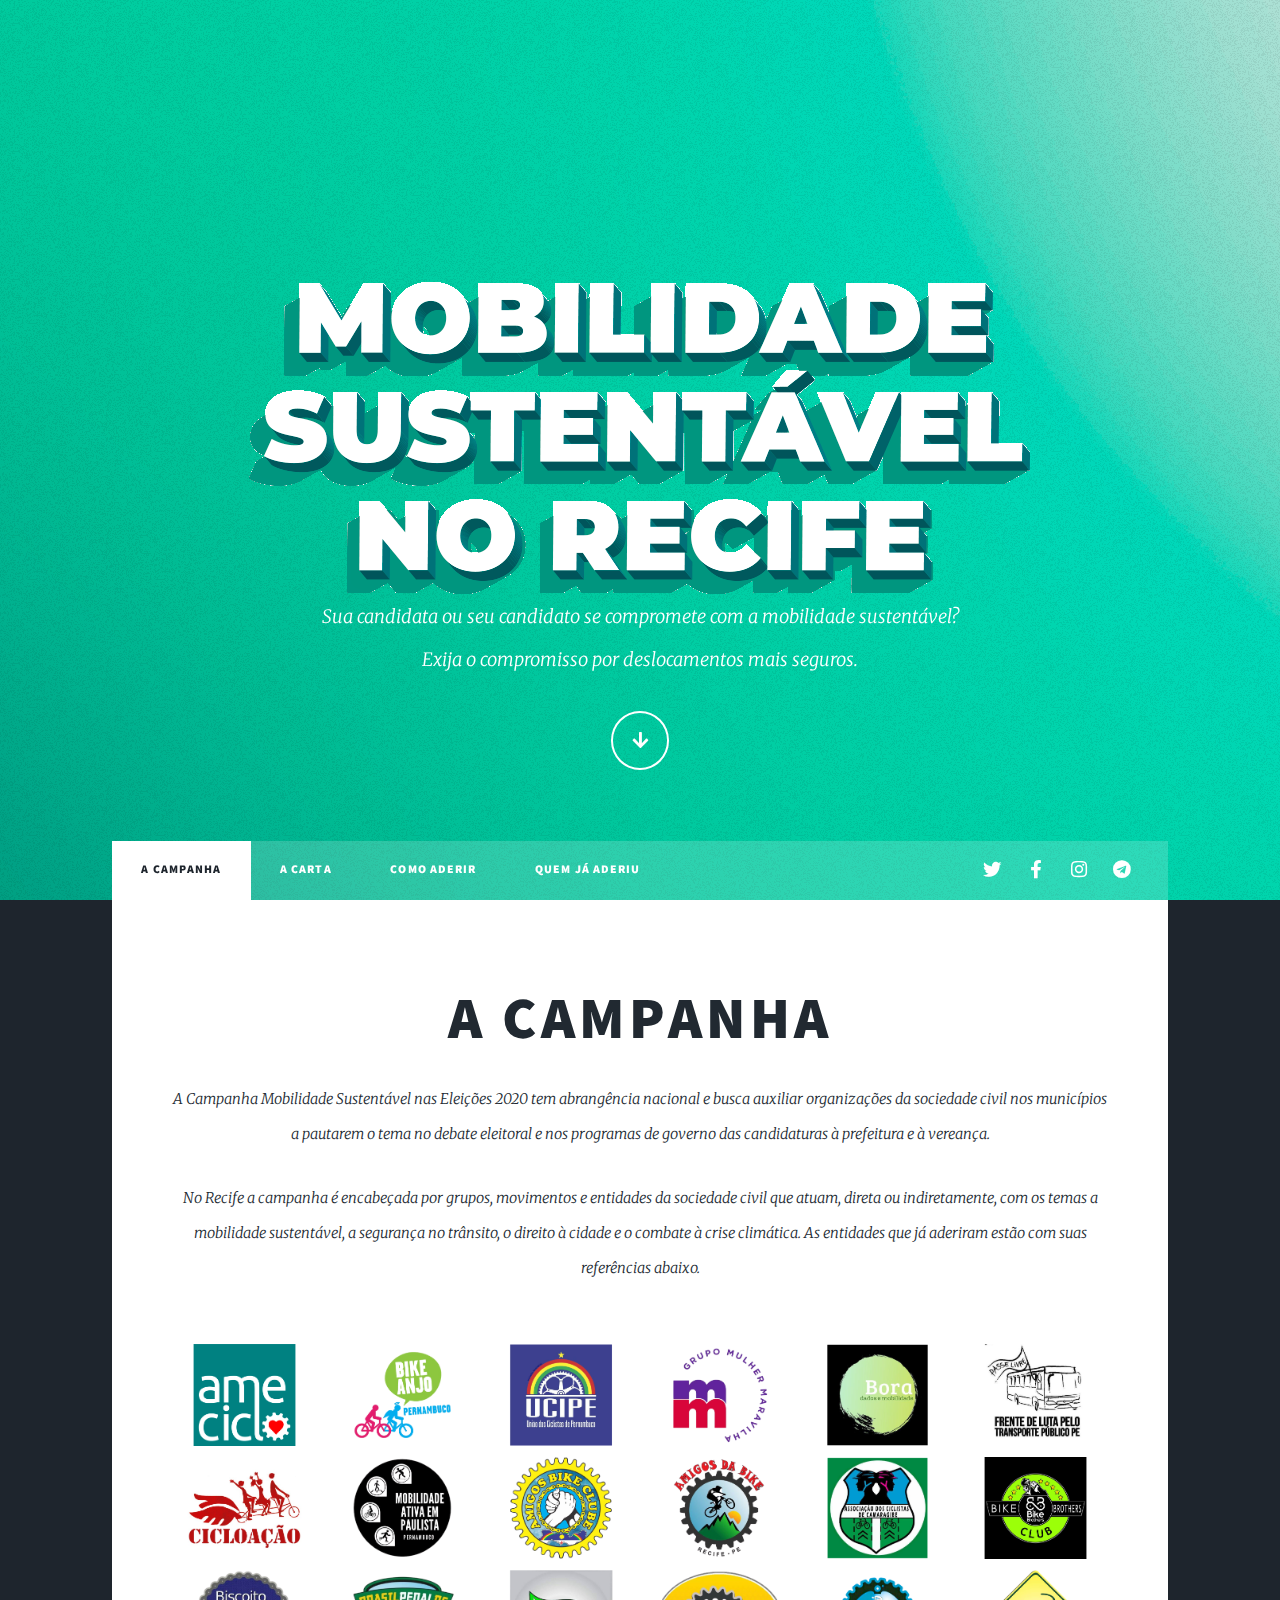
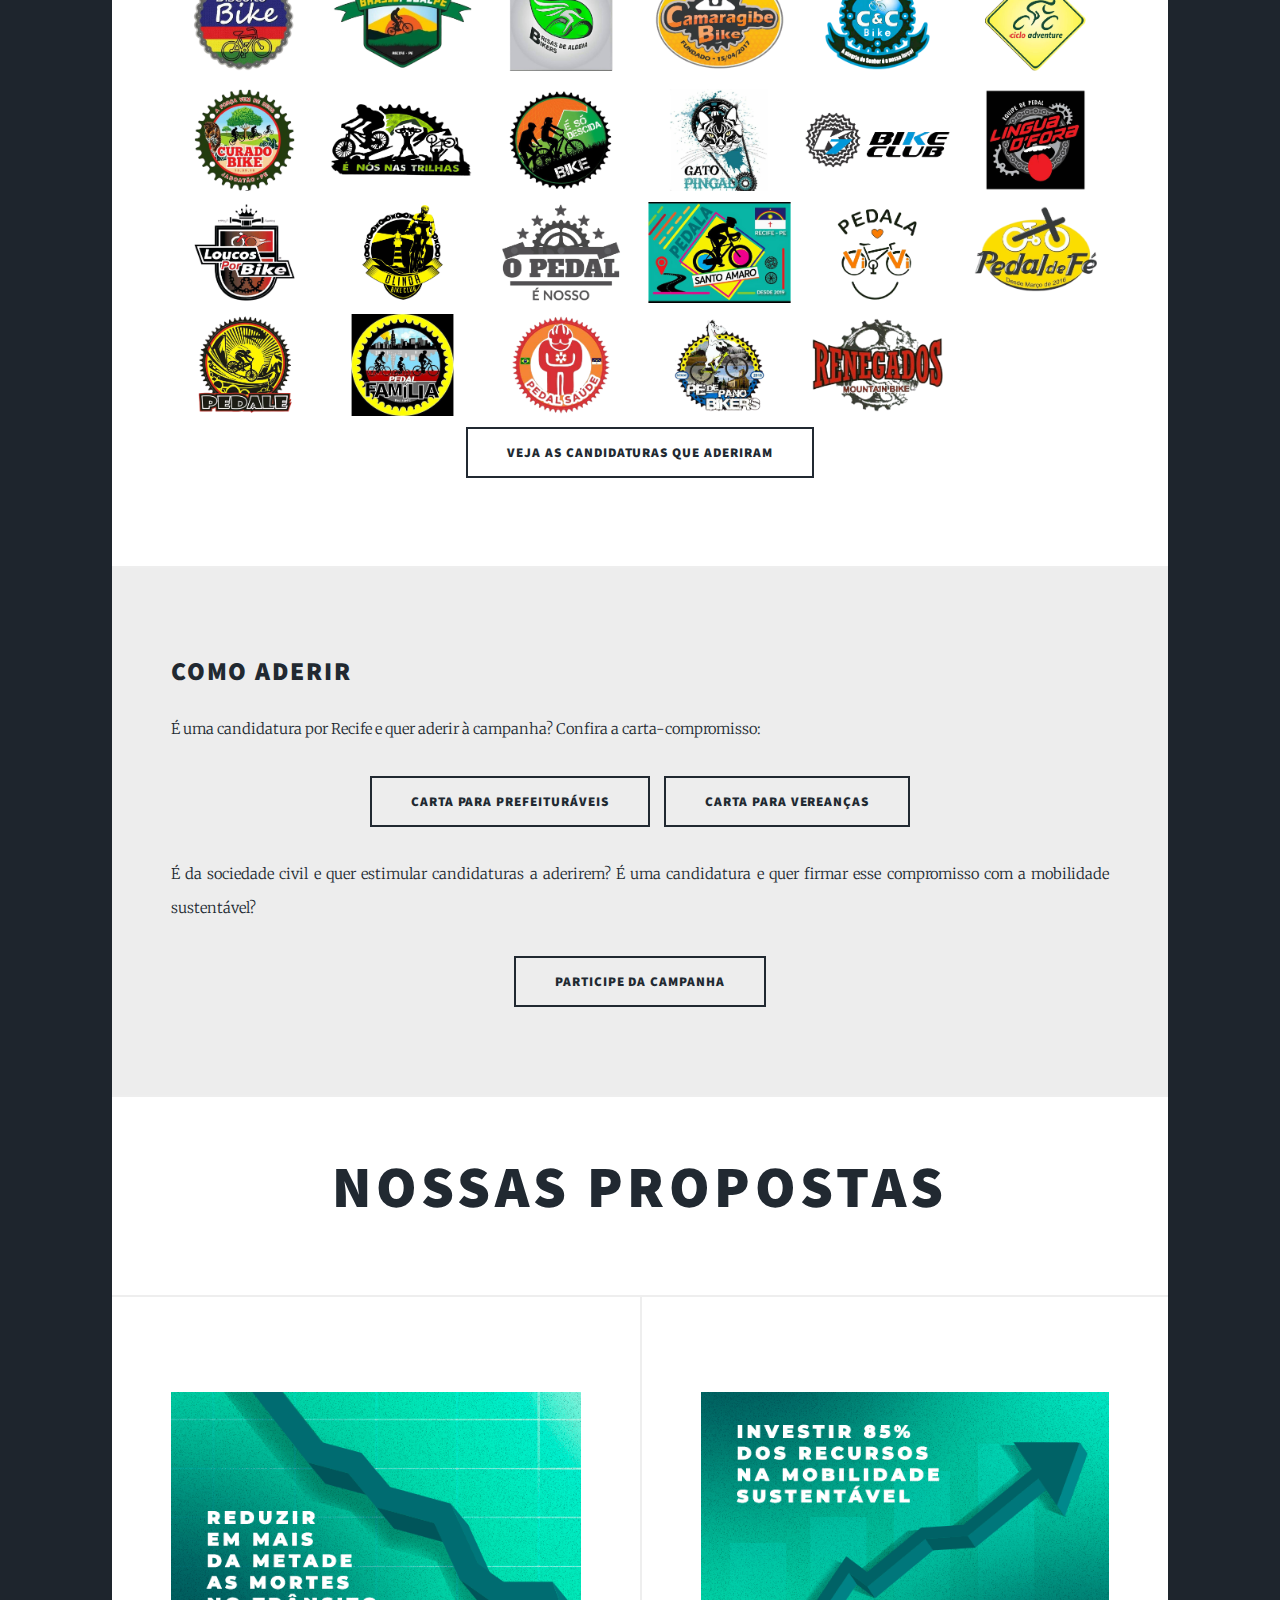
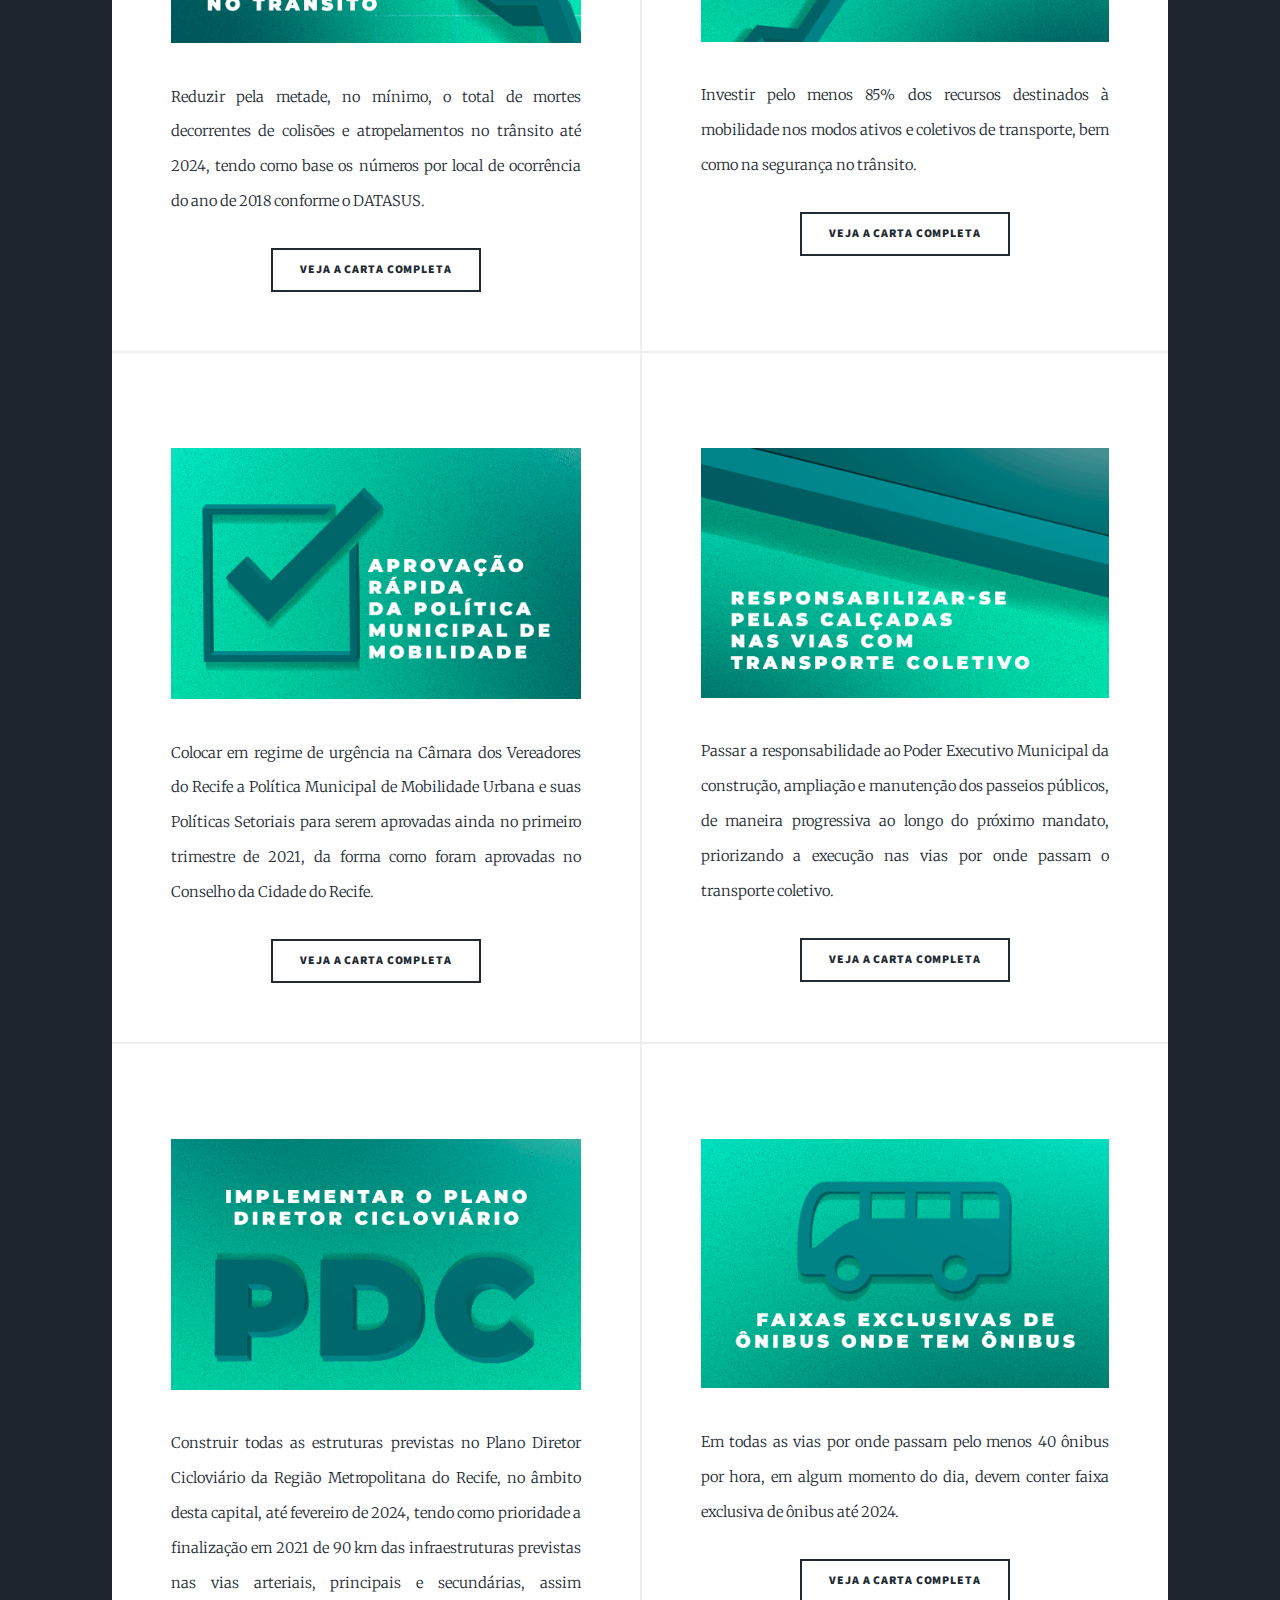
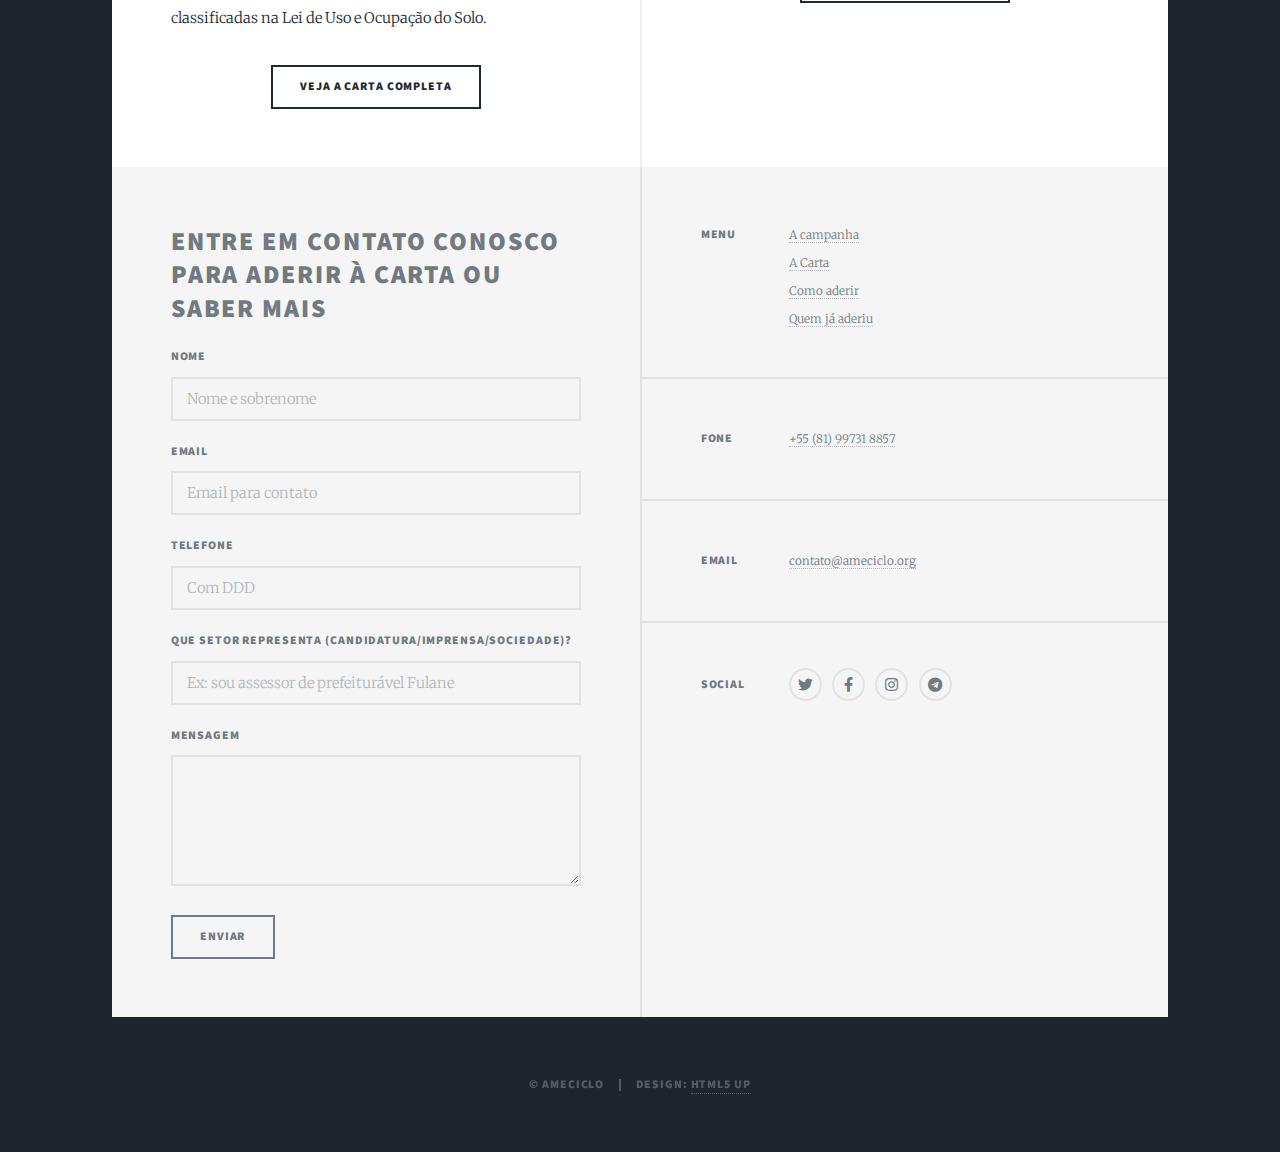
==== commit 3ac076b0: "mudanças finais, site provisório finalizado" ====
--- a/index.html
+++ b/index.html
@@ -109,7 +109,7 @@
 							</article>
 
 						<!-- Como aderir -->
-						<section id="como-aderir" class="post">
+						<section id="como-aderir" class="post" style="background-color: rgba(220, 220, 220, 0.5);">
 							<h2><a href="#">Como aderir</a></h2>
 							<p>É uma candidatura por Recife e quer aderir à campanha? Confira a carta-compromisso:</p>
 							<ul class="actions special">
@@ -125,7 +125,7 @@
 
 						<!-- Proposta prévia -->
 
-							<article class="post featured">
+							<article class="post featured" style="padding-top: 60px; padding-bottom: 15px; background-color: rgba(220, 220, 220, 0);">
 								<header class="major">
 									<h2><a href="#">Nossas propostas</a></h2>
 								</header>
--- a/assets/css/main.css
+++ b/assets/css/main.css
@@ -3243,7 +3243,7 @@
 			width: 100%;
 			height: 100%;
 			background-color: #212931;
-			background-image: url("../../images/overlay.png"), linear-gradient(0deg, rgba(0, 0, 0, 0.1), rgba(0, 0, 0, 0.1)), url("../../images/bg.png");
+			background-image: url("../../images/overlay.png"), linear-gradient(0deg, rgba(0, 0, 0, 0.1), rgba(0, 0, 0, 0.1)), url("../../images/bg-small.png");
 			background-size: auto,								auto,														100% auto;
 			background-position: center,								center,														top center;
 			background-repeat: repeat,								no-repeat,													no-repeat;
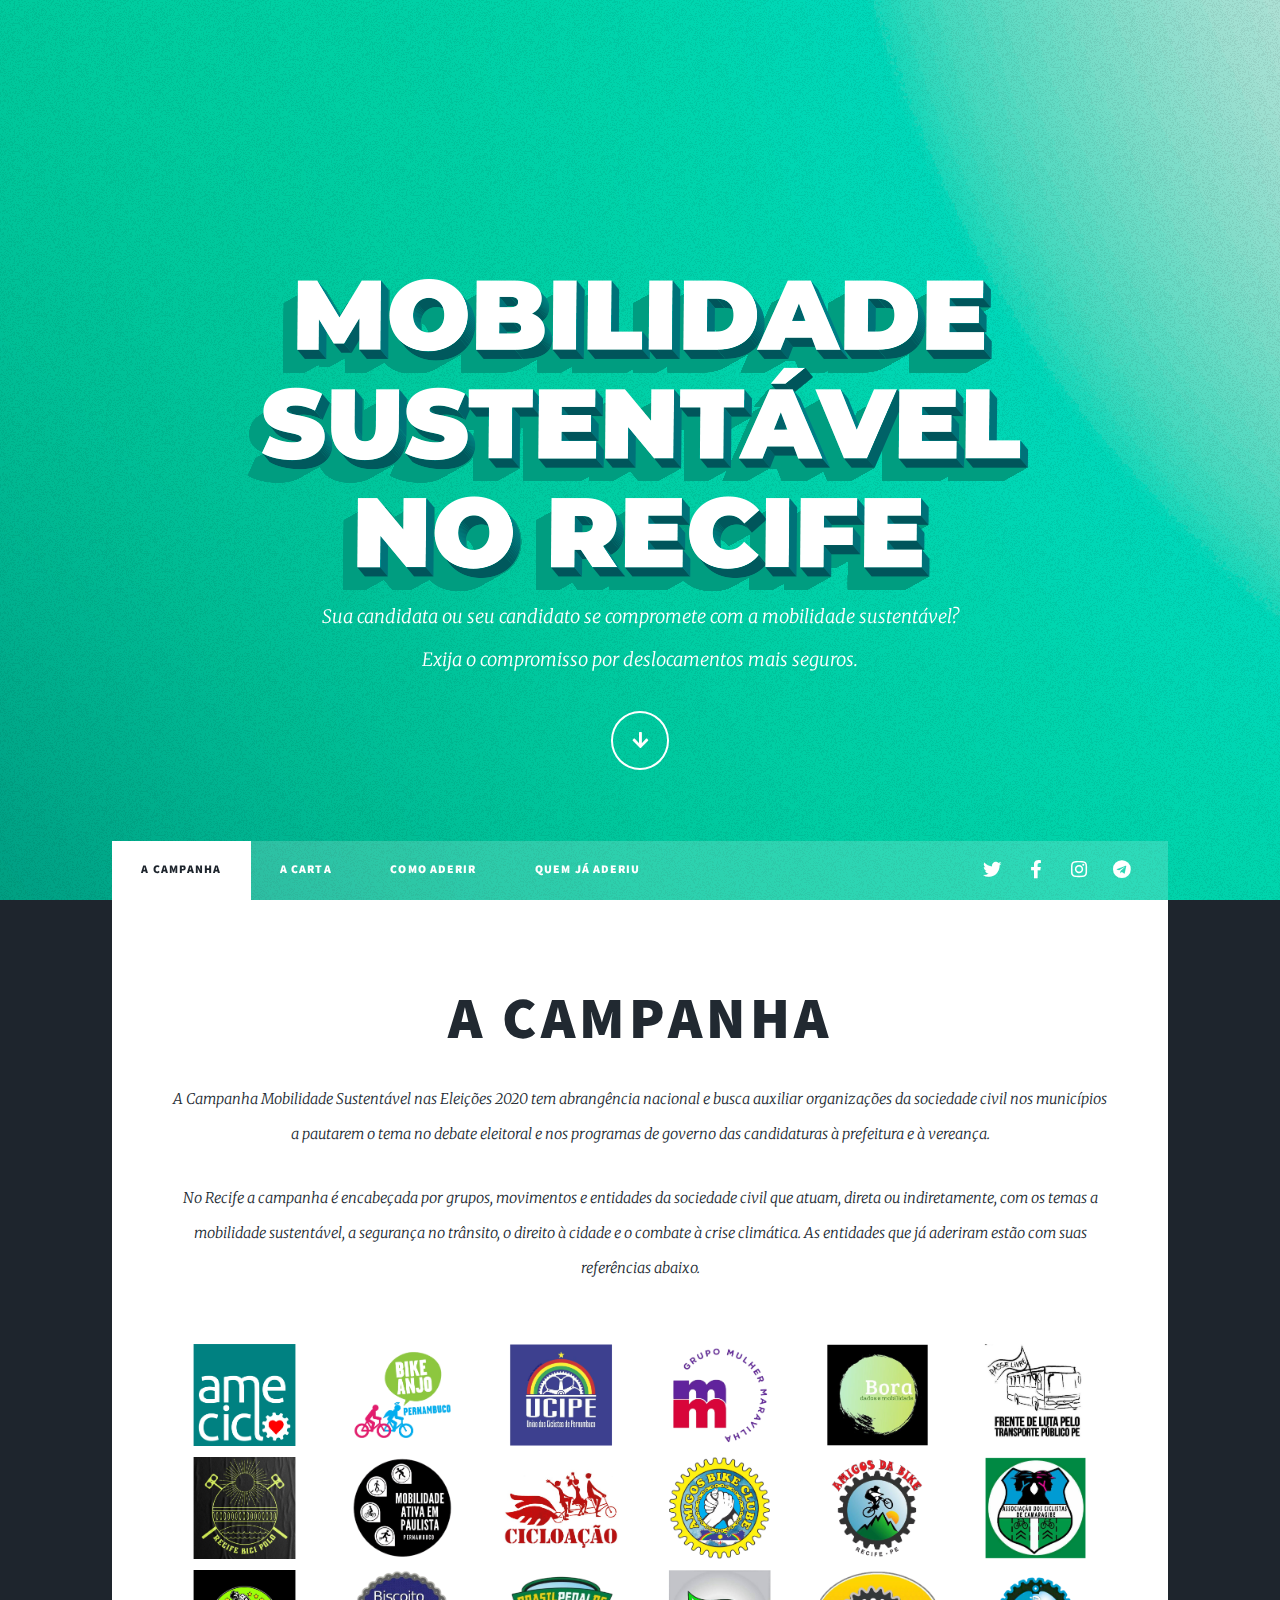
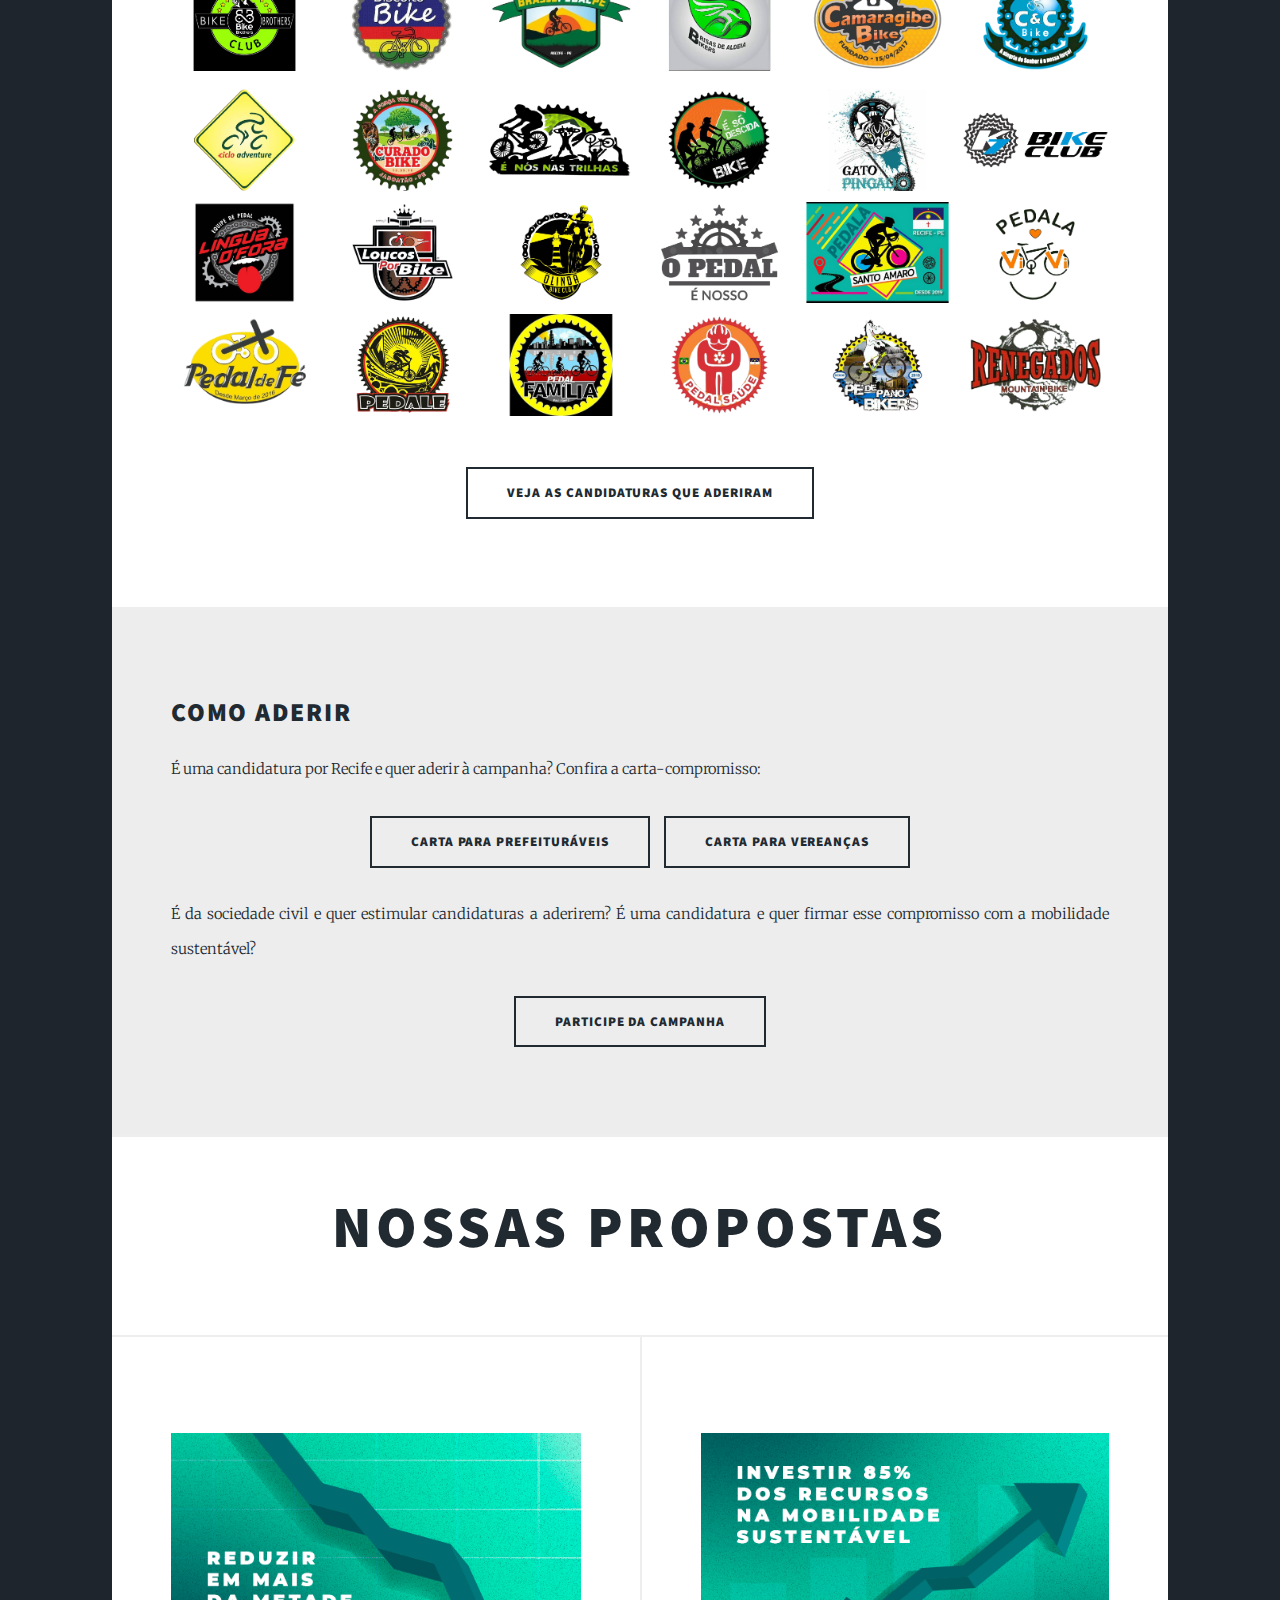
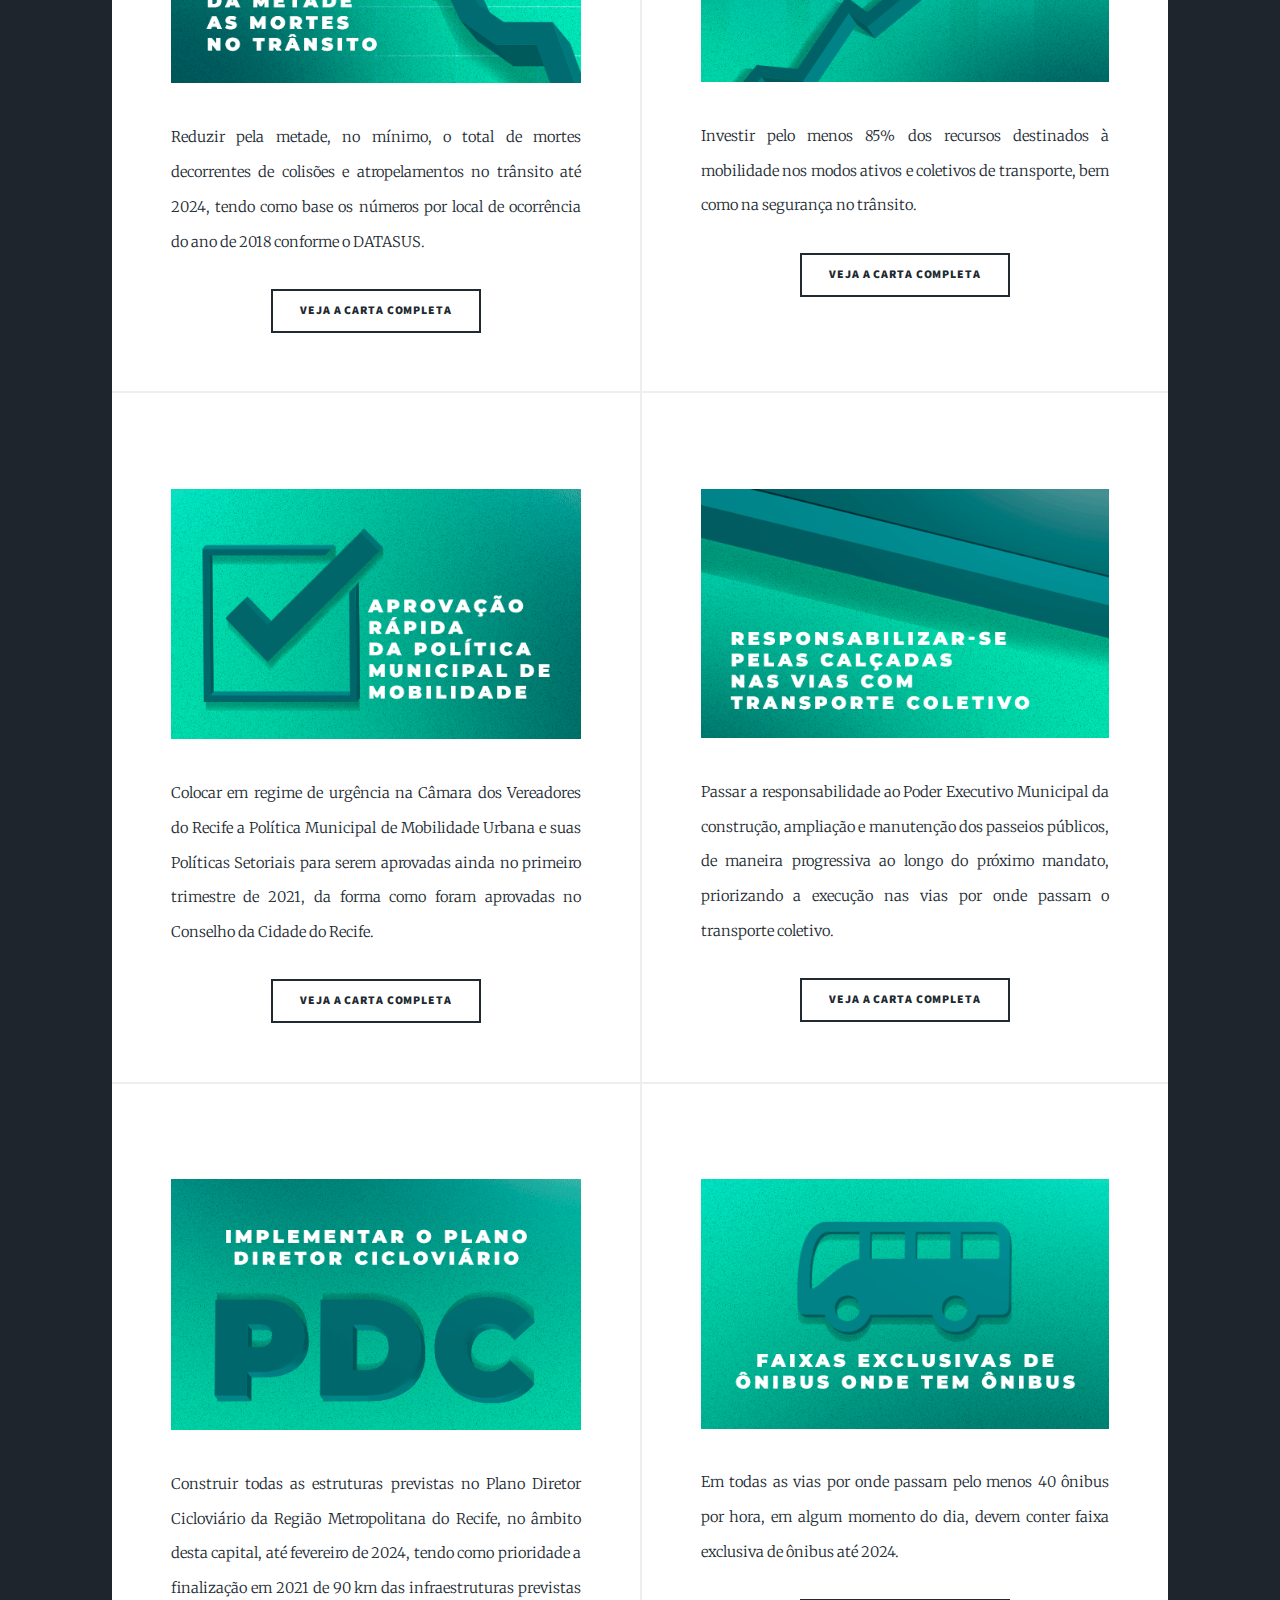
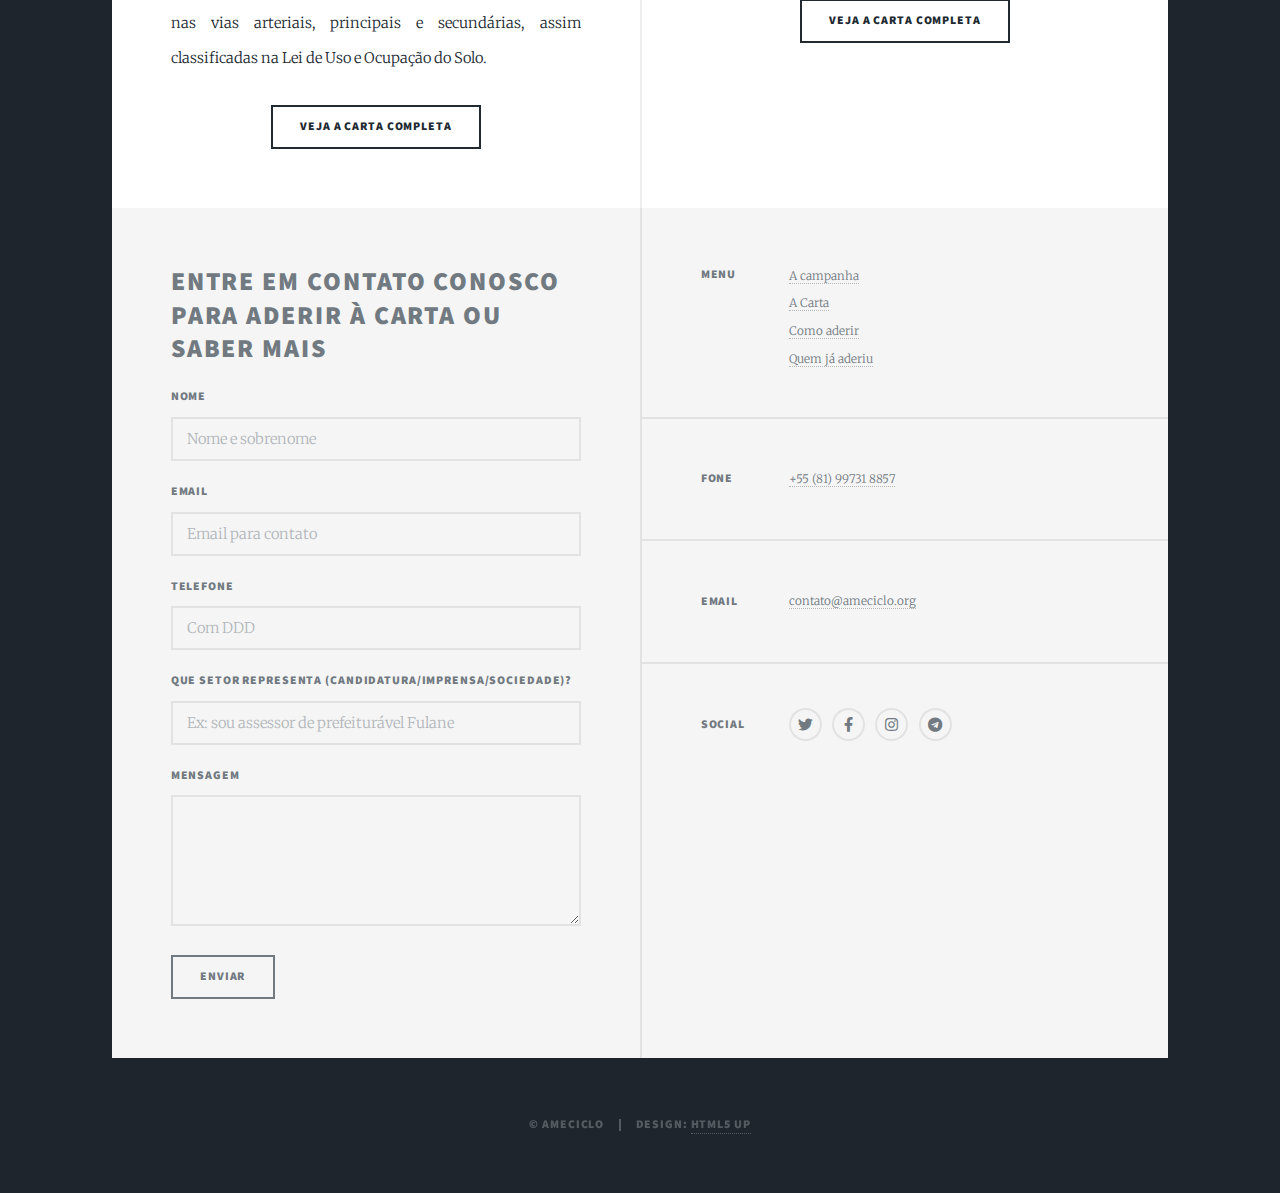
==== commit 730f9a70: "add bicipolo" ====
--- a/index.html
+++ b/index.html
@@ -72,8 +72,9 @@
 											<div class="col-2"><span class="image fit"><img src="logos/pic17.png" alt="" /></span></div>
 											<div class="col-2"><span class="image fit"><img src="logos/pic07.png" alt="" /></span></div>
 											<div class="col-2"><span class="image fit"><img src="logos/pic36.png" alt="" /></span></div>
+											<div class="col-2"><span class="image fit"><img src="logos/pic37.png" alt="" /></span></div>
+											<div class="col-2"><span class="image fit"><img src="logos/pic22.png" alt="" /></span></div>
 											<div class="col-2"><span class="image fit"><img src="logos/pic33.png" alt="" /></span></div>
-											<div class="col-2"><span class="image fit"><img src="logos/pic22.png" alt="" /></span></div>
 											<div class="col-2"><span class="image fit"><img src="logos/pic02.png" alt="" /></span></div>
 											<div class="col-2"><span class="image fit"><img src="logos/pic03.png" alt="" /></span></div>
 											<div class="col-2"><span class="image fit"><img src="logos/pic04.png" alt="" /></span></div>
